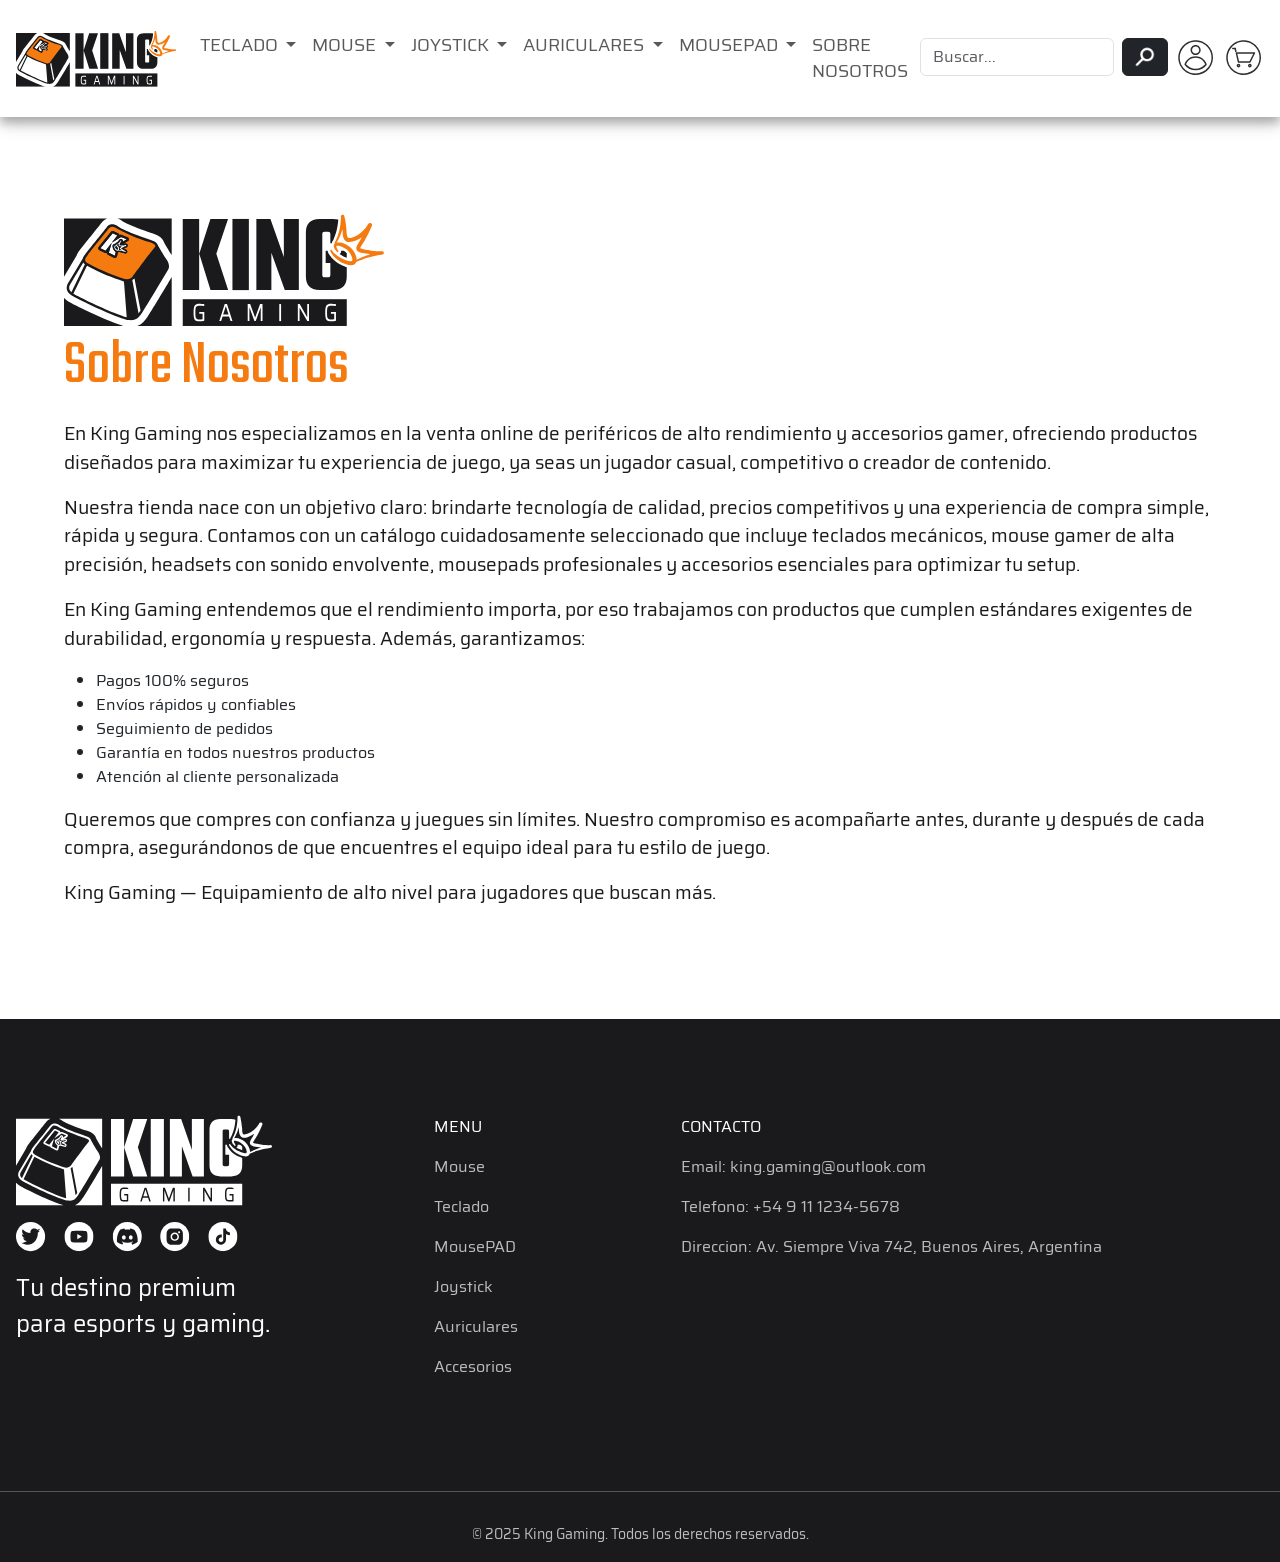
==== pages/aboutUs.html @ da4470fb "add about us page" ====
<!doctype html>
<html lang="en">
  <head>
    <meta charset="UTF-8" />
    <meta name="viewport" content="width=device-width, initial-scale=1.0" />
    <title>Login</title>
    <link rel="stylesheet" href="../css/styles.css" />
    <link
      href="../node_modules/bootstrap/dist/css/bootstrap.min.css"
      rel="stylesheet"
    />
    <link rel="stylesheet" href="../css/styles.css" />

    <!-- Favicon -->
    <link
      rel="apple-touch-icon"
      sizes="180x180"
      href="../img/favicon/apple-touch-icon.png"
    />
    <link
      rel="icon"
      type="image/png"
      sizes="32x32"
      href="../img/favicon/favicon-32x32.png"
    />
    <link
      rel="icon"
      type="image/png"
      sizes="16x16"
      href="../img/favicon/favicon-16x16.png"
    />
    <link rel="manifest" href="../img/favicon/site.webmanifest" />
  </head>
  <body>
    <header>
      <!-- Navbar bootstrap -->
      <nav class="navbar shadow navbar-expand-lg navbar-light">
        <div class="container">
          <a class="navbar-brand" href="../index.html">
            <img src="../img/logo-color.svg" width="160" height="57" alt="logo"
          /></a>
          <button
            class="navbar-toggler"
            type="button"
            data-bs-toggle="collapse"
            data-bs-target="#navbarSupportedContent"
            aria-controls="navbarSupportedContent"
            aria-expanded="false"
            aria-label="Toggle navigation"
          >
            <span class="navbar-toggler-icon"></span>
          </button>
          <div class="collapse navbar-collapse" id="navbarSupportedContent">
            <ul class="navbar-nav me-auto mb-2 mb-lg-0">
              <li class="nav-item dropdown">
                <a
                  class="nav-link dropdown-toggle"
                  href="#"
                  id="navbarDropdown"
                  role="button"
                  data-bs-toggle="dropdown"
                  aria-expanded="false"
                >
                  Teclado
                </a>
                <ul class="dropdown-menu" aria-labelledby="navbarDropdown">
                  <li><a class="dropdown-item" href="#">AJAZZ</a></li>
                  <li><a class="dropdown-item" href="#">ATACK SHARK</a></li>
                  <li><a class="dropdown-item" href="#">EPOMAKER</a></li>
                  <li><a class="dropdown-item" href="#">AULA</a></li>
                </ul>
              </li>

              <li class="nav-item dropdown">
                <a
                  class="nav-link dropdown-toggle"
                  href="#"
                  id="navbarDropdown"
                  role="button"
                  data-bs-toggle="dropdown"
                  aria-expanded="false"
                >
                  Mouse
                </a>
                <ul class="dropdown-menu" aria-labelledby="navbarDropdown">
                  <li><a class="dropdown-item" href="#">ATK</a></li>
                  <li><a class="dropdown-item" href="#">VXE</a></li>
                  <li><a class="dropdown-item" href="#">PULSAR</a></li>
                </ul>
              </li>
              <li class="nav-item dropdown">
                <a
                  class="nav-link dropdown-toggle"
                  href="#"
                  id="navbarDropdown"
                  role="button"
                  data-bs-toggle="dropdown"
                  aria-expanded="false"
                >
                  Joystick
                </a>
                <ul class="dropdown-menu" aria-labelledby="navbarDropdown">
                  <li><a class="dropdown-item" href="#">8BITDO</a></li>
                  <li><a class="dropdown-item" href="#">BROOK</a></li>
                  <li><a class="dropdown-item" href="#">EASYSMX</a></li>
                  <li><a class="dropdown-item" href="#">GA</a></li>
                </ul>
              </li>

              <li class="nav-item dropdown">
                <a
                  class="nav-link dropdown-toggle"
                  href="#"
                  id="navbarDropdown"
                  role="button"
                  data-bs-toggle="dropdown"
                  aria-expanded="false"
                >
                  Auriculares
                </a>
                <ul class="dropdown-menu" aria-labelledby="navbarDropdown">
                  <li><a class="dropdown-item" href="#">GRAVASTAR</a></li>
                  <li><a class="dropdown-item" href="#">MOONDROP</a></li>
                  <li><a class="dropdown-item" href="#">MCHOSE</a></li>
                </ul>
              </li>

              <li class="nav-item dropdown">
                <a
                  class="nav-link dropdown-toggle"
                  href="#"
                  id="navbarDropdown"
                  role="button"
                  data-bs-toggle="dropdown"
                  aria-expanded="false"
                >
                  MousePAD
                </a>
                <ul class="dropdown-menu" aria-labelledby="navbarDropdown">
                  <li><a class="dropdown-item" href="#">ATK</a></li>
                  <li><a class="dropdown-item" href="#">VXE</a></li>
                  <li><a class="dropdown-item" href="#">PULSAR</a></li>
                </ul>
              </li>

              <li class="nav-item">
                <a class="nav-link" href="../pages/aboutUs.html">
                  sobre nosotros
                </a>
              </li>
            </ul>

            <div class="navbar-nav gap-2">
              <li class="nav-item">
                <form class="d-flex">
                  <input
                    class="form-control me-2"
                    type="search"
                    placeholder="Buscar..."
                    aria-label="Search"
                  />
                  <button
                    class="btn btn-dark d-flex align-items-center justify-content-center"
                    type="submit"
                  >
                    <img
                      class="icon"
                      src="../img/searchIcon.svg"
                      alt="icon search"
                      width="20"
                      height="20"
                    />
                  </button>
                </form>
              </li>
              <li class="nav-item">
                <a class="link-icon" href="../pages/login.html">
                  <img src="../img/loginIcon.svg" alt="login icon" />
                </a>
              </li>
              <li class="nav-item">
                <a class="link-icon nav-item" href="#">
                  <img
                    src="../img/shoppingCartIcon.svg"
                    alt="shopping cart icon"
                  />
                </a>
              </li>
            </div>
          </div>
        </div>
      </nav>
    </header>
    <main>
      <section class="container about-us">
        <img src="../img/logo-color.svg" alt="" />
        <h1>Sobre Nosotros</h1>
        <p>
          En King Gaming nos especializamos en la venta online de periféricos de
          alto rendimiento y accesorios gamer, ofreciendo productos diseñados
          para maximizar tu experiencia de juego, ya seas un jugador casual,
          competitivo o creador de contenido.
        </p>

        <p>
          Nuestra tienda nace con un objetivo claro: brindarte tecnología de
          calidad, precios competitivos y una experiencia de compra simple,
          rápida y segura. Contamos con un catálogo cuidadosamente seleccionado
          que incluye teclados mecánicos, mouse gamer de alta precisión,
          headsets con sonido envolvente, mousepads profesionales y accesorios
          esenciales para optimizar tu setup.
        </p>

        <p>
          En King Gaming entendemos que el rendimiento importa, por eso
          trabajamos con productos que cumplen estándares exigentes de
          durabilidad, ergonomía y respuesta. Además, garantizamos:
        </p>

        <ul>
          <li>Pagos 100% seguros</li>
          <li>Envíos rápidos y confiables</li>
          <li>Seguimiento de pedidos</li>
          <li>Garantía en todos nuestros productos</li>
          <li>Atención al cliente personalizada</li>
        </ul>

        <p>
          Queremos que compres con confianza y juegues sin límites. Nuestro
          compromiso es acompañarte antes, durante y después de cada compra,
          asegurándonos de que encuentres el equipo ideal para tu estilo de
          juego.
        </p>

        <p>
          King Gaming — Equipamiento de alto nivel para jugadores que buscan
          más.
        </p>
      </section>
    </main>
    <footer>
      <ul class="container footer-links">
        <li class="logo-container">
          <div>
            <img src="../img/logo-white.svg" alt="logo white" />
          </div>
          <div class="social-media">
            <a href="#">
              <img src="../img/twitter.svg" alt="twitter icon" />
            </a>

            <a href="#">
              <img src="../img/youtube.svg" alt="twitter icon" />
            </a>

            <a href="#">
              <img src="../img/discord.svg" alt="twitter icon" />
            </a>

            <a href="#">
              <img src="../img/instagram.svg" alt="twitter icon" />
            </a>

            <a href="#">
              <img src="../img/tiktok.svg" alt="twitter icon" />
            </a>
          </div>
          <p>Tu destino premium para esports y gaming.</p>
        </li>

        <li>
          <p>MENU</p>
          <ul class="links">
            <li><a href="">Mouse</a></li>
            <li><a href="">Teclado</a></li>
            <li><a href="">MousePAD</a></li>
            <li><a href="">Joystick</a></li>
            <li><a href="">Auriculares</a></li>
            <li><a href="">Accesorios</a></li>
          </ul>
        </li>

        <li>
          <p>CONTACTO</p>
          <ul class="links">
            <p>Email: king.gaming@outlook.com</p>
            <p>Telefono: +54 9 11 1234-5678</p>
            <p>Direccion: Av. Siempre Viva 742, Buenos Aires, Argentina</p>
          </ul>
        </li>

        <li></li>
      </ul>
      <hr />
      <p class="copyright">
        © 2025 King Gaming. Todos los derechos reservados.
      </p>
    </footer>

    <!-- Bootstrap JS -->
    <script
      src="https://cdn.jsdelivr.net/npm/bootstrap@5.0.2/dist/js/bootstrap.bundle.min.js"
      integrity="sha384-MrcW6ZMFYlzcLA8Nl+NtUVF0sA7MsXsP1UyJoMp4YLEuNSfAP+JcXn/tWtIaxVXM"
      crossorigin="anonymous"
    ></script>
  </body>
</html>
---- css/styles.css ----
@charset "UTF-8";
@font-face {
  font-family: "Teko";
  src: url("../fonts/Teko font/Teko-Regular.woff2") format("woff2"), url("../fonts/Teko font/Teko-Regular.woff") format("woff");
  font-weight: 400;
  font-style: normal;
}
@font-face {
  font-family: "Saira";
  src: url("../fonts/Saira font/Saira-Light.woff2") format("woff2"), url("../fonts/Saira font/Saira-Light.woff") format("woff");
  font-weight: 300;
  font-style: light;
}
@font-face {
  font-family: "Saira";
  src: url("../fonts/Saira font/Saira-Regular.woff2") format("woff2"), url("../fonts/Saira font/Saira-Regular.woff") format("woff");
  font-weight: 400;
  font-style: normal;
}
@font-face {
  font-family: "Saira";
  src: url("../fonts/Saira font/Saira-Medium.woff2") format("woff2"), url("../fonts/Saira font/Saira-Medium.woff") format("woff");
  font-weight: 500;
  font-style: medium;
}
@font-face {
  font-family: "Saira";
  src: url("../fonts/Saira font/Saira-Bold.woff2") format("woff2"), url("../fonts/Saira font/Saira-Bold.woff") format("woff");
  font-weight: 700;
  font-style: bold;
}
@font-face {
  font-family: "Saira";
  src: url("../fonts/Saira font/Saira-ExtraBold.woff2") format("woff2"), url("../fonts/Saira font/Saira-ExtraBold.woff") format("woff");
  font-weight: 800;
  font-style: extra-bold;
}
* {
  margin: 0;
  padding: 0;
  box-sizing: border-box;
}

body {
  line-height: 1.6;
  color: #333;
  font-family: "Saira", Arial, sans-serif;
}

/*!
 * Bootstrap  v5.3.8 (https://getbootstrap.com/)
 * Copyright 2011-2025 The Bootstrap Authors
 * Licensed under MIT (https://github.com/twbs/bootstrap/blob/main/LICENSE)
 */
:root,
[data-bs-theme=light] {
  --bs-blue: #0d6efd;
  --bs-indigo: #6610f2;
  --bs-purple: #6f42c1;
  --bs-pink: #d63384;
  --bs-red: #dc3545;
  --bs-orange: #fd7e14;
  --bs-yellow: #ffc107;
  --bs-green: #198754;
  --bs-teal: #20c997;
  --bs-cyan: #0dcaf0;
  --bs-black: #000;
  --bs-white: #fff;
  --bs-gray: #6c757d;
  --bs-gray-dark: #343a40;
  --bs-gray-100: #f8f9fa;
  --bs-gray-200: #e9ecef;
  --bs-gray-300: #dee2e6;
  --bs-gray-400: #ced4da;
  --bs-gray-500: #adb5bd;
  --bs-gray-600: #6c757d;
  --bs-gray-700: #495057;
  --bs-gray-800: #343a40;
  --bs-gray-900: #212529;
  --bs-primary: #0d6efd;
  --bs-secondary: #6c757d;
  --bs-success: #198754;
  --bs-info: #0dcaf0;
  --bs-warning: #ffc107;
  --bs-danger: #dc3545;
  --bs-light: #f8f9fa;
  --bs-dark: #212529;
  --bs-primary-rgb: 13, 110, 253;
  --bs-secondary-rgb: 108, 117, 125;
  --bs-success-rgb: 25, 135, 84;
  --bs-info-rgb: 13, 202, 240;
  --bs-warning-rgb: 255, 193, 7;
  --bs-danger-rgb: 220, 53, 69;
  --bs-light-rgb: 248, 249, 250;
  --bs-dark-rgb: 33, 37, 41;
  --bs-primary-text-emphasis: rgb(5.2, 44, 101.2);
  --bs-secondary-text-emphasis: rgb(43.2, 46.8, 50);
  --bs-success-text-emphasis: rgb(10, 54, 33.6);
  --bs-info-text-emphasis: rgb(5.2, 80.8, 96);
  --bs-warning-text-emphasis: rgb(102, 77.2, 2.8);
  --bs-danger-text-emphasis: rgb(88, 21.2, 27.6);
  --bs-light-text-emphasis: #495057;
  --bs-dark-text-emphasis: #495057;
  --bs-primary-bg-subtle: rgb(206.6, 226, 254.6);
  --bs-secondary-bg-subtle: rgb(225.6, 227.4, 229);
  --bs-success-bg-subtle: rgb(209, 231, 220.8);
  --bs-info-bg-subtle: rgb(206.6, 244.4, 252);
  --bs-warning-bg-subtle: rgb(255, 242.6, 205.4);
  --bs-danger-bg-subtle: rgb(248, 214.6, 217.8);
  --bs-light-bg-subtle: rgb(251.5, 252, 252.5);
  --bs-dark-bg-subtle: #ced4da;
  --bs-primary-border-subtle: rgb(158.2, 197, 254.2);
  --bs-secondary-border-subtle: rgb(196.2, 199.8, 203);
  --bs-success-border-subtle: rgb(163, 207, 186.6);
  --bs-info-border-subtle: rgb(158.2, 233.8, 249);
  --bs-warning-border-subtle: rgb(255, 230.2, 155.8);
  --bs-danger-border-subtle: rgb(241, 174.2, 180.6);
  --bs-light-border-subtle: #e9ecef;
  --bs-dark-border-subtle: #adb5bd;
  --bs-white-rgb: 255, 255, 255;
  --bs-black-rgb: 0, 0, 0;
  --bs-font-sans-serif: system-ui, -apple-system, "Segoe UI", Roboto, "Helvetica Neue", "Noto Sans", "Liberation Sans", Arial, sans-serif, "Apple Color Emoji", "Segoe UI Emoji", "Segoe UI Symbol", "Noto Color Emoji";
  --bs-font-monospace: SFMono-Regular, Menlo, Monaco, Consolas, "Liberation Mono", "Courier New", monospace;
  --bs-gradient: linear-gradient(180deg, rgba(255, 255, 255, 0.15), rgba(255, 255, 255, 0));
  --bs-body-font-family: var(--bs-font-sans-serif);
  --bs-body-font-size: 1rem;
  --bs-body-font-weight: 400;
  --bs-body-line-height: 1.5;
  --bs-body-color: #212529;
  --bs-body-color-rgb: 33, 37, 41;
  --bs-body-bg: #fff;
  --bs-body-bg-rgb: 255, 255, 255;
  --bs-emphasis-color: #000;
  --bs-emphasis-color-rgb: 0, 0, 0;
  --bs-secondary-color: rgba(33, 37, 41, 0.75);
  --bs-secondary-color-rgb: 33, 37, 41;
  --bs-secondary-bg: #e9ecef;
  --bs-secondary-bg-rgb: 233, 236, 239;
  --bs-tertiary-color: rgba(33, 37, 41, 0.5);
  --bs-tertiary-color-rgb: 33, 37, 41;
  --bs-tertiary-bg: #f8f9fa;
  --bs-tertiary-bg-rgb: 248, 249, 250;
  --bs-heading-color: inherit;
  --bs-link-color: #0d6efd;
  --bs-link-color-rgb: 13, 110, 253;
  --bs-link-decoration: underline;
  --bs-link-hover-color: rgb(10.4, 88, 202.4);
  --bs-link-hover-color-rgb: 10, 88, 202;
  --bs-code-color: #d63384;
  --bs-highlight-color: #212529;
  --bs-highlight-bg: rgb(255, 242.6, 205.4);
  --bs-border-width: 1px;
  --bs-border-style: solid;
  --bs-border-color: #dee2e6;
  --bs-border-color-translucent: rgba(0, 0, 0, 0.175);
  --bs-border-radius: 0.375rem;
  --bs-border-radius-sm: 0.25rem;
  --bs-border-radius-lg: 0.5rem;
  --bs-border-radius-xl: 1rem;
  --bs-border-radius-xxl: 2rem;
  --bs-border-radius-2xl: var(--bs-border-radius-xxl);
  --bs-border-radius-pill: 50rem;
  --bs-box-shadow: 0 0.5rem 1rem rgba(0, 0, 0, 0.15);
  --bs-box-shadow-sm: 0 0.125rem 0.25rem rgba(0, 0, 0, 0.075);
  --bs-box-shadow-lg: 0 1rem 3rem rgba(0, 0, 0, 0.175);
  --bs-box-shadow-inset: inset 0 1px 2px rgba(0, 0, 0, 0.075);
  --bs-focus-ring-width: 0.25rem;
  --bs-focus-ring-opacity: 0.25;
  --bs-focus-ring-color: rgba(13, 110, 253, 0.25);
  --bs-form-valid-color: #198754;
  --bs-form-valid-border-color: #198754;
  --bs-form-invalid-color: #dc3545;
  --bs-form-invalid-border-color: #dc3545;
}

[data-bs-theme=dark] {
  color-scheme: dark;
  --bs-body-color: #dee2e6;
  --bs-body-color-rgb: 222, 226, 230;
  --bs-body-bg: #212529;
  --bs-body-bg-rgb: 33, 37, 41;
  --bs-emphasis-color: #fff;
  --bs-emphasis-color-rgb: 255, 255, 255;
  --bs-secondary-color: rgba(222, 226, 230, 0.75);
  --bs-secondary-color-rgb: 222, 226, 230;
  --bs-secondary-bg: #343a40;
  --bs-secondary-bg-rgb: 52, 58, 64;
  --bs-tertiary-color: rgba(222, 226, 230, 0.5);
  --bs-tertiary-color-rgb: 222, 226, 230;
  --bs-tertiary-bg: rgb(42.5, 47.5, 52.5);
  --bs-tertiary-bg-rgb: 43, 48, 53;
  --bs-primary-text-emphasis: rgb(109.8, 168, 253.8);
  --bs-secondary-text-emphasis: rgb(166.8, 172.2, 177);
  --bs-success-text-emphasis: rgb(117, 183, 152.4);
  --bs-info-text-emphasis: rgb(109.8, 223.2, 246);
  --bs-warning-text-emphasis: rgb(255, 217.8, 106.2);
  --bs-danger-text-emphasis: rgb(234, 133.8, 143.4);
  --bs-light-text-emphasis: #f8f9fa;
  --bs-dark-text-emphasis: #dee2e6;
  --bs-primary-bg-subtle: rgb(2.6, 22, 50.6);
  --bs-secondary-bg-subtle: rgb(21.6, 23.4, 25);
  --bs-success-bg-subtle: rgb(5, 27, 16.8);
  --bs-info-bg-subtle: rgb(2.6, 40.4, 48);
  --bs-warning-bg-subtle: rgb(51, 38.6, 1.4);
  --bs-danger-bg-subtle: rgb(44, 10.6, 13.8);
  --bs-light-bg-subtle: #343a40;
  --bs-dark-bg-subtle: #1a1d20;
  --bs-primary-border-subtle: rgb(7.8, 66, 151.8);
  --bs-secondary-border-subtle: rgb(64.8, 70.2, 75);
  --bs-success-border-subtle: rgb(15, 81, 50.4);
  --bs-info-border-subtle: rgb(7.8, 121.2, 144);
  --bs-warning-border-subtle: rgb(153, 115.8, 4.2);
  --bs-danger-border-subtle: rgb(132, 31.8, 41.4);
  --bs-light-border-subtle: #495057;
  --bs-dark-border-subtle: #343a40;
  --bs-heading-color: inherit;
  --bs-link-color: rgb(109.8, 168, 253.8);
  --bs-link-hover-color: rgb(138.84, 185.4, 254.04);
  --bs-link-color-rgb: 110, 168, 254;
  --bs-link-hover-color-rgb: 139, 185, 254;
  --bs-code-color: rgb(230.4, 132.6, 181.2);
  --bs-highlight-color: #dee2e6;
  --bs-highlight-bg: rgb(102, 77.2, 2.8);
  --bs-border-color: #495057;
  --bs-border-color-translucent: rgba(255, 255, 255, 0.15);
  --bs-form-valid-color: rgb(117, 183, 152.4);
  --bs-form-valid-border-color: rgb(117, 183, 152.4);
  --bs-form-invalid-color: rgb(234, 133.8, 143.4);
  --bs-form-invalid-border-color: rgb(234, 133.8, 143.4);
}

*,
*::before,
*::after {
  box-sizing: border-box;
}

@media (prefers-reduced-motion: no-preference) {
  :root {
    scroll-behavior: smooth;
  }
}

body {
  margin: 0;
  font-family: var(--bs-body-font-family);
  font-size: var(--bs-body-font-size);
  font-weight: var(--bs-body-font-weight);
  line-height: var(--bs-body-line-height);
  color: var(--bs-body-color);
  text-align: var(--bs-body-text-align);
  background-color: var(--bs-body-bg);
  -webkit-text-size-adjust: 100%;
  -webkit-tap-highlight-color: rgba(0, 0, 0, 0);
}

hr {
  margin: 1rem 0;
  color: inherit;
  border: 0;
  border-top: var(--bs-border-width) solid;
  opacity: 0.25;
}

h6, .h6, h5, .h5, h4, .h4, h3, .h3, h2, .h2, h1, .h1 {
  margin-top: 0;
  margin-bottom: 0.5rem;
  font-weight: 500;
  line-height: 1.2;
  color: var(--bs-heading-color);
}

h1, .h1 {
  font-size: calc(1.375rem + 1.5vw);
}
@media (min-width: 1200px) {
  h1, .h1 {
    font-size: 2.5rem;
  }
}

h2, .h2 {
  font-size: calc(1.325rem + 0.9vw);
}
@media (min-width: 1200px) {
  h2, .h2 {
    font-size: 2rem;
  }
}

h3, .h3 {
  font-size: calc(1.3rem + 0.6vw);
}
@media (min-width: 1200px) {
  h3, .h3 {
    font-size: 1.75rem;
  }
}

h4, .h4 {
  font-size: calc(1.275rem + 0.3vw);
}
@media (min-width: 1200px) {
  h4, .h4 {
    font-size: 1.5rem;
  }
}

h5, .h5 {
  font-size: 1.25rem;
}

h6, .h6 {
  font-size: 1rem;
}

p {
  margin-top: 0;
  margin-bottom: 1rem;
}

abbr[title] {
  text-decoration: underline dotted;
  cursor: help;
  text-decoration-skip-ink: none;
}

address {
  margin-bottom: 1rem;
  font-style: normal;
  line-height: inherit;
}

ol,
ul {
  padding-left: 2rem;
}

ol,
ul,
dl {
  margin-top: 0;
  margin-bottom: 1rem;
}

ol ol,
ul ul,
ol ul,
ul ol {
  margin-bottom: 0;
}

dt {
  font-weight: 700;
}

dd {
  margin-bottom: 0.5rem;
  margin-left: 0;
}

blockquote {
  margin: 0 0 1rem;
}

b,
strong {
  font-weight: bolder;
}

small, .small {
  font-size: 0.875em;
}

mark, .mark {
  padding: 0.1875em;
  color: var(--bs-highlight-color);
  background-color: var(--bs-highlight-bg);
}

sub,
sup {
  position: relative;
  font-size: 0.75em;
  line-height: 0;
  vertical-align: baseline;
}

sub {
  bottom: -0.25em;
}

sup {
  top: -0.5em;
}

a {
  color: rgba(var(--bs-link-color-rgb), var(--bs-link-opacity, 1));
  text-decoration: underline;
}
a:hover {
  --bs-link-color-rgb: var(--bs-link-hover-color-rgb);
}

a:not([href]):not([class]), a:not([href]):not([class]):hover {
  color: inherit;
  text-decoration: none;
}

pre,
code,
kbd,
samp {
  font-family: var(--bs-font-monospace);
  font-size: 1em;
}

pre {
  display: block;
  margin-top: 0;
  margin-bottom: 1rem;
  overflow: auto;
  font-size: 0.875em;
}
pre code {
  font-size: inherit;
  color: inherit;
  word-break: normal;
}

code {
  font-size: 0.875em;
  color: var(--bs-code-color);
  word-wrap: break-word;
}
a > code {
  color: inherit;
}

kbd {
  padding: 0.1875rem 0.375rem;
  font-size: 0.875em;
  color: var(--bs-body-bg);
  background-color: var(--bs-body-color);
  border-radius: 0.25rem;
}
kbd kbd {
  padding: 0;
  font-size: 1em;
}

figure {
  margin: 0 0 1rem;
}

img,
svg {
  vertical-align: middle;
}

table {
  caption-side: bottom;
  border-collapse: collapse;
}

caption {
  padding-top: 0.5rem;
  padding-bottom: 0.5rem;
  color: var(--bs-secondary-color);
  text-align: left;
}

th {
  text-align: inherit;
  text-align: -webkit-match-parent;
}

thead,
tbody,
tfoot,
tr,
td,
th {
  border-color: inherit;
  border-style: solid;
  border-width: 0;
}

label {
  display: inline-block;
}

button {
  border-radius: 0;
}

button:focus:not(:focus-visible) {
  outline: 0;
}

input,
button,
select,
optgroup,
textarea {
  margin: 0;
  font-family: inherit;
  font-size: inherit;
  line-height: inherit;
}

button,
select {
  text-transform: none;
}

[role=button] {
  cursor: pointer;
}

select {
  word-wrap: normal;
}
select:disabled {
  opacity: 1;
}

[list]:not([type=date]):not([type=datetime-local]):not([type=month]):not([type=week]):not([type=time])::-webkit-calendar-picker-indicator {
  display: none !important;
}

button,
[type=button],
[type=reset],
[type=submit] {
  -webkit-appearance: button;
}
button:not(:disabled),
[type=button]:not(:disabled),
[type=reset]:not(:disabled),
[type=submit]:not(:disabled) {
  cursor: pointer;
}

::-moz-focus-inner {
  padding: 0;
  border-style: none;
}

textarea {
  resize: vertical;
}

fieldset {
  min-width: 0;
  padding: 0;
  margin: 0;
  border: 0;
}

legend {
  float: left;
  width: 100%;
  padding: 0;
  margin-bottom: 0.5rem;
  line-height: inherit;
  font-size: calc(1.275rem + 0.3vw);
}
@media (min-width: 1200px) {
  legend {
    font-size: 1.5rem;
  }
}
legend + * {
  clear: left;
}

::-webkit-datetime-edit-fields-wrapper,
::-webkit-datetime-edit-text,
::-webkit-datetime-edit-minute,
::-webkit-datetime-edit-hour-field,
::-webkit-datetime-edit-day-field,
::-webkit-datetime-edit-month-field,
::-webkit-datetime-edit-year-field {
  padding: 0;
}

::-webkit-inner-spin-button {
  height: auto;
}

[type=search] {
  -webkit-appearance: textfield;
  outline-offset: -2px;
}
[type=search]::-webkit-search-cancel-button {
  cursor: pointer;
  filter: grayscale(1);
}

/* rtl:raw:
[type="tel"],
[type="url"],
[type="email"],
[type="number"] {
  direction: ltr;
}
*/
::-webkit-search-decoration {
  -webkit-appearance: none;
}

::-webkit-color-swatch-wrapper {
  padding: 0;
}

::file-selector-button {
  font: inherit;
  -webkit-appearance: button;
}

output {
  display: inline-block;
}

iframe {
  border: 0;
}

summary {
  display: list-item;
  cursor: pointer;
}

progress {
  vertical-align: baseline;
}

[hidden] {
  display: none !important;
}

.lead {
  font-size: 1.25rem;
  font-weight: 300;
}

.display-1 {
  font-weight: 300;
  line-height: 1.2;
  font-size: calc(1.625rem + 4.5vw);
}
@media (min-width: 1200px) {
  .display-1 {
    font-size: 5rem;
  }
}

.display-2 {
  font-weight: 300;
  line-height: 1.2;
  font-size: calc(1.575rem + 3.9vw);
}
@media (min-width: 1200px) {
  .display-2 {
    font-size: 4.5rem;
  }
}

.display-3 {
  font-weight: 300;
  line-height: 1.2;
  font-size: calc(1.525rem + 3.3vw);
}
@media (min-width: 1200px) {
  .display-3 {
    font-size: 4rem;
  }
}

.display-4 {
  font-weight: 300;
  line-height: 1.2;
  font-size: calc(1.475rem + 2.7vw);
}
@media (min-width: 1200px) {
  .display-4 {
    font-size: 3.5rem;
  }
}

.display-5 {
  font-weight: 300;
  line-height: 1.2;
  font-size: calc(1.425rem + 2.1vw);
}
@media (min-width: 1200px) {
  .display-5 {
    font-size: 3rem;
  }
}

.display-6 {
  font-weight: 300;
  line-height: 1.2;
  font-size: calc(1.375rem + 1.5vw);
}
@media (min-width: 1200px) {
  .display-6 {
    font-size: 2.5rem;
  }
}

.list-unstyled {
  padding-left: 0;
  list-style: none;
}

.list-inline {
  padding-left: 0;
  list-style: none;
}

.list-inline-item {
  display: inline-block;
}
.list-inline-item:not(:last-child) {
  margin-right: 0.5rem;
}

.initialism {
  font-size: 0.875em;
  text-transform: uppercase;
}

.blockquote {
  margin-bottom: 1rem;
  font-size: 1.25rem;
}
.blockquote > :last-child {
  margin-bottom: 0;
}

.blockquote-footer {
  margin-top: -1rem;
  margin-bottom: 1rem;
  font-size: 0.875em;
  color: #6c757d;
}
.blockquote-footer::before {
  content: "— ";
}

.img-fluid {
  max-width: 100%;
  height: auto;
}

.img-thumbnail {
  padding: 0.25rem;
  background-color: var(--bs-body-bg);
  border: var(--bs-border-width) solid var(--bs-border-color);
  border-radius: var(--bs-border-radius);
  max-width: 100%;
  height: auto;
}

.figure {
  display: inline-block;
}

.figure-img {
  margin-bottom: 0.5rem;
  line-height: 1;
}

.figure-caption {
  font-size: 0.875em;
  color: var(--bs-secondary-color);
}

.container,
.container-fluid,
.container-xxl,
.container-xl,
.container-lg,
.container-md,
.container-sm {
  --bs-gutter-x: 1.5rem;
  --bs-gutter-y: 0;
  width: 100%;
  padding-right: calc(var(--bs-gutter-x) * 0.5);
  padding-left: calc(var(--bs-gutter-x) * 0.5);
  margin-right: auto;
  margin-left: auto;
}

@media (min-width: 576px) {
  .container-sm, .container {
    max-width: 540px;
  }
}
@media (min-width: 768px) {
  .container-md, .container-sm, .container {
    max-width: 720px;
  }
}
@media (min-width: 992px) {
  .container-lg, .container-md, .container-sm, .container {
    max-width: 960px;
  }
}
@media (min-width: 1200px) {
  .container-xl, .container-lg, .container-md, .container-sm, .container {
    max-width: 1140px;
  }
}
@media (min-width: 1400px) {
  .container-xxl, .container-xl, .container-lg, .container-md, .container-sm, .container {
    max-width: 1320px;
  }
}
:root {
  --bs-breakpoint-xs: 0;
  --bs-breakpoint-sm: 576px;
  --bs-breakpoint-md: 768px;
  --bs-breakpoint-lg: 992px;
  --bs-breakpoint-xl: 1200px;
  --bs-breakpoint-xxl: 1400px;
}

.row {
  --bs-gutter-x: 1.5rem;
  --bs-gutter-y: 0;
  display: flex;
  flex-wrap: wrap;
  margin-top: calc(-1 * var(--bs-gutter-y));
  margin-right: calc(-0.5 * var(--bs-gutter-x));
  margin-left: calc(-0.5 * var(--bs-gutter-x));
}
.row > * {
  flex-shrink: 0;
  width: 100%;
  max-width: 100%;
  padding-right: calc(var(--bs-gutter-x) * 0.5);
  padding-left: calc(var(--bs-gutter-x) * 0.5);
  margin-top: var(--bs-gutter-y);
}

.col {
  flex: 1 0 0;
}

.row-cols-auto > * {
  flex: 0 0 auto;
  width: auto;
}

.row-cols-1 > * {
  flex: 0 0 auto;
  width: 100%;
}

.row-cols-2 > * {
  flex: 0 0 auto;
  width: 50%;
}

.row-cols-3 > * {
  flex: 0 0 auto;
  width: 33.33333333%;
}

.row-cols-4 > * {
  flex: 0 0 auto;
  width: 25%;
}

.row-cols-5 > * {
  flex: 0 0 auto;
  width: 20%;
}

.row-cols-6 > * {
  flex: 0 0 auto;
  width: 16.66666667%;
}

.col-auto {
  flex: 0 0 auto;
  width: auto;
}

.col-1 {
  flex: 0 0 auto;
  width: 8.33333333%;
}

.col-2 {
  flex: 0 0 auto;
  width: 16.66666667%;
}

.col-3 {
  flex: 0 0 auto;
  width: 25%;
}

.col-4 {
  flex: 0 0 auto;
  width: 33.33333333%;
}

.col-5 {
  flex: 0 0 auto;
  width: 41.66666667%;
}

.col-6 {
  flex: 0 0 auto;
  width: 50%;
}

.col-7 {
  flex: 0 0 auto;
  width: 58.33333333%;
}

.col-8 {
  flex: 0 0 auto;
  width: 66.66666667%;
}

.col-9 {
  flex: 0 0 auto;
  width: 75%;
}

.col-10 {
  flex: 0 0 auto;
  width: 83.33333333%;
}

.col-11 {
  flex: 0 0 auto;
  width: 91.66666667%;
}

.col-12 {
  flex: 0 0 auto;
  width: 100%;
}

.offset-1 {
  margin-left: 8.33333333%;
}

.offset-2 {
  margin-left: 16.66666667%;
}

.offset-3 {
  margin-left: 25%;
}

.offset-4 {
  margin-left: 33.33333333%;
}

.offset-5 {
  margin-left: 41.66666667%;
}

.offset-6 {
  margin-left: 50%;
}

.offset-7 {
  margin-left: 58.33333333%;
}

.offset-8 {
  margin-left: 66.66666667%;
}

.offset-9 {
  margin-left: 75%;
}

.offset-10 {
  margin-left: 83.33333333%;
}

.offset-11 {
  margin-left: 91.66666667%;
}

.g-0,
.gx-0 {
  --bs-gutter-x: 0;
}

.g-0,
.gy-0 {
  --bs-gutter-y: 0;
}

.g-1,
.gx-1 {
  --bs-gutter-x: 0.25rem;
}

.g-1,
.gy-1 {
  --bs-gutter-y: 0.25rem;
}

.g-2,
.gx-2 {
  --bs-gutter-x: 0.5rem;
}

.g-2,
.gy-2 {
  --bs-gutter-y: 0.5rem;
}

.g-3,
.gx-3 {
  --bs-gutter-x: 1rem;
}

.g-3,
.gy-3 {
  --bs-gutter-y: 1rem;
}

.g-4,
.gx-4 {
  --bs-gutter-x: 1.5rem;
}

.g-4,
.gy-4 {
  --bs-gutter-y: 1.5rem;
}

.g-5,
.gx-5 {
  --bs-gutter-x: 3rem;
}

.g-5,
.gy-5 {
  --bs-gutter-y: 3rem;
}

@media (min-width: 576px) {
  .col-sm {
    flex: 1 0 0;
  }
  .row-cols-sm-auto > * {
    flex: 0 0 auto;
    width: auto;
  }
  .row-cols-sm-1 > * {
    flex: 0 0 auto;
    width: 100%;
  }
  .row-cols-sm-2 > * {
    flex: 0 0 auto;
    width: 50%;
  }
  .row-cols-sm-3 > * {
    flex: 0 0 auto;
    width: 33.33333333%;
  }
  .row-cols-sm-4 > * {
    flex: 0 0 auto;
    width: 25%;
  }
  .row-cols-sm-5 > * {
    flex: 0 0 auto;
    width: 20%;
  }
  .row-cols-sm-6 > * {
    flex: 0 0 auto;
    width: 16.66666667%;
  }
  .col-sm-auto {
    flex: 0 0 auto;
    width: auto;
  }
  .col-sm-1 {
    flex: 0 0 auto;
    width: 8.33333333%;
  }
  .col-sm-2 {
    flex: 0 0 auto;
    width: 16.66666667%;
  }
  .col-sm-3 {
    flex: 0 0 auto;
    width: 25%;
  }
  .col-sm-4 {
    flex: 0 0 auto;
    width: 33.33333333%;
  }
  .col-sm-5 {
    flex: 0 0 auto;
    width: 41.66666667%;
  }
  .col-sm-6 {
    flex: 0 0 auto;
    width: 50%;
  }
  .col-sm-7 {
    flex: 0 0 auto;
    width: 58.33333333%;
  }
  .col-sm-8 {
    flex: 0 0 auto;
    width: 66.66666667%;
  }
  .col-sm-9 {
    flex: 0 0 auto;
    width: 75%;
  }
  .col-sm-10 {
    flex: 0 0 auto;
    width: 83.33333333%;
  }
  .col-sm-11 {
    flex: 0 0 auto;
    width: 91.66666667%;
  }
  .col-sm-12 {
    flex: 0 0 auto;
    width: 100%;
  }
  .offset-sm-0 {
    margin-left: 0;
  }
  .offset-sm-1 {
    margin-left: 8.33333333%;
  }
  .offset-sm-2 {
    margin-left: 16.66666667%;
  }
  .offset-sm-3 {
    margin-left: 25%;
  }
  .offset-sm-4 {
    margin-left: 33.33333333%;
  }
  .offset-sm-5 {
    margin-left: 41.66666667%;
  }
  .offset-sm-6 {
    margin-left: 50%;
  }
  .offset-sm-7 {
    margin-left: 58.33333333%;
  }
  .offset-sm-8 {
    margin-left: 66.66666667%;
  }
  .offset-sm-9 {
    margin-left: 75%;
  }
  .offset-sm-10 {
    margin-left: 83.33333333%;
  }
  .offset-sm-11 {
    margin-left: 91.66666667%;
  }
  .g-sm-0,
  .gx-sm-0 {
    --bs-gutter-x: 0;
  }
  .g-sm-0,
  .gy-sm-0 {
    --bs-gutter-y: 0;
  }
  .g-sm-1,
  .gx-sm-1 {
    --bs-gutter-x: 0.25rem;
  }
  .g-sm-1,
  .gy-sm-1 {
    --bs-gutter-y: 0.25rem;
  }
  .g-sm-2,
  .gx-sm-2 {
    --bs-gutter-x: 0.5rem;
  }
  .g-sm-2,
  .gy-sm-2 {
    --bs-gutter-y: 0.5rem;
  }
  .g-sm-3,
  .gx-sm-3 {
    --bs-gutter-x: 1rem;
  }
  .g-sm-3,
  .gy-sm-3 {
    --bs-gutter-y: 1rem;
  }
  .g-sm-4,
  .gx-sm-4 {
    --bs-gutter-x: 1.5rem;
  }
  .g-sm-4,
  .gy-sm-4 {
    --bs-gutter-y: 1.5rem;
  }
  .g-sm-5,
  .gx-sm-5 {
    --bs-gutter-x: 3rem;
  }
  .g-sm-5,
  .gy-sm-5 {
    --bs-gutter-y: 3rem;
  }
}
@media (min-width: 768px) {
  .col-md {
    flex: 1 0 0;
  }
  .row-cols-md-auto > * {
    flex: 0 0 auto;
    width: auto;
  }
  .row-cols-md-1 > * {
    flex: 0 0 auto;
    width: 100%;
  }
  .row-cols-md-2 > * {
    flex: 0 0 auto;
    width: 50%;
  }
  .row-cols-md-3 > * {
    flex: 0 0 auto;
    width: 33.33333333%;
  }
  .row-cols-md-4 > * {
    flex: 0 0 auto;
    width: 25%;
  }
  .row-cols-md-5 > * {
    flex: 0 0 auto;
    width: 20%;
  }
  .row-cols-md-6 > * {
    flex: 0 0 auto;
    width: 16.66666667%;
  }
  .col-md-auto {
    flex: 0 0 auto;
    width: auto;
  }
  .col-md-1 {
    flex: 0 0 auto;
    width: 8.33333333%;
  }
  .col-md-2 {
    flex: 0 0 auto;
    width: 16.66666667%;
  }
  .col-md-3 {
    flex: 0 0 auto;
    width: 25%;
  }
  .col-md-4 {
    flex: 0 0 auto;
    width: 33.33333333%;
  }
  .col-md-5 {
    flex: 0 0 auto;
    width: 41.66666667%;
  }
  .col-md-6 {
    flex: 0 0 auto;
    width: 50%;
  }
  .col-md-7 {
    flex: 0 0 auto;
    width: 58.33333333%;
  }
  .col-md-8 {
    flex: 0 0 auto;
    width: 66.66666667%;
  }
  .col-md-9 {
    flex: 0 0 auto;
    width: 75%;
  }
  .col-md-10 {
    flex: 0 0 auto;
    width: 83.33333333%;
  }
  .col-md-11 {
    flex: 0 0 auto;
    width: 91.66666667%;
  }
  .col-md-12 {
    flex: 0 0 auto;
    width: 100%;
  }
  .offset-md-0 {
    margin-left: 0;
  }
  .offset-md-1 {
    margin-left: 8.33333333%;
  }
  .offset-md-2 {
    margin-left: 16.66666667%;
  }
  .offset-md-3 {
    margin-left: 25%;
  }
  .offset-md-4 {
    margin-left: 33.33333333%;
  }
  .offset-md-5 {
    margin-left: 41.66666667%;
  }
  .offset-md-6 {
    margin-left: 50%;
  }
  .offset-md-7 {
    margin-left: 58.33333333%;
  }
  .offset-md-8 {
    margin-left: 66.66666667%;
  }
  .offset-md-9 {
    margin-left: 75%;
  }
  .offset-md-10 {
    margin-left: 83.33333333%;
  }
  .offset-md-11 {
    margin-left: 91.66666667%;
  }
  .g-md-0,
  .gx-md-0 {
    --bs-gutter-x: 0;
  }
  .g-md-0,
  .gy-md-0 {
    --bs-gutter-y: 0;
  }
  .g-md-1,
  .gx-md-1 {
    --bs-gutter-x: 0.25rem;
  }
  .g-md-1,
  .gy-md-1 {
    --bs-gutter-y: 0.25rem;
  }
  .g-md-2,
  .gx-md-2 {
    --bs-gutter-x: 0.5rem;
  }
  .g-md-2,
  .gy-md-2 {
    --bs-gutter-y: 0.5rem;
  }
  .g-md-3,
  .gx-md-3 {
    --bs-gutter-x: 1rem;
  }
  .g-md-3,
  .gy-md-3 {
    --bs-gutter-y: 1rem;
  }
  .g-md-4,
  .gx-md-4 {
    --bs-gutter-x: 1.5rem;
  }
  .g-md-4,
  .gy-md-4 {
    --bs-gutter-y: 1.5rem;
  }
  .g-md-5,
  .gx-md-5 {
    --bs-gutter-x: 3rem;
  }
  .g-md-5,
  .gy-md-5 {
    --bs-gutter-y: 3rem;
  }
}
@media (min-width: 992px) {
  .col-lg {
    flex: 1 0 0;
  }
  .row-cols-lg-auto > * {
    flex: 0 0 auto;
    width: auto;
  }
  .row-cols-lg-1 > * {
    flex: 0 0 auto;
    width: 100%;
  }
  .row-cols-lg-2 > * {
    flex: 0 0 auto;
    width: 50%;
  }
  .row-cols-lg-3 > * {
    flex: 0 0 auto;
    width: 33.33333333%;
  }
  .row-cols-lg-4 > * {
    flex: 0 0 auto;
    width: 25%;
  }
  .row-cols-lg-5 > * {
    flex: 0 0 auto;
    width: 20%;
  }
  .row-cols-lg-6 > * {
    flex: 0 0 auto;
    width: 16.66666667%;
  }
  .col-lg-auto {
    flex: 0 0 auto;
    width: auto;
  }
  .col-lg-1 {
    flex: 0 0 auto;
    width: 8.33333333%;
  }
  .col-lg-2 {
    flex: 0 0 auto;
    width: 16.66666667%;
  }
  .col-lg-3 {
    flex: 0 0 auto;
    width: 25%;
  }
  .col-lg-4 {
    flex: 0 0 auto;
    width: 33.33333333%;
  }
  .col-lg-5 {
    flex: 0 0 auto;
    width: 41.66666667%;
  }
  .col-lg-6 {
    flex: 0 0 auto;
    width: 50%;
  }
  .col-lg-7 {
    flex: 0 0 auto;
    width: 58.33333333%;
  }
  .col-lg-8 {
    flex: 0 0 auto;
    width: 66.66666667%;
  }
  .col-lg-9 {
    flex: 0 0 auto;
    width: 75%;
  }
  .col-lg-10 {
    flex: 0 0 auto;
    width: 83.33333333%;
  }
  .col-lg-11 {
    flex: 0 0 auto;
    width: 91.66666667%;
  }
  .col-lg-12 {
    flex: 0 0 auto;
    width: 100%;
  }
  .offset-lg-0 {
    margin-left: 0;
  }
  .offset-lg-1 {
    margin-left: 8.33333333%;
  }
  .offset-lg-2 {
    margin-left: 16.66666667%;
  }
  .offset-lg-3 {
    margin-left: 25%;
  }
  .offset-lg-4 {
    margin-left: 33.33333333%;
  }
  .offset-lg-5 {
    margin-left: 41.66666667%;
  }
  .offset-lg-6 {
    margin-left: 50%;
  }
  .offset-lg-7 {
    margin-left: 58.33333333%;
  }
  .offset-lg-8 {
    margin-left: 66.66666667%;
  }
  .offset-lg-9 {
    margin-left: 75%;
  }
  .offset-lg-10 {
    margin-left: 83.33333333%;
  }
  .offset-lg-11 {
    margin-left: 91.66666667%;
  }
  .g-lg-0,
  .gx-lg-0 {
    --bs-gutter-x: 0;
  }
  .g-lg-0,
  .gy-lg-0 {
    --bs-gutter-y: 0;
  }
  .g-lg-1,
  .gx-lg-1 {
    --bs-gutter-x: 0.25rem;
  }
  .g-lg-1,
  .gy-lg-1 {
    --bs-gutter-y: 0.25rem;
  }
  .g-lg-2,
  .gx-lg-2 {
    --bs-gutter-x: 0.5rem;
  }
  .g-lg-2,
  .gy-lg-2 {
    --bs-gutter-y: 0.5rem;
  }
  .g-lg-3,
  .gx-lg-3 {
    --bs-gutter-x: 1rem;
  }
  .g-lg-3,
  .gy-lg-3 {
    --bs-gutter-y: 1rem;
  }
  .g-lg-4,
  .gx-lg-4 {
    --bs-gutter-x: 1.5rem;
  }
  .g-lg-4,
  .gy-lg-4 {
    --bs-gutter-y: 1.5rem;
  }
  .g-lg-5,
  .gx-lg-5 {
    --bs-gutter-x: 3rem;
  }
  .g-lg-5,
  .gy-lg-5 {
    --bs-gutter-y: 3rem;
  }
}
@media (min-width: 1200px) {
  .col-xl {
    flex: 1 0 0;
  }
  .row-cols-xl-auto > * {
    flex: 0 0 auto;
    width: auto;
  }
  .row-cols-xl-1 > * {
    flex: 0 0 auto;
    width: 100%;
  }
  .row-cols-xl-2 > * {
    flex: 0 0 auto;
    width: 50%;
  }
  .row-cols-xl-3 > * {
    flex: 0 0 auto;
    width: 33.33333333%;
  }
  .row-cols-xl-4 > * {
    flex: 0 0 auto;
    width: 25%;
  }
  .row-cols-xl-5 > * {
    flex: 0 0 auto;
    width: 20%;
  }
  .row-cols-xl-6 > * {
    flex: 0 0 auto;
    width: 16.66666667%;
  }
  .col-xl-auto {
    flex: 0 0 auto;
    width: auto;
  }
  .col-xl-1 {
    flex: 0 0 auto;
    width: 8.33333333%;
  }
  .col-xl-2 {
    flex: 0 0 auto;
    width: 16.66666667%;
  }
  .col-xl-3 {
    flex: 0 0 auto;
    width: 25%;
  }
  .col-xl-4 {
    flex: 0 0 auto;
    width: 33.33333333%;
  }
  .col-xl-5 {
    flex: 0 0 auto;
    width: 41.66666667%;
  }
  .col-xl-6 {
    flex: 0 0 auto;
    width: 50%;
  }
  .col-xl-7 {
    flex: 0 0 auto;
    width: 58.33333333%;
  }
  .col-xl-8 {
    flex: 0 0 auto;
    width: 66.66666667%;
  }
  .col-xl-9 {
    flex: 0 0 auto;
    width: 75%;
  }
  .col-xl-10 {
    flex: 0 0 auto;
    width: 83.33333333%;
  }
  .col-xl-11 {
    flex: 0 0 auto;
    width: 91.66666667%;
  }
  .col-xl-12 {
    flex: 0 0 auto;
    width: 100%;
  }
  .offset-xl-0 {
    margin-left: 0;
  }
  .offset-xl-1 {
    margin-left: 8.33333333%;
  }
  .offset-xl-2 {
    margin-left: 16.66666667%;
  }
  .offset-xl-3 {
    margin-left: 25%;
  }
  .offset-xl-4 {
    margin-left: 33.33333333%;
  }
  .offset-xl-5 {
    margin-left: 41.66666667%;
  }
  .offset-xl-6 {
    margin-left: 50%;
  }
  .offset-xl-7 {
    margin-left: 58.33333333%;
  }
  .offset-xl-8 {
    margin-left: 66.66666667%;
  }
  .offset-xl-9 {
    margin-left: 75%;
  }
  .offset-xl-10 {
    margin-left: 83.33333333%;
  }
  .offset-xl-11 {
    margin-left: 91.66666667%;
  }
  .g-xl-0,
  .gx-xl-0 {
    --bs-gutter-x: 0;
  }
  .g-xl-0,
  .gy-xl-0 {
    --bs-gutter-y: 0;
  }
  .g-xl-1,
  .gx-xl-1 {
    --bs-gutter-x: 0.25rem;
  }
  .g-xl-1,
  .gy-xl-1 {
    --bs-gutter-y: 0.25rem;
  }
  .g-xl-2,
  .gx-xl-2 {
    --bs-gutter-x: 0.5rem;
  }
  .g-xl-2,
  .gy-xl-2 {
    --bs-gutter-y: 0.5rem;
  }
  .g-xl-3,
  .gx-xl-3 {
    --bs-gutter-x: 1rem;
  }
  .g-xl-3,
  .gy-xl-3 {
    --bs-gutter-y: 1rem;
  }
  .g-xl-4,
  .gx-xl-4 {
    --bs-gutter-x: 1.5rem;
  }
  .g-xl-4,
  .gy-xl-4 {
    --bs-gutter-y: 1.5rem;
  }
  .g-xl-5,
  .gx-xl-5 {
    --bs-gutter-x: 3rem;
  }
  .g-xl-5,
  .gy-xl-5 {
    --bs-gutter-y: 3rem;
  }
}
@media (min-width: 1400px) {
  .col-xxl {
    flex: 1 0 0;
  }
  .row-cols-xxl-auto > * {
    flex: 0 0 auto;
    width: auto;
  }
  .row-cols-xxl-1 > * {
    flex: 0 0 auto;
    width: 100%;
  }
  .row-cols-xxl-2 > * {
    flex: 0 0 auto;
    width: 50%;
  }
  .row-cols-xxl-3 > * {
    flex: 0 0 auto;
    width: 33.33333333%;
  }
  .row-cols-xxl-4 > * {
    flex: 0 0 auto;
    width: 25%;
  }
  .row-cols-xxl-5 > * {
    flex: 0 0 auto;
    width: 20%;
  }
  .row-cols-xxl-6 > * {
    flex: 0 0 auto;
    width: 16.66666667%;
  }
  .col-xxl-auto {
    flex: 0 0 auto;
    width: auto;
  }
  .col-xxl-1 {
    flex: 0 0 auto;
    width: 8.33333333%;
  }
  .col-xxl-2 {
    flex: 0 0 auto;
    width: 16.66666667%;
  }
  .col-xxl-3 {
    flex: 0 0 auto;
    width: 25%;
  }
  .col-xxl-4 {
    flex: 0 0 auto;
    width: 33.33333333%;
  }
  .col-xxl-5 {
    flex: 0 0 auto;
    width: 41.66666667%;
  }
  .col-xxl-6 {
    flex: 0 0 auto;
    width: 50%;
  }
  .col-xxl-7 {
    flex: 0 0 auto;
    width: 58.33333333%;
  }
  .col-xxl-8 {
    flex: 0 0 auto;
    width: 66.66666667%;
  }
  .col-xxl-9 {
    flex: 0 0 auto;
    width: 75%;
  }
  .col-xxl-10 {
    flex: 0 0 auto;
    width: 83.33333333%;
  }
  .col-xxl-11 {
    flex: 0 0 auto;
    width: 91.66666667%;
  }
  .col-xxl-12 {
    flex: 0 0 auto;
    width: 100%;
  }
  .offset-xxl-0 {
    margin-left: 0;
  }
  .offset-xxl-1 {
    margin-left: 8.33333333%;
  }
  .offset-xxl-2 {
    margin-left: 16.66666667%;
  }
  .offset-xxl-3 {
    margin-left: 25%;
  }
  .offset-xxl-4 {
    margin-left: 33.33333333%;
  }
  .offset-xxl-5 {
    margin-left: 41.66666667%;
  }
  .offset-xxl-6 {
    margin-left: 50%;
  }
  .offset-xxl-7 {
    margin-left: 58.33333333%;
  }
  .offset-xxl-8 {
    margin-left: 66.66666667%;
  }
  .offset-xxl-9 {
    margin-left: 75%;
  }
  .offset-xxl-10 {
    margin-left: 83.33333333%;
  }
  .offset-xxl-11 {
    margin-left: 91.66666667%;
  }
  .g-xxl-0,
  .gx-xxl-0 {
    --bs-gutter-x: 0;
  }
  .g-xxl-0,
  .gy-xxl-0 {
    --bs-gutter-y: 0;
  }
  .g-xxl-1,
  .gx-xxl-1 {
    --bs-gutter-x: 0.25rem;
  }
  .g-xxl-1,
  .gy-xxl-1 {
    --bs-gutter-y: 0.25rem;
  }
  .g-xxl-2,
  .gx-xxl-2 {
    --bs-gutter-x: 0.5rem;
  }
  .g-xxl-2,
  .gy-xxl-2 {
    --bs-gutter-y: 0.5rem;
  }
  .g-xxl-3,
  .gx-xxl-3 {
    --bs-gutter-x: 1rem;
  }
  .g-xxl-3,
  .gy-xxl-3 {
    --bs-gutter-y: 1rem;
  }
  .g-xxl-4,
  .gx-xxl-4 {
    --bs-gutter-x: 1.5rem;
  }
  .g-xxl-4,
  .gy-xxl-4 {
    --bs-gutter-y: 1.5rem;
  }
  .g-xxl-5,
  .gx-xxl-5 {
    --bs-gutter-x: 3rem;
  }
  .g-xxl-5,
  .gy-xxl-5 {
    --bs-gutter-y: 3rem;
  }
}
.table {
  --bs-table-color-type: initial;
  --bs-table-bg-type: initial;
  --bs-table-color-state: initial;
  --bs-table-bg-state: initial;
  --bs-table-color: var(--bs-emphasis-color);
  --bs-table-bg: var(--bs-body-bg);
  --bs-table-border-color: var(--bs-border-color);
  --bs-table-accent-bg: transparent;
  --bs-table-striped-color: var(--bs-emphasis-color);
  --bs-table-striped-bg: rgba(var(--bs-emphasis-color-rgb), 0.05);
  --bs-table-active-color: var(--bs-emphasis-color);
  --bs-table-active-bg: rgba(var(--bs-emphasis-color-rgb), 0.1);
  --bs-table-hover-color: var(--bs-emphasis-color);
  --bs-table-hover-bg: rgba(var(--bs-emphasis-color-rgb), 0.075);
  width: 100%;
  margin-bottom: 1rem;
  vertical-align: top;
  border-color: var(--bs-table-border-color);
}
.table > :not(caption) > * > * {
  padding: 0.5rem 0.5rem;
  color: var(--bs-table-color-state, var(--bs-table-color-type, var(--bs-table-color)));
  background-color: var(--bs-table-bg);
  border-bottom-width: var(--bs-border-width);
  box-shadow: inset 0 0 0 9999px var(--bs-table-bg-state, var(--bs-table-bg-type, var(--bs-table-accent-bg)));
}
.table > tbody {
  vertical-align: inherit;
}
.table > thead {
  vertical-align: bottom;
}

.table-group-divider {
  border-top: calc(var(--bs-border-width) * 2) solid currentcolor;
}

.caption-top {
  caption-side: top;
}

.table-sm > :not(caption) > * > * {
  padding: 0.25rem 0.25rem;
}

.table-bordered > :not(caption) > * {
  border-width: var(--bs-border-width) 0;
}
.table-bordered > :not(caption) > * > * {
  border-width: 0 var(--bs-border-width);
}

.table-borderless > :not(caption) > * > * {
  border-bottom-width: 0;
}
.table-borderless > :not(:first-child) {
  border-top-width: 0;
}

.table-striped > tbody > tr:nth-of-type(odd) > * {
  --bs-table-color-type: var(--bs-table-striped-color);
  --bs-table-bg-type: var(--bs-table-striped-bg);
}

.table-striped-columns > :not(caption) > tr > :nth-child(even) {
  --bs-table-color-type: var(--bs-table-striped-color);
  --bs-table-bg-type: var(--bs-table-striped-bg);
}

.table-active {
  --bs-table-color-state: var(--bs-table-active-color);
  --bs-table-bg-state: var(--bs-table-active-bg);
}

.table-hover > tbody > tr:hover > * {
  --bs-table-color-state: var(--bs-table-hover-color);
  --bs-table-bg-state: var(--bs-table-hover-bg);
}

.table-primary {
  --bs-table-color: #000;
  --bs-table-bg: rgb(206.6, 226, 254.6);
  --bs-table-border-color: rgb(165.28, 180.8, 203.68);
  --bs-table-striped-bg: rgb(196.27, 214.7, 241.87);
  --bs-table-striped-color: #000;
  --bs-table-active-bg: rgb(185.94, 203.4, 229.14);
  --bs-table-active-color: #000;
  --bs-table-hover-bg: rgb(191.105, 209.05, 235.505);
  --bs-table-hover-color: #000;
  color: var(--bs-table-color);
  border-color: var(--bs-table-border-color);
}

.table-secondary {
  --bs-table-color: #000;
  --bs-table-bg: rgb(225.6, 227.4, 229);
  --bs-table-border-color: rgb(180.48, 181.92, 183.2);
  --bs-table-striped-bg: rgb(214.32, 216.03, 217.55);
  --bs-table-striped-color: #000;
  --bs-table-active-bg: rgb(203.04, 204.66, 206.1);
  --bs-table-active-color: #000;
  --bs-table-hover-bg: rgb(208.68, 210.345, 211.825);
  --bs-table-hover-color: #000;
  color: var(--bs-table-color);
  border-color: var(--bs-table-border-color);
}

.table-success {
  --bs-table-color: #000;
  --bs-table-bg: rgb(209, 231, 220.8);
  --bs-table-border-color: rgb(167.2, 184.8, 176.64);
  --bs-table-striped-bg: rgb(198.55, 219.45, 209.76);
  --bs-table-striped-color: #000;
  --bs-table-active-bg: rgb(188.1, 207.9, 198.72);
  --bs-table-active-color: #000;
  --bs-table-hover-bg: rgb(193.325, 213.675, 204.24);
  --bs-table-hover-color: #000;
  color: var(--bs-table-color);
  border-color: var(--bs-table-border-color);
}

.table-info {
  --bs-table-color: #000;
  --bs-table-bg: rgb(206.6, 244.4, 252);
  --bs-table-border-color: rgb(165.28, 195.52, 201.6);
  --bs-table-striped-bg: rgb(196.27, 232.18, 239.4);
  --bs-table-striped-color: #000;
  --bs-table-active-bg: rgb(185.94, 219.96, 226.8);
  --bs-table-active-color: #000;
  --bs-table-hover-bg: rgb(191.105, 226.07, 233.1);
  --bs-table-hover-color: #000;
  color: var(--bs-table-color);
  border-color: var(--bs-table-border-color);
}

.table-warning {
  --bs-table-color: #000;
  --bs-table-bg: rgb(255, 242.6, 205.4);
  --bs-table-border-color: rgb(204, 194.08, 164.32);
  --bs-table-striped-bg: rgb(242.25, 230.47, 195.13);
  --bs-table-striped-color: #000;
  --bs-table-active-bg: rgb(229.5, 218.34, 184.86);
  --bs-table-active-color: #000;
  --bs-table-hover-bg: rgb(235.875, 224.405, 189.995);
  --bs-table-hover-color: #000;
  color: var(--bs-table-color);
  border-color: var(--bs-table-border-color);
}

.table-danger {
  --bs-table-color: #000;
  --bs-table-bg: rgb(248, 214.6, 217.8);
  --bs-table-border-color: rgb(198.4, 171.68, 174.24);
  --bs-table-striped-bg: rgb(235.6, 203.87, 206.91);
  --bs-table-striped-color: #000;
  --bs-table-active-bg: rgb(223.2, 193.14, 196.02);
  --bs-table-active-color: #000;
  --bs-table-hover-bg: rgb(229.4, 198.505, 201.465);
  --bs-table-hover-color: #000;
  color: var(--bs-table-color);
  border-color: var(--bs-table-border-color);
}

.table-light {
  --bs-table-color: #000;
  --bs-table-bg: #f8f9fa;
  --bs-table-border-color: rgb(198.4, 199.2, 200);
  --bs-table-striped-bg: rgb(235.6, 236.55, 237.5);
  --bs-table-striped-color: #000;
  --bs-table-active-bg: rgb(223.2, 224.1, 225);
  --bs-table-active-color: #000;
  --bs-table-hover-bg: rgb(229.4, 230.325, 231.25);
  --bs-table-hover-color: #000;
  color: var(--bs-table-color);
  border-color: var(--bs-table-border-color);
}

.table-dark {
  --bs-table-color: #fff;
  --bs-table-bg: #212529;
  --bs-table-border-color: rgb(77.4, 80.6, 83.8);
  --bs-table-striped-bg: rgb(44.1, 47.9, 51.7);
  --bs-table-striped-color: #fff;
  --bs-table-active-bg: rgb(55.2, 58.8, 62.4);
  --bs-table-active-color: #fff;
  --bs-table-hover-bg: rgb(49.65, 53.35, 57.05);
  --bs-table-hover-color: #fff;
  color: var(--bs-table-color);
  border-color: var(--bs-table-border-color);
}

.table-responsive {
  overflow-x: auto;
  -webkit-overflow-scrolling: touch;
}

@media (max-width: 575.98px) {
  .table-responsive-sm {
    overflow-x: auto;
    -webkit-overflow-scrolling: touch;
  }
}
@media (max-width: 767.98px) {
  .table-responsive-md {
    overflow-x: auto;
    -webkit-overflow-scrolling: touch;
  }
}
@media (max-width: 991.98px) {
  .table-responsive-lg {
    overflow-x: auto;
    -webkit-overflow-scrolling: touch;
  }
}
@media (max-width: 1199.98px) {
  .table-responsive-xl {
    overflow-x: auto;
    -webkit-overflow-scrolling: touch;
  }
}
@media (max-width: 1399.98px) {
  .table-responsive-xxl {
    overflow-x: auto;
    -webkit-overflow-scrolling: touch;
  }
}
.form-label {
  margin-bottom: 0.5rem;
}

.col-form-label {
  padding-top: calc(0.375rem + var(--bs-border-width));
  padding-bottom: calc(0.375rem + var(--bs-border-width));
  margin-bottom: 0;
  font-size: inherit;
  line-height: 1.5;
}

.col-form-label-lg {
  padding-top: calc(0.5rem + var(--bs-border-width));
  padding-bottom: calc(0.5rem + var(--bs-border-width));
  font-size: 1.25rem;
}

.col-form-label-sm {
  padding-top: calc(0.25rem + var(--bs-border-width));
  padding-bottom: calc(0.25rem + var(--bs-border-width));
  font-size: 0.875rem;
}

.form-text {
  margin-top: 0.25rem;
  font-size: 0.875em;
  color: var(--bs-secondary-color);
}

.form-control {
  display: block;
  width: 100%;
  padding: 0.375rem 0.75rem;
  font-size: 1rem;
  font-weight: 400;
  line-height: 1.5;
  color: var(--bs-body-color);
  appearance: none;
  background-color: var(--bs-body-bg);
  background-clip: padding-box;
  border: var(--bs-border-width) solid var(--bs-border-color);
  border-radius: var(--bs-border-radius);
  transition: border-color 0.15s ease-in-out, box-shadow 0.15s ease-in-out;
}
@media (prefers-reduced-motion: reduce) {
  .form-control {
    transition: none;
  }
}
.form-control[type=file] {
  overflow: hidden;
}
.form-control[type=file]:not(:disabled):not([readonly]) {
  cursor: pointer;
}
.form-control:focus {
  color: var(--bs-body-color);
  background-color: var(--bs-body-bg);
  border-color: rgb(134, 182.5, 254);
  outline: 0;
  box-shadow: 0 0 0 0.25rem rgba(13, 110, 253, 0.25);
}
.form-control::-webkit-date-and-time-value {
  min-width: 85px;
  height: 1.5em;
  margin: 0;
}
.form-control::-webkit-datetime-edit {
  display: block;
  padding: 0;
}
.form-control::placeholder {
  color: var(--bs-secondary-color);
  opacity: 1;
}
.form-control:disabled {
  background-color: var(--bs-secondary-bg);
  opacity: 1;
}
.form-control::file-selector-button {
  padding: 0.375rem 0.75rem;
  margin: -0.375rem -0.75rem;
  margin-inline-end: 0.75rem;
  color: var(--bs-body-color);
  background-color: var(--bs-tertiary-bg);
  pointer-events: none;
  border-color: inherit;
  border-style: solid;
  border-width: 0;
  border-inline-end-width: var(--bs-border-width);
  border-radius: 0;
  transition: color 0.15s ease-in-out, background-color 0.15s ease-in-out, border-color 0.15s ease-in-out, box-shadow 0.15s ease-in-out;
}
@media (prefers-reduced-motion: reduce) {
  .form-control::file-selector-button {
    transition: none;
  }
}
.form-control:hover:not(:disabled):not([readonly])::file-selector-button {
  background-color: var(--bs-secondary-bg);
}

.form-control-plaintext {
  display: block;
  width: 100%;
  padding: 0.375rem 0;
  margin-bottom: 0;
  line-height: 1.5;
  color: var(--bs-body-color);
  background-color: transparent;
  border: solid transparent;
  border-width: var(--bs-border-width) 0;
}
.form-control-plaintext:focus {
  outline: 0;
}
.form-control-plaintext.form-control-sm, .form-control-plaintext.form-control-lg {
  padding-right: 0;
  padding-left: 0;
}

.form-control-sm {
  min-height: calc(1.5em + 0.5rem + calc(var(--bs-border-width) * 2));
  padding: 0.25rem 0.5rem;
  font-size: 0.875rem;
  border-radius: var(--bs-border-radius-sm);
}
.form-control-sm::file-selector-button {
  padding: 0.25rem 0.5rem;
  margin: -0.25rem -0.5rem;
  margin-inline-end: 0.5rem;
}

.form-control-lg {
  min-height: calc(1.5em + 1rem + calc(var(--bs-border-width) * 2));
  padding: 0.5rem 1rem;
  font-size: 1.25rem;
  border-radius: var(--bs-border-radius-lg);
}
.form-control-lg::file-selector-button {
  padding: 0.5rem 1rem;
  margin: -0.5rem -1rem;
  margin-inline-end: 1rem;
}

textarea.form-control {
  min-height: calc(1.5em + 0.75rem + calc(var(--bs-border-width) * 2));
}
textarea.form-control-sm {
  min-height: calc(1.5em + 0.5rem + calc(var(--bs-border-width) * 2));
}
textarea.form-control-lg {
  min-height: calc(1.5em + 1rem + calc(var(--bs-border-width) * 2));
}

.form-control-color {
  width: 3rem;
  height: calc(1.5em + 0.75rem + calc(var(--bs-border-width) * 2));
  padding: 0.375rem;
}
.form-control-color:not(:disabled):not([readonly]) {
  cursor: pointer;
}
.form-control-color::-moz-color-swatch {
  border: 0 !important;
  border-radius: var(--bs-border-radius);
}
.form-control-color::-webkit-color-swatch {
  border: 0 !important;
  border-radius: var(--bs-border-radius);
}
.form-control-color.form-control-sm {
  height: calc(1.5em + 0.5rem + calc(var(--bs-border-width) * 2));
}
.form-control-color.form-control-lg {
  height: calc(1.5em + 1rem + calc(var(--bs-border-width) * 2));
}

.form-select {
  --bs-form-select-bg-img: url("data:image/svg+xml,%3csvg xmlns='http://www.w3.org/2000/svg' viewBox='0 0 16 16'%3e%3cpath fill='none' stroke='%23343a40' stroke-linecap='round' stroke-linejoin='round' stroke-width='2' d='m2 5 6 6 6-6'/%3e%3c/svg%3e");
  display: block;
  width: 100%;
  padding: 0.375rem 2.25rem 0.375rem 0.75rem;
  font-size: 1rem;
  font-weight: 400;
  line-height: 1.5;
  color: var(--bs-body-color);
  appearance: none;
  background-color: var(--bs-body-bg);
  background-image: var(--bs-form-select-bg-img), var(--bs-form-select-bg-icon, none);
  background-repeat: no-repeat;
  background-position: right 0.75rem center;
  background-size: 16px 12px;
  border: var(--bs-border-width) solid var(--bs-border-color);
  border-radius: var(--bs-border-radius);
  transition: border-color 0.15s ease-in-out, box-shadow 0.15s ease-in-out;
}
@media (prefers-reduced-motion: reduce) {
  .form-select {
    transition: none;
  }
}
.form-select:focus {
  border-color: rgb(134, 182.5, 254);
  outline: 0;
  box-shadow: 0 0 0 0.25rem rgba(13, 110, 253, 0.25);
}
.form-select[multiple], .form-select[size]:not([size="1"]) {
  padding-right: 0.75rem;
  background-image: none;
}
.form-select:disabled {
  background-color: var(--bs-secondary-bg);
}
.form-select:-moz-focusring {
  color: transparent;
  text-shadow: 0 0 0 var(--bs-body-color);
}

.form-select-sm {
  padding-top: 0.25rem;
  padding-bottom: 0.25rem;
  padding-left: 0.5rem;
  font-size: 0.875rem;
  border-radius: var(--bs-border-radius-sm);
}

.form-select-lg {
  padding-top: 0.5rem;
  padding-bottom: 0.5rem;
  padding-left: 1rem;
  font-size: 1.25rem;
  border-radius: var(--bs-border-radius-lg);
}

[data-bs-theme=dark] .form-select {
  --bs-form-select-bg-img: url("data:image/svg+xml,%3csvg xmlns='http://www.w3.org/2000/svg' viewBox='0 0 16 16'%3e%3cpath fill='none' stroke='%23dee2e6' stroke-linecap='round' stroke-linejoin='round' stroke-width='2' d='m2 5 6 6 6-6'/%3e%3c/svg%3e");
}

.form-check {
  display: block;
  min-height: 1.5rem;
  padding-left: 1.5em;
  margin-bottom: 0.125rem;
}
.form-check .form-check-input {
  float: left;
  margin-left: -1.5em;
}

.form-check-reverse {
  padding-right: 1.5em;
  padding-left: 0;
  text-align: right;
}
.form-check-reverse .form-check-input {
  float: right;
  margin-right: -1.5em;
  margin-left: 0;
}

.form-check-input {
  --bs-form-check-bg: var(--bs-body-bg);
  flex-shrink: 0;
  width: 1em;
  height: 1em;
  margin-top: 0.25em;
  vertical-align: top;
  appearance: none;
  background-color: var(--bs-form-check-bg);
  background-image: var(--bs-form-check-bg-image);
  background-repeat: no-repeat;
  background-position: center;
  background-size: contain;
  border: var(--bs-border-width) solid var(--bs-border-color);
  print-color-adjust: exact;
}
.form-check-input[type=checkbox] {
  border-radius: 0.25em;
}
.form-check-input[type=radio] {
  border-radius: 50%;
}
.form-check-input:active {
  filter: brightness(90%);
}
.form-check-input:focus {
  border-color: rgb(134, 182.5, 254);
  outline: 0;
  box-shadow: 0 0 0 0.25rem rgba(13, 110, 253, 0.25);
}
.form-check-input:checked {
  background-color: #0d6efd;
  border-color: #0d6efd;
}
.form-check-input:checked[type=checkbox] {
  --bs-form-check-bg-image: url("data:image/svg+xml,%3csvg xmlns='http://www.w3.org/2000/svg' viewBox='0 0 20 20'%3e%3cpath fill='none' stroke='%23fff' stroke-linecap='round' stroke-linejoin='round' stroke-width='3' d='m6 10 3 3 6-6'/%3e%3c/svg%3e");
}
.form-check-input:checked[type=radio] {
  --bs-form-check-bg-image: url("data:image/svg+xml,%3csvg xmlns='http://www.w3.org/2000/svg' viewBox='-4 -4 8 8'%3e%3ccircle r='2' fill='%23fff'/%3e%3c/svg%3e");
}
.form-check-input[type=checkbox]:indeterminate {
  background-color: #0d6efd;
  border-color: #0d6efd;
  --bs-form-check-bg-image: url("data:image/svg+xml,%3csvg xmlns='http://www.w3.org/2000/svg' viewBox='0 0 20 20'%3e%3cpath fill='none' stroke='%23fff' stroke-linecap='round' stroke-linejoin='round' stroke-width='3' d='M6 10h8'/%3e%3c/svg%3e");
}
.form-check-input:disabled {
  pointer-events: none;
  filter: none;
  opacity: 0.5;
}
.form-check-input[disabled] ~ .form-check-label, .form-check-input:disabled ~ .form-check-label {
  cursor: default;
  opacity: 0.5;
}

.form-switch {
  padding-left: 2.5em;
}
.form-switch .form-check-input {
  --bs-form-switch-bg: url("data:image/svg+xml,%3csvg xmlns='http://www.w3.org/2000/svg' viewBox='-4 -4 8 8'%3e%3ccircle r='3' fill='rgba%280, 0, 0, 0.25%29'/%3e%3c/svg%3e");
  width: 2em;
  margin-left: -2.5em;
  background-image: var(--bs-form-switch-bg);
  background-position: left center;
  border-radius: 2em;
  transition: background-position 0.15s ease-in-out;
}
@media (prefers-reduced-motion: reduce) {
  .form-switch .form-check-input {
    transition: none;
  }
}
.form-switch .form-check-input:focus {
  --bs-form-switch-bg: url("data:image/svg+xml,%3csvg xmlns='http://www.w3.org/2000/svg' viewBox='-4 -4 8 8'%3e%3ccircle r='3' fill='rgb%28134, 182.5, 254%29'/%3e%3c/svg%3e");
}
.form-switch .form-check-input:checked {
  background-position: right center;
  --bs-form-switch-bg: url("data:image/svg+xml,%3csvg xmlns='http://www.w3.org/2000/svg' viewBox='-4 -4 8 8'%3e%3ccircle r='3' fill='%23fff'/%3e%3c/svg%3e");
}
.form-switch.form-check-reverse {
  padding-right: 2.5em;
  padding-left: 0;
}
.form-switch.form-check-reverse .form-check-input {
  margin-right: -2.5em;
  margin-left: 0;
}

.form-check-inline {
  display: inline-block;
  margin-right: 1rem;
}

.btn-check {
  position: absolute;
  clip: rect(0, 0, 0, 0);
  pointer-events: none;
}
.btn-check[disabled] + .btn, .btn-check:disabled + .btn {
  pointer-events: none;
  filter: none;
  opacity: 0.65;
}

[data-bs-theme=dark] .form-switch .form-check-input:not(:checked):not(:focus) {
  --bs-form-switch-bg: url("data:image/svg+xml,%3csvg xmlns='http://www.w3.org/2000/svg' viewBox='-4 -4 8 8'%3e%3ccircle r='3' fill='rgba%28255, 255, 255, 0.25%29'/%3e%3c/svg%3e");
}

.form-range {
  width: 100%;
  height: 1.5rem;
  padding: 0;
  appearance: none;
  background-color: transparent;
}
.form-range:focus {
  outline: 0;
}
.form-range:focus::-webkit-slider-thumb {
  box-shadow: 0 0 0 1px #fff, 0 0 0 0.25rem rgba(13, 110, 253, 0.25);
}
.form-range:focus::-moz-range-thumb {
  box-shadow: 0 0 0 1px #fff, 0 0 0 0.25rem rgba(13, 110, 253, 0.25);
}
.form-range::-moz-focus-outer {
  border: 0;
}
.form-range::-webkit-slider-thumb {
  width: 1rem;
  height: 1rem;
  margin-top: -0.25rem;
  appearance: none;
  background-color: #0d6efd;
  border: 0;
  border-radius: 1rem;
  transition: background-color 0.15s ease-in-out, border-color 0.15s ease-in-out, box-shadow 0.15s ease-in-out;
}
@media (prefers-reduced-motion: reduce) {
  .form-range::-webkit-slider-thumb {
    transition: none;
  }
}
.form-range::-webkit-slider-thumb:active {
  background-color: rgb(182.4, 211.5, 254.4);
}
.form-range::-webkit-slider-runnable-track {
  width: 100%;
  height: 0.5rem;
  color: transparent;
  cursor: pointer;
  background-color: var(--bs-secondary-bg);
  border-color: transparent;
  border-radius: 1rem;
}
.form-range::-moz-range-thumb {
  width: 1rem;
  height: 1rem;
  appearance: none;
  background-color: #0d6efd;
  border: 0;
  border-radius: 1rem;
  transition: background-color 0.15s ease-in-out, border-color 0.15s ease-in-out, box-shadow 0.15s ease-in-out;
}
@media (prefers-reduced-motion: reduce) {
  .form-range::-moz-range-thumb {
    transition: none;
  }
}
.form-range::-moz-range-thumb:active {
  background-color: rgb(182.4, 211.5, 254.4);
}
.form-range::-moz-range-track {
  width: 100%;
  height: 0.5rem;
  color: transparent;
  cursor: pointer;
  background-color: var(--bs-secondary-bg);
  border-color: transparent;
  border-radius: 1rem;
}
.form-range:disabled {
  pointer-events: none;
}
.form-range:disabled::-webkit-slider-thumb {
  background-color: var(--bs-secondary-color);
}
.form-range:disabled::-moz-range-thumb {
  background-color: var(--bs-secondary-color);
}

.form-floating {
  position: relative;
}
.form-floating > .form-control,
.form-floating > .form-control-plaintext,
.form-floating > .form-select {
  height: calc(3.5rem + calc(var(--bs-border-width) * 2));
  min-height: calc(3.5rem + calc(var(--bs-border-width) * 2));
  line-height: 1.25;
}
.form-floating > label {
  position: absolute;
  top: 0;
  left: 0;
  z-index: 2;
  max-width: 100%;
  height: 100%;
  padding: 1rem 0.75rem;
  overflow: hidden;
  color: rgba(var(--bs-body-color-rgb), 0.65);
  text-align: start;
  text-overflow: ellipsis;
  white-space: nowrap;
  pointer-events: none;
  border: var(--bs-border-width) solid transparent;
  transform-origin: 0 0;
  transition: opacity 0.1s ease-in-out, transform 0.1s ease-in-out;
}
@media (prefers-reduced-motion: reduce) {
  .form-floating > label {
    transition: none;
  }
}
.form-floating > .form-control,
.form-floating > .form-control-plaintext {
  padding: 1rem 0.75rem;
}
.form-floating > .form-control::placeholder,
.form-floating > .form-control-plaintext::placeholder {
  color: transparent;
}
.form-floating > .form-control:focus, .form-floating > .form-control:not(:placeholder-shown),
.form-floating > .form-control-plaintext:focus,
.form-floating > .form-control-plaintext:not(:placeholder-shown) {
  padding-top: 1.625rem;
  padding-bottom: 0.625rem;
}
.form-floating > .form-control:-webkit-autofill,
.form-floating > .form-control-plaintext:-webkit-autofill {
  padding-top: 1.625rem;
  padding-bottom: 0.625rem;
}
.form-floating > .form-select {
  padding-top: 1.625rem;
  padding-bottom: 0.625rem;
  padding-left: 0.75rem;
}
.form-floating > .form-control:focus ~ label,
.form-floating > .form-control:not(:placeholder-shown) ~ label,
.form-floating > .form-control-plaintext ~ label,
.form-floating > .form-select ~ label {
  transform: scale(0.85) translateY(-0.5rem) translateX(0.15rem);
}
.form-floating > .form-control:-webkit-autofill ~ label {
  transform: scale(0.85) translateY(-0.5rem) translateX(0.15rem);
}
.form-floating > textarea:focus ~ label::after,
.form-floating > textarea:not(:placeholder-shown) ~ label::after {
  position: absolute;
  inset: 1rem 0.375rem;
  z-index: -1;
  height: 1.5em;
  content: "";
  background-color: var(--bs-body-bg);
  border-radius: var(--bs-border-radius);
}
.form-floating > textarea:disabled ~ label::after {
  background-color: var(--bs-secondary-bg);
}
.form-floating > .form-control-plaintext ~ label {
  border-width: var(--bs-border-width) 0;
}
.form-floating > :disabled ~ label,
.form-floating > .form-control:disabled ~ label {
  color: #6c757d;
}

.input-group {
  position: relative;
  display: flex;
  flex-wrap: wrap;
  align-items: stretch;
  width: 100%;
}
.input-group > .form-control,
.input-group > .form-select,
.input-group > .form-floating {
  position: relative;
  flex: 1 1 auto;
  width: 1%;
  min-width: 0;
}
.input-group > .form-control:focus,
.input-group > .form-select:focus,
.input-group > .form-floating:focus-within {
  z-index: 5;
}
.input-group .btn {
  position: relative;
  z-index: 2;
}
.input-group .btn:focus {
  z-index: 5;
}

.input-group-text {
  display: flex;
  align-items: center;
  padding: 0.375rem 0.75rem;
  font-size: 1rem;
  font-weight: 400;
  line-height: 1.5;
  color: var(--bs-body-color);
  text-align: center;
  white-space: nowrap;
  background-color: var(--bs-tertiary-bg);
  border: var(--bs-border-width) solid var(--bs-border-color);
  border-radius: var(--bs-border-radius);
}

.input-group-lg > .form-control,
.input-group-lg > .form-select,
.input-group-lg > .input-group-text,
.input-group-lg > .btn {
  padding: 0.5rem 1rem;
  font-size: 1.25rem;
  border-radius: var(--bs-border-radius-lg);
}

.input-group-sm > .form-control,
.input-group-sm > .form-select,
.input-group-sm > .input-group-text,
.input-group-sm > .btn {
  padding: 0.25rem 0.5rem;
  font-size: 0.875rem;
  border-radius: var(--bs-border-radius-sm);
}

.input-group-lg > .form-select,
.input-group-sm > .form-select {
  padding-right: 3rem;
}

.input-group:not(.has-validation) > :not(:last-child):not(.dropdown-toggle):not(.dropdown-menu):not(.form-floating),
.input-group:not(.has-validation) > .dropdown-toggle:nth-last-child(n+3),
.input-group:not(.has-validation) > .form-floating:not(:last-child) > .form-control,
.input-group:not(.has-validation) > .form-floating:not(:last-child) > .form-select {
  border-top-right-radius: 0;
  border-bottom-right-radius: 0;
}
.input-group.has-validation > :nth-last-child(n+3):not(.dropdown-toggle):not(.dropdown-menu):not(.form-floating),
.input-group.has-validation > .dropdown-toggle:nth-last-child(n+4),
.input-group.has-validation > .form-floating:nth-last-child(n+3) > .form-control,
.input-group.has-validation > .form-floating:nth-last-child(n+3) > .form-select {
  border-top-right-radius: 0;
  border-bottom-right-radius: 0;
}
.input-group > :not(:first-child):not(.dropdown-menu):not(.valid-tooltip):not(.valid-feedback):not(.invalid-tooltip):not(.invalid-feedback) {
  margin-left: calc(-1 * var(--bs-border-width));
  border-top-left-radius: 0;
  border-bottom-left-radius: 0;
}
.input-group > .form-floating:not(:first-child) > .form-control,
.input-group > .form-floating:not(:first-child) > .form-select {
  border-top-left-radius: 0;
  border-bottom-left-radius: 0;
}

.valid-feedback {
  display: none;
  width: 100%;
  margin-top: 0.25rem;
  font-size: 0.875em;
  color: var(--bs-form-valid-color);
}

.valid-tooltip {
  position: absolute;
  top: 100%;
  z-index: 5;
  display: none;
  max-width: 100%;
  padding: 0.25rem 0.5rem;
  margin-top: 0.1rem;
  font-size: 0.875rem;
  color: #fff;
  background-color: var(--bs-success);
  border-radius: var(--bs-border-radius);
}

.was-validated :valid ~ .valid-feedback,
.was-validated :valid ~ .valid-tooltip,
.is-valid ~ .valid-feedback,
.is-valid ~ .valid-tooltip {
  display: block;
}

.was-validated .form-control:valid, .form-control.is-valid {
  border-color: var(--bs-form-valid-border-color);
  padding-right: calc(1.5em + 0.75rem);
  background-image: url("data:image/svg+xml,%3csvg xmlns='http://www.w3.org/2000/svg' viewBox='0 0 8 8'%3e%3cpath fill='%23198754' d='M2.3 6.73.6 4.53c-.4-1.04.46-1.4 1.1-.8l1.1 1.4 3.4-3.8c.6-.63 1.6-.27 1.2.7l-4 4.6c-.43.5-.8.4-1.1.1'/%3e%3c/svg%3e");
  background-repeat: no-repeat;
  background-position: right calc(0.375em + 0.1875rem) center;
  background-size: calc(0.75em + 0.375rem) calc(0.75em + 0.375rem);
}
.was-validated .form-control:valid:focus, .form-control.is-valid:focus {
  border-color: var(--bs-form-valid-border-color);
  box-shadow: 0 0 0 0.25rem rgba(var(--bs-success-rgb), 0.25);
}

.was-validated textarea.form-control:valid, textarea.form-control.is-valid {
  padding-right: calc(1.5em + 0.75rem);
  background-position: top calc(0.375em + 0.1875rem) right calc(0.375em + 0.1875rem);
}

.was-validated .form-select:valid, .form-select.is-valid {
  border-color: var(--bs-form-valid-border-color);
}
.was-validated .form-select:valid:not([multiple]):not([size]), .was-validated .form-select:valid:not([multiple])[size="1"], .form-select.is-valid:not([multiple]):not([size]), .form-select.is-valid:not([multiple])[size="1"] {
  --bs-form-select-bg-icon: url("data:image/svg+xml,%3csvg xmlns='http://www.w3.org/2000/svg' viewBox='0 0 8 8'%3e%3cpath fill='%23198754' d='M2.3 6.73.6 4.53c-.4-1.04.46-1.4 1.1-.8l1.1 1.4 3.4-3.8c.6-.63 1.6-.27 1.2.7l-4 4.6c-.43.5-.8.4-1.1.1'/%3e%3c/svg%3e");
  padding-right: 4.125rem;
  background-position: right 0.75rem center, center right 2.25rem;
  background-size: 16px 12px, calc(0.75em + 0.375rem) calc(0.75em + 0.375rem);
}
.was-validated .form-select:valid:focus, .form-select.is-valid:focus {
  border-color: var(--bs-form-valid-border-color);
  box-shadow: 0 0 0 0.25rem rgba(var(--bs-success-rgb), 0.25);
}

.was-validated .form-control-color:valid, .form-control-color.is-valid {
  width: calc(3rem + calc(1.5em + 0.75rem));
}

.was-validated .form-check-input:valid, .form-check-input.is-valid {
  border-color: var(--bs-form-valid-border-color);
}
.was-validated .form-check-input:valid:checked, .form-check-input.is-valid:checked {
  background-color: var(--bs-form-valid-color);
}
.was-validated .form-check-input:valid:focus, .form-check-input.is-valid:focus {
  box-shadow: 0 0 0 0.25rem rgba(var(--bs-success-rgb), 0.25);
}
.was-validated .form-check-input:valid ~ .form-check-label, .form-check-input.is-valid ~ .form-check-label {
  color: var(--bs-form-valid-color);
}

.form-check-inline .form-check-input ~ .valid-feedback {
  margin-left: 0.5em;
}

.was-validated .input-group > .form-control:not(:focus):valid, .input-group > .form-control:not(:focus).is-valid,
.was-validated .input-group > .form-select:not(:focus):valid,
.input-group > .form-select:not(:focus).is-valid,
.was-validated .input-group > .form-floating:not(:focus-within):valid,
.input-group > .form-floating:not(:focus-within).is-valid {
  z-index: 3;
}

.invalid-feedback {
  display: none;
  width: 100%;
  margin-top: 0.25rem;
  font-size: 0.875em;
  color: var(--bs-form-invalid-color);
}

.invalid-tooltip {
  position: absolute;
  top: 100%;
  z-index: 5;
  display: none;
  max-width: 100%;
  padding: 0.25rem 0.5rem;
  margin-top: 0.1rem;
  font-size: 0.875rem;
  color: #fff;
  background-color: var(--bs-danger);
  border-radius: var(--bs-border-radius);
}

.was-validated :invalid ~ .invalid-feedback,
.was-validated :invalid ~ .invalid-tooltip,
.is-invalid ~ .invalid-feedback,
.is-invalid ~ .invalid-tooltip {
  display: block;
}

.was-validated .form-control:invalid, .form-control.is-invalid {
  border-color: var(--bs-form-invalid-border-color);
  padding-right: calc(1.5em + 0.75rem);
  background-image: url("data:image/svg+xml,%3csvg xmlns='http://www.w3.org/2000/svg' viewBox='0 0 12 12' width='12' height='12' fill='none' stroke='%23dc3545'%3e%3ccircle cx='6' cy='6' r='4.5'/%3e%3cpath stroke-linejoin='round' d='M5.8 3.6h.4L6 6.5z'/%3e%3ccircle cx='6' cy='8.2' r='.6' fill='%23dc3545' stroke='none'/%3e%3c/svg%3e");
  background-repeat: no-repeat;
  background-position: right calc(0.375em + 0.1875rem) center;
  background-size: calc(0.75em + 0.375rem) calc(0.75em + 0.375rem);
}
.was-validated .form-control:invalid:focus, .form-control.is-invalid:focus {
  border-color: var(--bs-form-invalid-border-color);
  box-shadow: 0 0 0 0.25rem rgba(var(--bs-danger-rgb), 0.25);
}

.was-validated textarea.form-control:invalid, textarea.form-control.is-invalid {
  padding-right: calc(1.5em + 0.75rem);
  background-position: top calc(0.375em + 0.1875rem) right calc(0.375em + 0.1875rem);
}

.was-validated .form-select:invalid, .form-select.is-invalid {
  border-color: var(--bs-form-invalid-border-color);
}
.was-validated .form-select:invalid:not([multiple]):not([size]), .was-validated .form-select:invalid:not([multiple])[size="1"], .form-select.is-invalid:not([multiple]):not([size]), .form-select.is-invalid:not([multiple])[size="1"] {
  --bs-form-select-bg-icon: url("data:image/svg+xml,%3csvg xmlns='http://www.w3.org/2000/svg' viewBox='0 0 12 12' width='12' height='12' fill='none' stroke='%23dc3545'%3e%3ccircle cx='6' cy='6' r='4.5'/%3e%3cpath stroke-linejoin='round' d='M5.8 3.6h.4L6 6.5z'/%3e%3ccircle cx='6' cy='8.2' r='.6' fill='%23dc3545' stroke='none'/%3e%3c/svg%3e");
  padding-right: 4.125rem;
  background-position: right 0.75rem center, center right 2.25rem;
  background-size: 16px 12px, calc(0.75em + 0.375rem) calc(0.75em + 0.375rem);
}
.was-validated .form-select:invalid:focus, .form-select.is-invalid:focus {
  border-color: var(--bs-form-invalid-border-color);
  box-shadow: 0 0 0 0.25rem rgba(var(--bs-danger-rgb), 0.25);
}

.was-validated .form-control-color:invalid, .form-control-color.is-invalid {
  width: calc(3rem + calc(1.5em + 0.75rem));
}

.was-validated .form-check-input:invalid, .form-check-input.is-invalid {
  border-color: var(--bs-form-invalid-border-color);
}
.was-validated .form-check-input:invalid:checked, .form-check-input.is-invalid:checked {
  background-color: var(--bs-form-invalid-color);
}
.was-validated .form-check-input:invalid:focus, .form-check-input.is-invalid:focus {
  box-shadow: 0 0 0 0.25rem rgba(var(--bs-danger-rgb), 0.25);
}
.was-validated .form-check-input:invalid ~ .form-check-label, .form-check-input.is-invalid ~ .form-check-label {
  color: var(--bs-form-invalid-color);
}

.form-check-inline .form-check-input ~ .invalid-feedback {
  margin-left: 0.5em;
}

.was-validated .input-group > .form-control:not(:focus):invalid, .input-group > .form-control:not(:focus).is-invalid,
.was-validated .input-group > .form-select:not(:focus):invalid,
.input-group > .form-select:not(:focus).is-invalid,
.was-validated .input-group > .form-floating:not(:focus-within):invalid,
.input-group > .form-floating:not(:focus-within).is-invalid {
  z-index: 4;
}

.btn {
  --bs-btn-padding-x: 0.75rem;
  --bs-btn-padding-y: 0.375rem;
  --bs-btn-font-family: ;
  --bs-btn-font-size: 1rem;
  --bs-btn-font-weight: 400;
  --bs-btn-line-height: 1.5;
  --bs-btn-color: var(--bs-body-color);
  --bs-btn-bg: transparent;
  --bs-btn-border-width: var(--bs-border-width);
  --bs-btn-border-color: transparent;
  --bs-btn-border-radius: var(--bs-border-radius);
  --bs-btn-hover-border-color: transparent;
  --bs-btn-box-shadow: inset 0 1px 0 rgba(255, 255, 255, 0.15), 0 1px 1px rgba(0, 0, 0, 0.075);
  --bs-btn-disabled-opacity: 0.65;
  --bs-btn-focus-box-shadow: 0 0 0 0.25rem rgba(var(--bs-btn-focus-shadow-rgb), .5);
  display: inline-block;
  padding: var(--bs-btn-padding-y) var(--bs-btn-padding-x);
  font-family: var(--bs-btn-font-family);
  font-size: var(--bs-btn-font-size);
  font-weight: var(--bs-btn-font-weight);
  line-height: var(--bs-btn-line-height);
  color: var(--bs-btn-color);
  text-align: center;
  text-decoration: none;
  vertical-align: middle;
  cursor: pointer;
  user-select: none;
  border: var(--bs-btn-border-width) solid var(--bs-btn-border-color);
  border-radius: var(--bs-btn-border-radius);
  background-color: var(--bs-btn-bg);
  transition: color 0.15s ease-in-out, background-color 0.15s ease-in-out, border-color 0.15s ease-in-out, box-shadow 0.15s ease-in-out;
}
@media (prefers-reduced-motion: reduce) {
  .btn {
    transition: none;
  }
}
.btn:hover {
  color: var(--bs-btn-hover-color);
  background-color: var(--bs-btn-hover-bg);
  border-color: var(--bs-btn-hover-border-color);
}
.btn-check + .btn:hover {
  color: var(--bs-btn-color);
  background-color: var(--bs-btn-bg);
  border-color: var(--bs-btn-border-color);
}
.btn:focus-visible {
  color: var(--bs-btn-hover-color);
  background-color: var(--bs-btn-hover-bg);
  border-color: var(--bs-btn-hover-border-color);
  outline: 0;
  box-shadow: var(--bs-btn-focus-box-shadow);
}
.btn-check:focus-visible + .btn {
  border-color: var(--bs-btn-hover-border-color);
  outline: 0;
  box-shadow: var(--bs-btn-focus-box-shadow);
}
.btn-check:checked + .btn, :not(.btn-check) + .btn:active, .btn:first-child:active, .btn.active, .btn.show {
  color: var(--bs-btn-active-color);
  background-color: var(--bs-btn-active-bg);
  border-color: var(--bs-btn-active-border-color);
}
.btn-check:checked + .btn:focus-visible, :not(.btn-check) + .btn:active:focus-visible, .btn:first-child:active:focus-visible, .btn.active:focus-visible, .btn.show:focus-visible {
  box-shadow: var(--bs-btn-focus-box-shadow);
}
.btn-check:checked:focus-visible + .btn {
  box-shadow: var(--bs-btn-focus-box-shadow);
}
.btn:disabled, .btn.disabled, fieldset:disabled .btn {
  color: var(--bs-btn-disabled-color);
  pointer-events: none;
  background-color: var(--bs-btn-disabled-bg);
  border-color: var(--bs-btn-disabled-border-color);
  opacity: var(--bs-btn-disabled-opacity);
}

.btn-primary {
  --bs-btn-color: #fff;
  --bs-btn-bg: #0d6efd;
  --bs-btn-border-color: #0d6efd;
  --bs-btn-hover-color: #fff;
  --bs-btn-hover-bg: rgb(11.05, 93.5, 215.05);
  --bs-btn-hover-border-color: rgb(10.4, 88, 202.4);
  --bs-btn-focus-shadow-rgb: 49, 132, 253;
  --bs-btn-active-color: #fff;
  --bs-btn-active-bg: rgb(10.4, 88, 202.4);
  --bs-btn-active-border-color: rgb(9.75, 82.5, 189.75);
  --bs-btn-active-shadow: inset 0 3px 5px rgba(0, 0, 0, 0.125);
  --bs-btn-disabled-color: #fff;
  --bs-btn-disabled-bg: #0d6efd;
  --bs-btn-disabled-border-color: #0d6efd;
}

.btn-secondary {
  --bs-btn-color: #fff;
  --bs-btn-bg: #6c757d;
  --bs-btn-border-color: #6c757d;
  --bs-btn-hover-color: #fff;
  --bs-btn-hover-bg: rgb(91.8, 99.45, 106.25);
  --bs-btn-hover-border-color: rgb(86.4, 93.6, 100);
  --bs-btn-focus-shadow-rgb: 130, 138, 145;
  --bs-btn-active-color: #fff;
  --bs-btn-active-bg: rgb(86.4, 93.6, 100);
  --bs-btn-active-border-color: rgb(81, 87.75, 93.75);
  --bs-btn-active-shadow: inset 0 3px 5px rgba(0, 0, 0, 0.125);
  --bs-btn-disabled-color: #fff;
  --bs-btn-disabled-bg: #6c757d;
  --bs-btn-disabled-border-color: #6c757d;
}

.btn-success {
  --bs-btn-color: #fff;
  --bs-btn-bg: #198754;
  --bs-btn-border-color: #198754;
  --bs-btn-hover-color: #fff;
  --bs-btn-hover-bg: rgb(21.25, 114.75, 71.4);
  --bs-btn-hover-border-color: rgb(20, 108, 67.2);
  --bs-btn-focus-shadow-rgb: 60, 153, 110;
  --bs-btn-active-color: #fff;
  --bs-btn-active-bg: rgb(20, 108, 67.2);
  --bs-btn-active-border-color: rgb(18.75, 101.25, 63);
  --bs-btn-active-shadow: inset 0 3px 5px rgba(0, 0, 0, 0.125);
  --bs-btn-disabled-color: #fff;
  --bs-btn-disabled-bg: #198754;
  --bs-btn-disabled-border-color: #198754;
}

.btn-info {
  --bs-btn-color: #000;
  --bs-btn-bg: #0dcaf0;
  --bs-btn-border-color: #0dcaf0;
  --bs-btn-hover-color: #000;
  --bs-btn-hover-bg: rgb(49.3, 209.95, 242.25);
  --bs-btn-hover-border-color: rgb(37.2, 207.3, 241.5);
  --bs-btn-focus-shadow-rgb: 11, 172, 204;
  --bs-btn-active-color: #000;
  --bs-btn-active-bg: rgb(61.4, 212.6, 243);
  --bs-btn-active-border-color: rgb(37.2, 207.3, 241.5);
  --bs-btn-active-shadow: inset 0 3px 5px rgba(0, 0, 0, 0.125);
  --bs-btn-disabled-color: #000;
  --bs-btn-disabled-bg: #0dcaf0;
  --bs-btn-disabled-border-color: #0dcaf0;
}

.btn-warning {
  --bs-btn-color: #000;
  --bs-btn-bg: #ffc107;
  --bs-btn-border-color: #ffc107;
  --bs-btn-hover-color: #000;
  --bs-btn-hover-bg: rgb(255, 202.3, 44.2);
  --bs-btn-hover-border-color: rgb(255, 199.2, 31.8);
  --bs-btn-focus-shadow-rgb: 217, 164, 6;
  --bs-btn-active-color: #000;
  --bs-btn-active-bg: rgb(255, 205.4, 56.6);
  --bs-btn-active-border-color: rgb(255, 199.2, 31.8);
  --bs-btn-active-shadow: inset 0 3px 5px rgba(0, 0, 0, 0.125);
  --bs-btn-disabled-color: #000;
  --bs-btn-disabled-bg: #ffc107;
  --bs-btn-disabled-border-color: #ffc107;
}

.btn-danger {
  --bs-btn-color: #fff;
  --bs-btn-bg: #dc3545;
  --bs-btn-border-color: #dc3545;
  --bs-btn-hover-color: #fff;
  --bs-btn-hover-bg: rgb(187, 45.05, 58.65);
  --bs-btn-hover-border-color: rgb(176, 42.4, 55.2);
  --bs-btn-focus-shadow-rgb: 225, 83, 97;
  --bs-btn-active-color: #fff;
  --bs-btn-active-bg: rgb(176, 42.4, 55.2);
  --bs-btn-active-border-color: rgb(165, 39.75, 51.75);
  --bs-btn-active-shadow: inset 0 3px 5px rgba(0, 0, 0, 0.125);
  --bs-btn-disabled-color: #fff;
  --bs-btn-disabled-bg: #dc3545;
  --bs-btn-disabled-border-color: #dc3545;
}

.btn-light {
  --bs-btn-color: #000;
  --bs-btn-bg: #f8f9fa;
  --bs-btn-border-color: #f8f9fa;
  --bs-btn-hover-color: #000;
  --bs-btn-hover-bg: rgb(210.8, 211.65, 212.5);
  --bs-btn-hover-border-color: rgb(198.4, 199.2, 200);
  --bs-btn-focus-shadow-rgb: 211, 212, 213;
  --bs-btn-active-color: #000;
  --bs-btn-active-bg: rgb(198.4, 199.2, 200);
  --bs-btn-active-border-color: rgb(186, 186.75, 187.5);
  --bs-btn-active-shadow: inset 0 3px 5px rgba(0, 0, 0, 0.125);
  --bs-btn-disabled-color: #000;
  --bs-btn-disabled-bg: #f8f9fa;
  --bs-btn-disabled-border-color: #f8f9fa;
}

.btn-dark {
  --bs-btn-color: #fff;
  --bs-btn-bg: #212529;
  --bs-btn-border-color: #212529;
  --bs-btn-hover-color: #fff;
  --bs-btn-hover-bg: rgb(66.3, 69.7, 73.1);
  --bs-btn-hover-border-color: rgb(55.2, 58.8, 62.4);
  --bs-btn-focus-shadow-rgb: 66, 70, 73;
  --bs-btn-active-color: #fff;
  --bs-btn-active-bg: rgb(77.4, 80.6, 83.8);
  --bs-btn-active-border-color: rgb(55.2, 58.8, 62.4);
  --bs-btn-active-shadow: inset 0 3px 5px rgba(0, 0, 0, 0.125);
  --bs-btn-disabled-color: #fff;
  --bs-btn-disabled-bg: #212529;
  --bs-btn-disabled-border-color: #212529;
}

.btn-outline-primary {
  --bs-btn-color: #0d6efd;
  --bs-btn-border-color: #0d6efd;
  --bs-btn-hover-color: #fff;
  --bs-btn-hover-bg: #0d6efd;
  --bs-btn-hover-border-color: #0d6efd;
  --bs-btn-focus-shadow-rgb: 13, 110, 253;
  --bs-btn-active-color: #fff;
  --bs-btn-active-bg: #0d6efd;
  --bs-btn-active-border-color: #0d6efd;
  --bs-btn-active-shadow: inset 0 3px 5px rgba(0, 0, 0, 0.125);
  --bs-btn-disabled-color: #0d6efd;
  --bs-btn-disabled-bg: transparent;
  --bs-btn-disabled-border-color: #0d6efd;
  --bs-gradient: none;
}

.btn-outline-secondary {
  --bs-btn-color: #6c757d;
  --bs-btn-border-color: #6c757d;
  --bs-btn-hover-color: #fff;
  --bs-btn-hover-bg: #6c757d;
  --bs-btn-hover-border-color: #6c757d;
  --bs-btn-focus-shadow-rgb: 108, 117, 125;
  --bs-btn-active-color: #fff;
  --bs-btn-active-bg: #6c757d;
  --bs-btn-active-border-color: #6c757d;
  --bs-btn-active-shadow: inset 0 3px 5px rgba(0, 0, 0, 0.125);
  --bs-btn-disabled-color: #6c757d;
  --bs-btn-disabled-bg: transparent;
  --bs-btn-disabled-border-color: #6c757d;
  --bs-gradient: none;
}

.btn-outline-success {
  --bs-btn-color: #198754;
  --bs-btn-border-color: #198754;
  --bs-btn-hover-color: #fff;
  --bs-btn-hover-bg: #198754;
  --bs-btn-hover-border-color: #198754;
  --bs-btn-focus-shadow-rgb: 25, 135, 84;
  --bs-btn-active-color: #fff;
  --bs-btn-active-bg: #198754;
  --bs-btn-active-border-color: #198754;
  --bs-btn-active-shadow: inset 0 3px 5px rgba(0, 0, 0, 0.125);
  --bs-btn-disabled-color: #198754;
  --bs-btn-disabled-bg: transparent;
  --bs-btn-disabled-border-color: #198754;
  --bs-gradient: none;
}

.btn-outline-info {
  --bs-btn-color: #0dcaf0;
  --bs-btn-border-color: #0dcaf0;
  --bs-btn-hover-color: #000;
  --bs-btn-hover-bg: #0dcaf0;
  --bs-btn-hover-border-color: #0dcaf0;
  --bs-btn-focus-shadow-rgb: 13, 202, 240;
  --bs-btn-active-color: #000;
  --bs-btn-active-bg: #0dcaf0;
  --bs-btn-active-border-color: #0dcaf0;
  --bs-btn-active-shadow: inset 0 3px 5px rgba(0, 0, 0, 0.125);
  --bs-btn-disabled-color: #0dcaf0;
  --bs-btn-disabled-bg: transparent;
  --bs-btn-disabled-border-color: #0dcaf0;
  --bs-gradient: none;
}

.btn-outline-warning {
  --bs-btn-color: #ffc107;
  --bs-btn-border-color: #ffc107;
  --bs-btn-hover-color: #000;
  --bs-btn-hover-bg: #ffc107;
  --bs-btn-hover-border-color: #ffc107;
  --bs-btn-focus-shadow-rgb: 255, 193, 7;
  --bs-btn-active-color: #000;
  --bs-btn-active-bg: #ffc107;
  --bs-btn-active-border-color: #ffc107;
  --bs-btn-active-shadow: inset 0 3px 5px rgba(0, 0, 0, 0.125);
  --bs-btn-disabled-color: #ffc107;
  --bs-btn-disabled-bg: transparent;
  --bs-btn-disabled-border-color: #ffc107;
  --bs-gradient: none;
}

.btn-outline-danger {
  --bs-btn-color: #dc3545;
  --bs-btn-border-color: #dc3545;
  --bs-btn-hover-color: #fff;
  --bs-btn-hover-bg: #dc3545;
  --bs-btn-hover-border-color: #dc3545;
  --bs-btn-focus-shadow-rgb: 220, 53, 69;
  --bs-btn-active-color: #fff;
  --bs-btn-active-bg: #dc3545;
  --bs-btn-active-border-color: #dc3545;
  --bs-btn-active-shadow: inset 0 3px 5px rgba(0, 0, 0, 0.125);
  --bs-btn-disabled-color: #dc3545;
  --bs-btn-disabled-bg: transparent;
  --bs-btn-disabled-border-color: #dc3545;
  --bs-gradient: none;
}

.btn-outline-light {
  --bs-btn-color: #f8f9fa;
  --bs-btn-border-color: #f8f9fa;
  --bs-btn-hover-color: #000;
  --bs-btn-hover-bg: #f8f9fa;
  --bs-btn-hover-border-color: #f8f9fa;
  --bs-btn-focus-shadow-rgb: 248, 249, 250;
  --bs-btn-active-color: #000;
  --bs-btn-active-bg: #f8f9fa;
  --bs-btn-active-border-color: #f8f9fa;
  --bs-btn-active-shadow: inset 0 3px 5px rgba(0, 0, 0, 0.125);
  --bs-btn-disabled-color: #f8f9fa;
  --bs-btn-disabled-bg: transparent;
  --bs-btn-disabled-border-color: #f8f9fa;
  --bs-gradient: none;
}

.btn-outline-dark {
  --bs-btn-color: #212529;
  --bs-btn-border-color: #212529;
  --bs-btn-hover-color: #fff;
  --bs-btn-hover-bg: #212529;
  --bs-btn-hover-border-color: #212529;
  --bs-btn-focus-shadow-rgb: 33, 37, 41;
  --bs-btn-active-color: #fff;
  --bs-btn-active-bg: #212529;
  --bs-btn-active-border-color: #212529;
  --bs-btn-active-shadow: inset 0 3px 5px rgba(0, 0, 0, 0.125);
  --bs-btn-disabled-color: #212529;
  --bs-btn-disabled-bg: transparent;
  --bs-btn-disabled-border-color: #212529;
  --bs-gradient: none;
}

.btn-link {
  --bs-btn-font-weight: 400;
  --bs-btn-color: var(--bs-link-color);
  --bs-btn-bg: transparent;
  --bs-btn-border-color: transparent;
  --bs-btn-hover-color: var(--bs-link-hover-color);
  --bs-btn-hover-border-color: transparent;
  --bs-btn-active-color: var(--bs-link-hover-color);
  --bs-btn-active-border-color: transparent;
  --bs-btn-disabled-color: #6c757d;
  --bs-btn-disabled-border-color: transparent;
  --bs-btn-box-shadow: 0 0 0 #000;
  --bs-btn-focus-shadow-rgb: 49, 132, 253;
  text-decoration: underline;
}
.btn-link:focus-visible {
  color: var(--bs-btn-color);
}
.btn-link:hover {
  color: var(--bs-btn-hover-color);
}

.btn-lg, .btn-group-lg > .btn {
  --bs-btn-padding-y: 0.5rem;
  --bs-btn-padding-x: 1rem;
  --bs-btn-font-size: 1.25rem;
  --bs-btn-border-radius: var(--bs-border-radius-lg);
}

.btn-sm, .btn-group-sm > .btn {
  --bs-btn-padding-y: 0.25rem;
  --bs-btn-padding-x: 0.5rem;
  --bs-btn-font-size: 0.875rem;
  --bs-btn-border-radius: var(--bs-border-radius-sm);
}

.fade {
  transition: opacity 0.15s linear;
}
@media (prefers-reduced-motion: reduce) {
  .fade {
    transition: none;
  }
}
.fade:not(.show) {
  opacity: 0;
}

.collapse:not(.show) {
  display: none;
}

.collapsing {
  height: 0;
  overflow: hidden;
  transition: height 0.35s ease;
}
@media (prefers-reduced-motion: reduce) {
  .collapsing {
    transition: none;
  }
}
.collapsing.collapse-horizontal {
  width: 0;
  height: auto;
  transition: width 0.35s ease;
}
@media (prefers-reduced-motion: reduce) {
  .collapsing.collapse-horizontal {
    transition: none;
  }
}

.dropup,
.dropend,
.dropdown,
.dropstart,
.dropup-center,
.dropdown-center {
  position: relative;
}

.dropdown-toggle {
  white-space: nowrap;
}
.dropdown-toggle::after {
  display: inline-block;
  margin-left: 0.255em;
  vertical-align: 0.255em;
  content: "";
  border-top: 0.3em solid;
  border-right: 0.3em solid transparent;
  border-bottom: 0;
  border-left: 0.3em solid transparent;
}
.dropdown-toggle:empty::after {
  margin-left: 0;
}

.dropdown-menu {
  --bs-dropdown-zindex: 1000;
  --bs-dropdown-min-width: 10rem;
  --bs-dropdown-padding-x: 0;
  --bs-dropdown-padding-y: 0.5rem;
  --bs-dropdown-spacer: 0.125rem;
  --bs-dropdown-font-size: 1rem;
  --bs-dropdown-color: var(--bs-body-color);
  --bs-dropdown-bg: var(--bs-body-bg);
  --bs-dropdown-border-color: var(--bs-border-color-translucent);
  --bs-dropdown-border-radius: var(--bs-border-radius);
  --bs-dropdown-border-width: var(--bs-border-width);
  --bs-dropdown-inner-border-radius: calc(var(--bs-border-radius) - var(--bs-border-width));
  --bs-dropdown-divider-bg: var(--bs-border-color-translucent);
  --bs-dropdown-divider-margin-y: 0.5rem;
  --bs-dropdown-box-shadow: var(--bs-box-shadow);
  --bs-dropdown-link-color: var(--bs-body-color);
  --bs-dropdown-link-hover-color: var(--bs-body-color);
  --bs-dropdown-link-hover-bg: var(--bs-tertiary-bg);
  --bs-dropdown-link-active-color: #fff;
  --bs-dropdown-link-active-bg: #0d6efd;
  --bs-dropdown-link-disabled-color: var(--bs-tertiary-color);
  --bs-dropdown-item-padding-x: 1rem;
  --bs-dropdown-item-padding-y: 0.25rem;
  --bs-dropdown-header-color: #6c757d;
  --bs-dropdown-header-padding-x: 1rem;
  --bs-dropdown-header-padding-y: 0.5rem;
  position: absolute;
  z-index: var(--bs-dropdown-zindex);
  display: none;
  min-width: var(--bs-dropdown-min-width);
  padding: var(--bs-dropdown-padding-y) var(--bs-dropdown-padding-x);
  margin: 0;
  font-size: var(--bs-dropdown-font-size);
  color: var(--bs-dropdown-color);
  text-align: left;
  list-style: none;
  background-color: var(--bs-dropdown-bg);
  background-clip: padding-box;
  border: var(--bs-dropdown-border-width) solid var(--bs-dropdown-border-color);
  border-radius: var(--bs-dropdown-border-radius);
}
.dropdown-menu[data-bs-popper] {
  top: 100%;
  left: 0;
  margin-top: var(--bs-dropdown-spacer);
}

.dropdown-menu-start {
  --bs-position: start;
}
.dropdown-menu-start[data-bs-popper] {
  right: auto;
  left: 0;
}

.dropdown-menu-end {
  --bs-position: end;
}
.dropdown-menu-end[data-bs-popper] {
  right: 0;
  left: auto;
}

@media (min-width: 576px) {
  .dropdown-menu-sm-start {
    --bs-position: start;
  }
  .dropdown-menu-sm-start[data-bs-popper] {
    right: auto;
    left: 0;
  }
  .dropdown-menu-sm-end {
    --bs-position: end;
  }
  .dropdown-menu-sm-end[data-bs-popper] {
    right: 0;
    left: auto;
  }
}
@media (min-width: 768px) {
  .dropdown-menu-md-start {
    --bs-position: start;
  }
  .dropdown-menu-md-start[data-bs-popper] {
    right: auto;
    left: 0;
  }
  .dropdown-menu-md-end {
    --bs-position: end;
  }
  .dropdown-menu-md-end[data-bs-popper] {
    right: 0;
    left: auto;
  }
}
@media (min-width: 992px) {
  .dropdown-menu-lg-start {
    --bs-position: start;
  }
  .dropdown-menu-lg-start[data-bs-popper] {
    right: auto;
    left: 0;
  }
  .dropdown-menu-lg-end {
    --bs-position: end;
  }
  .dropdown-menu-lg-end[data-bs-popper] {
    right: 0;
    left: auto;
  }
}
@media (min-width: 1200px) {
  .dropdown-menu-xl-start {
    --bs-position: start;
  }
  .dropdown-menu-xl-start[data-bs-popper] {
    right: auto;
    left: 0;
  }
  .dropdown-menu-xl-end {
    --bs-position: end;
  }
  .dropdown-menu-xl-end[data-bs-popper] {
    right: 0;
    left: auto;
  }
}
@media (min-width: 1400px) {
  .dropdown-menu-xxl-start {
    --bs-position: start;
  }
  .dropdown-menu-xxl-start[data-bs-popper] {
    right: auto;
    left: 0;
  }
  .dropdown-menu-xxl-end {
    --bs-position: end;
  }
  .dropdown-menu-xxl-end[data-bs-popper] {
    right: 0;
    left: auto;
  }
}
.dropup .dropdown-menu[data-bs-popper] {
  top: auto;
  bottom: 100%;
  margin-top: 0;
  margin-bottom: var(--bs-dropdown-spacer);
}
.dropup .dropdown-toggle::after {
  display: inline-block;
  margin-left: 0.255em;
  vertical-align: 0.255em;
  content: "";
  border-top: 0;
  border-right: 0.3em solid transparent;
  border-bottom: 0.3em solid;
  border-left: 0.3em solid transparent;
}
.dropup .dropdown-toggle:empty::after {
  margin-left: 0;
}

.dropend .dropdown-menu[data-bs-popper] {
  top: 0;
  right: auto;
  left: 100%;
  margin-top: 0;
  margin-left: var(--bs-dropdown-spacer);
}
.dropend .dropdown-toggle::after {
  display: inline-block;
  margin-left: 0.255em;
  vertical-align: 0.255em;
  content: "";
  border-top: 0.3em solid transparent;
  border-right: 0;
  border-bottom: 0.3em solid transparent;
  border-left: 0.3em solid;
}
.dropend .dropdown-toggle:empty::after {
  margin-left: 0;
}
.dropend .dropdown-toggle::after {
  vertical-align: 0;
}

.dropstart .dropdown-menu[data-bs-popper] {
  top: 0;
  right: 100%;
  left: auto;
  margin-top: 0;
  margin-right: var(--bs-dropdown-spacer);
}
.dropstart .dropdown-toggle::after {
  display: inline-block;
  margin-left: 0.255em;
  vertical-align: 0.255em;
  content: "";
}
.dropstart .dropdown-toggle::after {
  display: none;
}
.dropstart .dropdown-toggle::before {
  display: inline-block;
  margin-right: 0.255em;
  vertical-align: 0.255em;
  content: "";
  border-top: 0.3em solid transparent;
  border-right: 0.3em solid;
  border-bottom: 0.3em solid transparent;
}
.dropstart .dropdown-toggle:empty::after {
  margin-left: 0;
}
.dropstart .dropdown-toggle::before {
  vertical-align: 0;
}

.dropdown-divider {
  height: 0;
  margin: var(--bs-dropdown-divider-margin-y) 0;
  overflow: hidden;
  border-top: 1px solid var(--bs-dropdown-divider-bg);
  opacity: 1;
}

.dropdown-item {
  display: block;
  width: 100%;
  padding: var(--bs-dropdown-item-padding-y) var(--bs-dropdown-item-padding-x);
  clear: both;
  font-weight: 400;
  color: var(--bs-dropdown-link-color);
  text-align: inherit;
  text-decoration: none;
  white-space: nowrap;
  background-color: transparent;
  border: 0;
  border-radius: var(--bs-dropdown-item-border-radius, 0);
}
.dropdown-item:hover, .dropdown-item:focus {
  color: var(--bs-dropdown-link-hover-color);
  background-color: var(--bs-dropdown-link-hover-bg);
}
.dropdown-item.active, .dropdown-item:active {
  color: var(--bs-dropdown-link-active-color);
  text-decoration: none;
  background-color: var(--bs-dropdown-link-active-bg);
}
.dropdown-item.disabled, .dropdown-item:disabled {
  color: var(--bs-dropdown-link-disabled-color);
  pointer-events: none;
  background-color: transparent;
}

.dropdown-menu.show {
  display: block;
}

.dropdown-header {
  display: block;
  padding: var(--bs-dropdown-header-padding-y) var(--bs-dropdown-header-padding-x);
  margin-bottom: 0;
  font-size: 0.875rem;
  color: var(--bs-dropdown-header-color);
  white-space: nowrap;
}

.dropdown-item-text {
  display: block;
  padding: var(--bs-dropdown-item-padding-y) var(--bs-dropdown-item-padding-x);
  color: var(--bs-dropdown-link-color);
}

.dropdown-menu-dark {
  --bs-dropdown-color: #dee2e6;
  --bs-dropdown-bg: #343a40;
  --bs-dropdown-border-color: var(--bs-border-color-translucent);
  --bs-dropdown-box-shadow: ;
  --bs-dropdown-link-color: #dee2e6;
  --bs-dropdown-link-hover-color: #fff;
  --bs-dropdown-divider-bg: var(--bs-border-color-translucent);
  --bs-dropdown-link-hover-bg: rgba(255, 255, 255, 0.15);
  --bs-dropdown-link-active-color: #fff;
  --bs-dropdown-link-active-bg: #0d6efd;
  --bs-dropdown-link-disabled-color: #adb5bd;
  --bs-dropdown-header-color: #adb5bd;
}

.btn-group,
.btn-group-vertical {
  position: relative;
  display: inline-flex;
  vertical-align: middle;
}
.btn-group > .btn,
.btn-group-vertical > .btn {
  position: relative;
  flex: 1 1 auto;
}
.btn-group > .btn-check:checked + .btn,
.btn-group > .btn-check:focus + .btn,
.btn-group > .btn:hover,
.btn-group > .btn:focus,
.btn-group > .btn:active,
.btn-group > .btn.active,
.btn-group-vertical > .btn-check:checked + .btn,
.btn-group-vertical > .btn-check:focus + .btn,
.btn-group-vertical > .btn:hover,
.btn-group-vertical > .btn:focus,
.btn-group-vertical > .btn:active,
.btn-group-vertical > .btn.active {
  z-index: 1;
}

.btn-toolbar {
  display: flex;
  flex-wrap: wrap;
  justify-content: flex-start;
}
.btn-toolbar .input-group {
  width: auto;
}

.btn-group {
  border-radius: var(--bs-border-radius);
}
.btn-group > :not(.btn-check:first-child) + .btn,
.btn-group > .btn-group:not(:first-child) {
  margin-left: calc(-1 * var(--bs-border-width));
}
.btn-group > .btn:not(:last-child):not(.dropdown-toggle),
.btn-group > .btn.dropdown-toggle-split:first-child,
.btn-group > .btn-group:not(:last-child) > .btn {
  border-top-right-radius: 0;
  border-bottom-right-radius: 0;
}
.btn-group > .btn:nth-child(n+3),
.btn-group > :not(.btn-check) + .btn,
.btn-group > .btn-group:not(:first-child) > .btn {
  border-top-left-radius: 0;
  border-bottom-left-radius: 0;
}

.dropdown-toggle-split {
  padding-right: 0.5625rem;
  padding-left: 0.5625rem;
}
.dropdown-toggle-split::after, .dropup .dropdown-toggle-split::after, .dropend .dropdown-toggle-split::after {
  margin-left: 0;
}
.dropstart .dropdown-toggle-split::before {
  margin-right: 0;
}

.btn-sm + .dropdown-toggle-split, .btn-group-sm > .btn + .dropdown-toggle-split {
  padding-right: 0.375rem;
  padding-left: 0.375rem;
}

.btn-lg + .dropdown-toggle-split, .btn-group-lg > .btn + .dropdown-toggle-split {
  padding-right: 0.75rem;
  padding-left: 0.75rem;
}

.btn-group-vertical {
  flex-direction: column;
  align-items: flex-start;
  justify-content: center;
}
.btn-group-vertical > .btn,
.btn-group-vertical > .btn-group {
  width: 100%;
}
.btn-group-vertical > .btn:not(:first-child),
.btn-group-vertical > .btn-group:not(:first-child) {
  margin-top: calc(-1 * var(--bs-border-width));
}
.btn-group-vertical > .btn:not(:last-child):not(.dropdown-toggle),
.btn-group-vertical > .btn-group:not(:last-child) > .btn {
  border-bottom-right-radius: 0;
  border-bottom-left-radius: 0;
}
.btn-group-vertical > .btn:nth-child(n+3),
.btn-group-vertical > :not(.btn-check) + .btn,
.btn-group-vertical > .btn-group:not(:first-child) > .btn {
  border-top-left-radius: 0;
  border-top-right-radius: 0;
}

.nav {
  --bs-nav-link-padding-x: 1rem;
  --bs-nav-link-padding-y: 0.5rem;
  --bs-nav-link-font-weight: ;
  --bs-nav-link-color: var(--bs-link-color);
  --bs-nav-link-hover-color: var(--bs-link-hover-color);
  --bs-nav-link-disabled-color: var(--bs-secondary-color);
  display: flex;
  flex-wrap: wrap;
  padding-left: 0;
  margin-bottom: 0;
  list-style: none;
}

.nav-link {
  display: block;
  padding: var(--bs-nav-link-padding-y) var(--bs-nav-link-padding-x);
  font-size: var(--bs-nav-link-font-size);
  font-weight: var(--bs-nav-link-font-weight);
  color: var(--bs-nav-link-color);
  text-decoration: none;
  background: none;
  border: 0;
  transition: color 0.15s ease-in-out, background-color 0.15s ease-in-out, border-color 0.15s ease-in-out;
}
@media (prefers-reduced-motion: reduce) {
  .nav-link {
    transition: none;
  }
}
.nav-link:hover, .nav-link:focus {
  color: var(--bs-nav-link-hover-color);
}
.nav-link:focus-visible {
  outline: 0;
  box-shadow: 0 0 0 0.25rem rgba(13, 110, 253, 0.25);
}
.nav-link.disabled, .nav-link:disabled {
  color: var(--bs-nav-link-disabled-color);
  pointer-events: none;
  cursor: default;
}

.nav-tabs {
  --bs-nav-tabs-border-width: var(--bs-border-width);
  --bs-nav-tabs-border-color: var(--bs-border-color);
  --bs-nav-tabs-border-radius: var(--bs-border-radius);
  --bs-nav-tabs-link-hover-border-color: var(--bs-secondary-bg) var(--bs-secondary-bg) var(--bs-border-color);
  --bs-nav-tabs-link-active-color: var(--bs-emphasis-color);
  --bs-nav-tabs-link-active-bg: var(--bs-body-bg);
  --bs-nav-tabs-link-active-border-color: var(--bs-border-color) var(--bs-border-color) var(--bs-body-bg);
  border-bottom: var(--bs-nav-tabs-border-width) solid var(--bs-nav-tabs-border-color);
}
.nav-tabs .nav-link {
  margin-bottom: calc(-1 * var(--bs-nav-tabs-border-width));
  border: var(--bs-nav-tabs-border-width) solid transparent;
  border-top-left-radius: var(--bs-nav-tabs-border-radius);
  border-top-right-radius: var(--bs-nav-tabs-border-radius);
}
.nav-tabs .nav-link:hover, .nav-tabs .nav-link:focus {
  isolation: isolate;
  border-color: var(--bs-nav-tabs-link-hover-border-color);
}
.nav-tabs .nav-link.active,
.nav-tabs .nav-item.show .nav-link {
  color: var(--bs-nav-tabs-link-active-color);
  background-color: var(--bs-nav-tabs-link-active-bg);
  border-color: var(--bs-nav-tabs-link-active-border-color);
}
.nav-tabs .dropdown-menu {
  margin-top: calc(-1 * var(--bs-nav-tabs-border-width));
  border-top-left-radius: 0;
  border-top-right-radius: 0;
}

.nav-pills {
  --bs-nav-pills-border-radius: var(--bs-border-radius);
  --bs-nav-pills-link-active-color: #fff;
  --bs-nav-pills-link-active-bg: #0d6efd;
}
.nav-pills .nav-link {
  border-radius: var(--bs-nav-pills-border-radius);
}
.nav-pills .nav-link.active,
.nav-pills .show > .nav-link {
  color: var(--bs-nav-pills-link-active-color);
  background-color: var(--bs-nav-pills-link-active-bg);
}

.nav-underline {
  --bs-nav-underline-gap: 1rem;
  --bs-nav-underline-border-width: 0.125rem;
  --bs-nav-underline-link-active-color: var(--bs-emphasis-color);
  gap: var(--bs-nav-underline-gap);
}
.nav-underline .nav-link {
  padding-right: 0;
  padding-left: 0;
  border-bottom: var(--bs-nav-underline-border-width) solid transparent;
}
.nav-underline .nav-link:hover, .nav-underline .nav-link:focus {
  border-bottom-color: currentcolor;
}
.nav-underline .nav-link.active,
.nav-underline .show > .nav-link {
  font-weight: 700;
  color: var(--bs-nav-underline-link-active-color);
  border-bottom-color: currentcolor;
}

.nav-fill > .nav-link,
.nav-fill .nav-item {
  flex: 1 1 auto;
  text-align: center;
}

.nav-justified > .nav-link,
.nav-justified .nav-item {
  flex-grow: 1;
  flex-basis: 0;
  text-align: center;
}

.nav-fill .nav-item .nav-link,
.nav-justified .nav-item .nav-link {
  width: 100%;
}

.tab-content > .tab-pane {
  display: none;
}
.tab-content > .active {
  display: block;
}

.navbar {
  --bs-navbar-padding-x: 0;
  --bs-navbar-padding-y: 0.5rem;
  --bs-navbar-color: rgba(var(--bs-emphasis-color-rgb), 0.65);
  --bs-navbar-hover-color: rgba(var(--bs-emphasis-color-rgb), 0.8);
  --bs-navbar-disabled-color: rgba(var(--bs-emphasis-color-rgb), 0.3);
  --bs-navbar-active-color: rgba(var(--bs-emphasis-color-rgb), 1);
  --bs-navbar-brand-padding-y: 0.3125rem;
  --bs-navbar-brand-margin-end: 1rem;
  --bs-navbar-brand-font-size: 1.25rem;
  --bs-navbar-brand-color: rgba(var(--bs-emphasis-color-rgb), 1);
  --bs-navbar-brand-hover-color: rgba(var(--bs-emphasis-color-rgb), 1);
  --bs-navbar-nav-link-padding-x: 0.5rem;
  --bs-navbar-toggler-padding-y: 0.25rem;
  --bs-navbar-toggler-padding-x: 0.75rem;
  --bs-navbar-toggler-font-size: 1.25rem;
  --bs-navbar-toggler-icon-bg: url("data:image/svg+xml,%3csvg xmlns='http://www.w3.org/2000/svg' viewBox='0 0 30 30'%3e%3cpath stroke='rgba%2833, 37, 41, 0.75%29' stroke-linecap='round' stroke-miterlimit='10' stroke-width='2' d='M4 7h22M4 15h22M4 23h22'/%3e%3c/svg%3e");
  --bs-navbar-toggler-border-color: rgba(var(--bs-emphasis-color-rgb), 0.15);
  --bs-navbar-toggler-border-radius: var(--bs-border-radius);
  --bs-navbar-toggler-focus-width: 0.25rem;
  --bs-navbar-toggler-transition: box-shadow 0.15s ease-in-out;
  position: relative;
  display: flex;
  flex-wrap: wrap;
  align-items: center;
  justify-content: space-between;
  padding: var(--bs-navbar-padding-y) var(--bs-navbar-padding-x);
}
.navbar > .container,
.navbar > .container-fluid,
.navbar > .container-sm,
.navbar > .container-md,
.navbar > .container-lg,
.navbar > .container-xl,
.navbar > .container-xxl {
  display: flex;
  flex-wrap: inherit;
  align-items: center;
  justify-content: space-between;
}
.navbar-brand {
  padding-top: var(--bs-navbar-brand-padding-y);
  padding-bottom: var(--bs-navbar-brand-padding-y);
  margin-right: var(--bs-navbar-brand-margin-end);
  font-size: var(--bs-navbar-brand-font-size);
  color: var(--bs-navbar-brand-color);
  text-decoration: none;
  white-space: nowrap;
}
.navbar-brand:hover, .navbar-brand:focus {
  color: var(--bs-navbar-brand-hover-color);
}

.navbar-nav {
  --bs-nav-link-padding-x: 0;
  --bs-nav-link-padding-y: 0.5rem;
  --bs-nav-link-font-weight: ;
  --bs-nav-link-color: var(--bs-navbar-color);
  --bs-nav-link-hover-color: var(--bs-navbar-hover-color);
  --bs-nav-link-disabled-color: var(--bs-navbar-disabled-color);
  display: flex;
  flex-direction: column;
  padding-left: 0;
  margin-bottom: 0;
  list-style: none;
}
.navbar-nav .nav-link.active, .navbar-nav .nav-link.show {
  color: var(--bs-navbar-active-color);
}
.navbar-nav .dropdown-menu {
  position: static;
}

.navbar-text {
  padding-top: 0.5rem;
  padding-bottom: 0.5rem;
  color: var(--bs-navbar-color);
}
.navbar-text a,
.navbar-text a:hover,
.navbar-text a:focus {
  color: var(--bs-navbar-active-color);
}

.navbar-collapse {
  flex-grow: 1;
  flex-basis: 100%;
  align-items: center;
}

.navbar-toggler {
  padding: var(--bs-navbar-toggler-padding-y) var(--bs-navbar-toggler-padding-x);
  font-size: var(--bs-navbar-toggler-font-size);
  line-height: 1;
  color: var(--bs-navbar-color);
  background-color: transparent;
  border: var(--bs-border-width) solid var(--bs-navbar-toggler-border-color);
  border-radius: var(--bs-navbar-toggler-border-radius);
  transition: var(--bs-navbar-toggler-transition);
}
@media (prefers-reduced-motion: reduce) {
  .navbar-toggler {
    transition: none;
  }
}
.navbar-toggler:hover {
  text-decoration: none;
}
.navbar-toggler:focus {
  text-decoration: none;
  outline: 0;
  box-shadow: 0 0 0 var(--bs-navbar-toggler-focus-width);
}

.navbar-toggler-icon {
  display: inline-block;
  width: 1.5em;
  height: 1.5em;
  vertical-align: middle;
  background-image: var(--bs-navbar-toggler-icon-bg);
  background-repeat: no-repeat;
  background-position: center;
  background-size: 100%;
}

.navbar-nav-scroll {
  max-height: var(--bs-scroll-height, 75vh);
  overflow-y: auto;
}

@media (min-width: 576px) {
  .navbar-expand-sm {
    flex-wrap: nowrap;
    justify-content: flex-start;
  }
  .navbar-expand-sm .navbar-nav {
    flex-direction: row;
  }
  .navbar-expand-sm .navbar-nav .dropdown-menu {
    position: absolute;
  }
  .navbar-expand-sm .navbar-nav .nav-link {
    padding-right: var(--bs-navbar-nav-link-padding-x);
    padding-left: var(--bs-navbar-nav-link-padding-x);
  }
  .navbar-expand-sm .navbar-nav-scroll {
    overflow: visible;
  }
  .navbar-expand-sm .navbar-collapse {
    display: flex !important;
    flex-basis: auto;
  }
  .navbar-expand-sm .navbar-toggler {
    display: none;
  }
  .navbar-expand-sm .offcanvas {
    position: static;
    z-index: auto;
    flex-grow: 1;
    width: auto !important;
    height: auto !important;
    visibility: visible !important;
    background-color: transparent !important;
    border: 0 !important;
    transform: none !important;
    transition: none;
  }
  .navbar-expand-sm .offcanvas .offcanvas-header {
    display: none;
  }
  .navbar-expand-sm .offcanvas .offcanvas-body {
    display: flex;
    flex-grow: 0;
    padding: 0;
    overflow-y: visible;
  }
}
@media (min-width: 768px) {
  .navbar-expand-md {
    flex-wrap: nowrap;
    justify-content: flex-start;
  }
  .navbar-expand-md .navbar-nav {
    flex-direction: row;
  }
  .navbar-expand-md .navbar-nav .dropdown-menu {
    position: absolute;
  }
  .navbar-expand-md .navbar-nav .nav-link {
    padding-right: var(--bs-navbar-nav-link-padding-x);
    padding-left: var(--bs-navbar-nav-link-padding-x);
  }
  .navbar-expand-md .navbar-nav-scroll {
    overflow: visible;
  }
  .navbar-expand-md .navbar-collapse {
    display: flex !important;
    flex-basis: auto;
  }
  .navbar-expand-md .navbar-toggler {
    display: none;
  }
  .navbar-expand-md .offcanvas {
    position: static;
    z-index: auto;
    flex-grow: 1;
    width: auto !important;
    height: auto !important;
    visibility: visible !important;
    background-color: transparent !important;
    border: 0 !important;
    transform: none !important;
    transition: none;
  }
  .navbar-expand-md .offcanvas .offcanvas-header {
    display: none;
  }
  .navbar-expand-md .offcanvas .offcanvas-body {
    display: flex;
    flex-grow: 0;
    padding: 0;
    overflow-y: visible;
  }
}
@media (min-width: 992px) {
  .navbar-expand-lg {
    flex-wrap: nowrap;
    justify-content: flex-start;
  }
  .navbar-expand-lg .navbar-nav {
    flex-direction: row;
  }
  .navbar-expand-lg .navbar-nav .dropdown-menu {
    position: absolute;
  }
  .navbar-expand-lg .navbar-nav .nav-link {
    padding-right: var(--bs-navbar-nav-link-padding-x);
    padding-left: var(--bs-navbar-nav-link-padding-x);
  }
  .navbar-expand-lg .navbar-nav-scroll {
    overflow: visible;
  }
  .navbar-expand-lg .navbar-collapse {
    display: flex !important;
    flex-basis: auto;
  }
  .navbar-expand-lg .navbar-toggler {
    display: none;
  }
  .navbar-expand-lg .offcanvas {
    position: static;
    z-index: auto;
    flex-grow: 1;
    width: auto !important;
    height: auto !important;
    visibility: visible !important;
    background-color: transparent !important;
    border: 0 !important;
    transform: none !important;
    transition: none;
  }
  .navbar-expand-lg .offcanvas .offcanvas-header {
    display: none;
  }
  .navbar-expand-lg .offcanvas .offcanvas-body {
    display: flex;
    flex-grow: 0;
    padding: 0;
    overflow-y: visible;
  }
}
@media (min-width: 1200px) {
  .navbar-expand-xl {
    flex-wrap: nowrap;
    justify-content: flex-start;
  }
  .navbar-expand-xl .navbar-nav {
    flex-direction: row;
  }
  .navbar-expand-xl .navbar-nav .dropdown-menu {
    position: absolute;
  }
  .navbar-expand-xl .navbar-nav .nav-link {
    padding-right: var(--bs-navbar-nav-link-padding-x);
    padding-left: var(--bs-navbar-nav-link-padding-x);
  }
  .navbar-expand-xl .navbar-nav-scroll {
    overflow: visible;
  }
  .navbar-expand-xl .navbar-collapse {
    display: flex !important;
    flex-basis: auto;
  }
  .navbar-expand-xl .navbar-toggler {
    display: none;
  }
  .navbar-expand-xl .offcanvas {
    position: static;
    z-index: auto;
    flex-grow: 1;
    width: auto !important;
    height: auto !important;
    visibility: visible !important;
    background-color: transparent !important;
    border: 0 !important;
    transform: none !important;
    transition: none;
  }
  .navbar-expand-xl .offcanvas .offcanvas-header {
    display: none;
  }
  .navbar-expand-xl .offcanvas .offcanvas-body {
    display: flex;
    flex-grow: 0;
    padding: 0;
    overflow-y: visible;
  }
}
@media (min-width: 1400px) {
  .navbar-expand-xxl {
    flex-wrap: nowrap;
    justify-content: flex-start;
  }
  .navbar-expand-xxl .navbar-nav {
    flex-direction: row;
  }
  .navbar-expand-xxl .navbar-nav .dropdown-menu {
    position: absolute;
  }
  .navbar-expand-xxl .navbar-nav .nav-link {
    padding-right: var(--bs-navbar-nav-link-padding-x);
    padding-left: var(--bs-navbar-nav-link-padding-x);
  }
  .navbar-expand-xxl .navbar-nav-scroll {
    overflow: visible;
  }
  .navbar-expand-xxl .navbar-collapse {
    display: flex !important;
    flex-basis: auto;
  }
  .navbar-expand-xxl .navbar-toggler {
    display: none;
  }
  .navbar-expand-xxl .offcanvas {
    position: static;
    z-index: auto;
    flex-grow: 1;
    width: auto !important;
    height: auto !important;
    visibility: visible !important;
    background-color: transparent !important;
    border: 0 !important;
    transform: none !important;
    transition: none;
  }
  .navbar-expand-xxl .offcanvas .offcanvas-header {
    display: none;
  }
  .navbar-expand-xxl .offcanvas .offcanvas-body {
    display: flex;
    flex-grow: 0;
    padding: 0;
    overflow-y: visible;
  }
}
.navbar-expand {
  flex-wrap: nowrap;
  justify-content: flex-start;
}
.navbar-expand .navbar-nav {
  flex-direction: row;
}
.navbar-expand .navbar-nav .dropdown-menu {
  position: absolute;
}
.navbar-expand .navbar-nav .nav-link {
  padding-right: var(--bs-navbar-nav-link-padding-x);
  padding-left: var(--bs-navbar-nav-link-padding-x);
}
.navbar-expand .navbar-nav-scroll {
  overflow: visible;
}
.navbar-expand .navbar-collapse {
  display: flex !important;
  flex-basis: auto;
}
.navbar-expand .navbar-toggler {
  display: none;
}
.navbar-expand .offcanvas {
  position: static;
  z-index: auto;
  flex-grow: 1;
  width: auto !important;
  height: auto !important;
  visibility: visible !important;
  background-color: transparent !important;
  border: 0 !important;
  transform: none !important;
  transition: none;
}
.navbar-expand .offcanvas .offcanvas-header {
  display: none;
}
.navbar-expand .offcanvas .offcanvas-body {
  display: flex;
  flex-grow: 0;
  padding: 0;
  overflow-y: visible;
}

.navbar-dark,
.navbar[data-bs-theme=dark] {
  --bs-navbar-color: rgba(255, 255, 255, 0.55);
  --bs-navbar-hover-color: rgba(255, 255, 255, 0.75);
  --bs-navbar-disabled-color: rgba(255, 255, 255, 0.25);
  --bs-navbar-active-color: #fff;
  --bs-navbar-brand-color: #fff;
  --bs-navbar-brand-hover-color: #fff;
  --bs-navbar-toggler-border-color: rgba(255, 255, 255, 0.1);
  --bs-navbar-toggler-icon-bg: url("data:image/svg+xml,%3csvg xmlns='http://www.w3.org/2000/svg' viewBox='0 0 30 30'%3e%3cpath stroke='rgba%28255, 255, 255, 0.55%29' stroke-linecap='round' stroke-miterlimit='10' stroke-width='2' d='M4 7h22M4 15h22M4 23h22'/%3e%3c/svg%3e");
}

[data-bs-theme=dark] .navbar-toggler-icon {
  --bs-navbar-toggler-icon-bg: url("data:image/svg+xml,%3csvg xmlns='http://www.w3.org/2000/svg' viewBox='0 0 30 30'%3e%3cpath stroke='rgba%28255, 255, 255, 0.55%29' stroke-linecap='round' stroke-miterlimit='10' stroke-width='2' d='M4 7h22M4 15h22M4 23h22'/%3e%3c/svg%3e");
}

.card {
  --bs-card-spacer-y: 1rem;
  --bs-card-spacer-x: 1rem;
  --bs-card-title-spacer-y: 0.5rem;
  --bs-card-title-color: ;
  --bs-card-subtitle-color: ;
  --bs-card-border-width: var(--bs-border-width);
  --bs-card-border-color: var(--bs-border-color-translucent);
  --bs-card-border-radius: var(--bs-border-radius);
  --bs-card-box-shadow: ;
  --bs-card-inner-border-radius: calc(var(--bs-border-radius) - (var(--bs-border-width)));
  --bs-card-cap-padding-y: 0.5rem;
  --bs-card-cap-padding-x: 1rem;
  --bs-card-cap-bg: rgba(var(--bs-body-color-rgb), 0.03);
  --bs-card-cap-color: ;
  --bs-card-height: ;
  --bs-card-color: ;
  --bs-card-bg: var(--bs-body-bg);
  --bs-card-img-overlay-padding: 1rem;
  --bs-card-group-margin: 0.75rem;
  position: relative;
  display: flex;
  flex-direction: column;
  min-width: 0;
  height: var(--bs-card-height);
  color: var(--bs-body-color);
  word-wrap: break-word;
  background-color: var(--bs-card-bg);
  background-clip: border-box;
  border: var(--bs-card-border-width) solid var(--bs-card-border-color);
  border-radius: var(--bs-card-border-radius);
}
.card > hr {
  margin-right: 0;
  margin-left: 0;
}
.card > .list-group {
  border-top: inherit;
  border-bottom: inherit;
}
.card > .list-group:first-child {
  border-top-width: 0;
  border-top-left-radius: var(--bs-card-inner-border-radius);
  border-top-right-radius: var(--bs-card-inner-border-radius);
}
.card > .list-group:last-child {
  border-bottom-width: 0;
  border-bottom-right-radius: var(--bs-card-inner-border-radius);
  border-bottom-left-radius: var(--bs-card-inner-border-radius);
}
.card > .card-header + .list-group,
.card > .list-group + .card-footer {
  border-top: 0;
}

.card-body {
  flex: 1 1 auto;
  padding: var(--bs-card-spacer-y) var(--bs-card-spacer-x);
  color: var(--bs-card-color);
}

.card-title {
  margin-bottom: var(--bs-card-title-spacer-y);
  color: var(--bs-card-title-color);
}

.card-subtitle {
  margin-top: calc(-0.5 * var(--bs-card-title-spacer-y));
  margin-bottom: 0;
  color: var(--bs-card-subtitle-color);
}

.card-text:last-child {
  margin-bottom: 0;
}

.card-link + .card-link {
  margin-left: var(--bs-card-spacer-x);
}

.card-header {
  padding: var(--bs-card-cap-padding-y) var(--bs-card-cap-padding-x);
  margin-bottom: 0;
  color: var(--bs-card-cap-color);
  background-color: var(--bs-card-cap-bg);
  border-bottom: var(--bs-card-border-width) solid var(--bs-card-border-color);
}
.card-header:first-child {
  border-radius: var(--bs-card-inner-border-radius) var(--bs-card-inner-border-radius) 0 0;
}

.card-footer {
  padding: var(--bs-card-cap-padding-y) var(--bs-card-cap-padding-x);
  color: var(--bs-card-cap-color);
  background-color: var(--bs-card-cap-bg);
  border-top: var(--bs-card-border-width) solid var(--bs-card-border-color);
}
.card-footer:last-child {
  border-radius: 0 0 var(--bs-card-inner-border-radius) var(--bs-card-inner-border-radius);
}

.card-header-tabs {
  margin-right: calc(-0.5 * var(--bs-card-cap-padding-x));
  margin-bottom: calc(-1 * var(--bs-card-cap-padding-y));
  margin-left: calc(-0.5 * var(--bs-card-cap-padding-x));
  border-bottom: 0;
}
.card-header-tabs .nav-link.active {
  background-color: var(--bs-card-bg);
  border-bottom-color: var(--bs-card-bg);
}

.card-header-pills {
  margin-right: calc(-0.5 * var(--bs-card-cap-padding-x));
  margin-left: calc(-0.5 * var(--bs-card-cap-padding-x));
}

.card-img-overlay {
  position: absolute;
  top: 0;
  right: 0;
  bottom: 0;
  left: 0;
  padding: var(--bs-card-img-overlay-padding);
  border-radius: var(--bs-card-inner-border-radius);
}

.card-img,
.card-img-top,
.card-img-bottom {
  width: 100%;
}

.card-img,
.card-img-top {
  border-top-left-radius: var(--bs-card-inner-border-radius);
  border-top-right-radius: var(--bs-card-inner-border-radius);
}

.card-img,
.card-img-bottom {
  border-bottom-right-radius: var(--bs-card-inner-border-radius);
  border-bottom-left-radius: var(--bs-card-inner-border-radius);
}

.card-group > .card {
  margin-bottom: var(--bs-card-group-margin);
}
@media (min-width: 576px) {
  .card-group {
    display: flex;
    flex-flow: row wrap;
  }
  .card-group > .card {
    flex: 1 0 0;
    margin-bottom: 0;
  }
  .card-group > .card + .card {
    margin-left: 0;
    border-left: 0;
  }
  .card-group > .card:not(:last-child) {
    border-top-right-radius: 0;
    border-bottom-right-radius: 0;
  }
  .card-group > .card:not(:last-child) > .card-img-top,
  .card-group > .card:not(:last-child) > .card-header {
    border-top-right-radius: 0;
  }
  .card-group > .card:not(:last-child) > .card-img-bottom,
  .card-group > .card:not(:last-child) > .card-footer {
    border-bottom-right-radius: 0;
  }
  .card-group > .card:not(:first-child) {
    border-top-left-radius: 0;
    border-bottom-left-radius: 0;
  }
  .card-group > .card:not(:first-child) > .card-img-top,
  .card-group > .card:not(:first-child) > .card-header {
    border-top-left-radius: 0;
  }
  .card-group > .card:not(:first-child) > .card-img-bottom,
  .card-group > .card:not(:first-child) > .card-footer {
    border-bottom-left-radius: 0;
  }
}

.accordion {
  --bs-accordion-color: var(--bs-body-color);
  --bs-accordion-bg: var(--bs-body-bg);
  --bs-accordion-transition: color 0.15s ease-in-out, background-color 0.15s ease-in-out, border-color 0.15s ease-in-out, box-shadow 0.15s ease-in-out, border-radius 0.15s ease;
  --bs-accordion-border-color: var(--bs-border-color);
  --bs-accordion-border-width: var(--bs-border-width);
  --bs-accordion-border-radius: var(--bs-border-radius);
  --bs-accordion-inner-border-radius: calc(var(--bs-border-radius) - (var(--bs-border-width)));
  --bs-accordion-btn-padding-x: 1.25rem;
  --bs-accordion-btn-padding-y: 1rem;
  --bs-accordion-btn-color: var(--bs-body-color);
  --bs-accordion-btn-bg: var(--bs-accordion-bg);
  --bs-accordion-btn-icon: url("data:image/svg+xml,%3csvg xmlns='http://www.w3.org/2000/svg' viewBox='0 0 16 16' fill='none' stroke='%23212529' stroke-linecap='round' stroke-linejoin='round'%3e%3cpath d='m2 5 6 6 6-6'/%3e%3c/svg%3e");
  --bs-accordion-btn-icon-width: 1.25rem;
  --bs-accordion-btn-icon-transform: rotate(-180deg);
  --bs-accordion-btn-icon-transition: transform 0.2s ease-in-out;
  --bs-accordion-btn-active-icon: url("data:image/svg+xml,%3csvg xmlns='http://www.w3.org/2000/svg' viewBox='0 0 16 16' fill='none' stroke='rgb%285.2, 44, 101.2%29' stroke-linecap='round' stroke-linejoin='round'%3e%3cpath d='m2 5 6 6 6-6'/%3e%3c/svg%3e");
  --bs-accordion-btn-focus-box-shadow: 0 0 0 0.25rem rgba(13, 110, 253, 0.25);
  --bs-accordion-body-padding-x: 1.25rem;
  --bs-accordion-body-padding-y: 1rem;
  --bs-accordion-active-color: var(--bs-primary-text-emphasis);
  --bs-accordion-active-bg: var(--bs-primary-bg-subtle);
}

.accordion-button {
  position: relative;
  display: flex;
  align-items: center;
  width: 100%;
  padding: var(--bs-accordion-btn-padding-y) var(--bs-accordion-btn-padding-x);
  font-size: 1rem;
  color: var(--bs-accordion-btn-color);
  text-align: left;
  background-color: var(--bs-accordion-btn-bg);
  border: 0;
  border-radius: 0;
  overflow-anchor: none;
  transition: var(--bs-accordion-transition);
}
@media (prefers-reduced-motion: reduce) {
  .accordion-button {
    transition: none;
  }
}
.accordion-button:not(.collapsed) {
  color: var(--bs-accordion-active-color);
  background-color: var(--bs-accordion-active-bg);
  box-shadow: inset 0 calc(-1 * var(--bs-accordion-border-width)) 0 var(--bs-accordion-border-color);
}
.accordion-button:not(.collapsed)::after {
  background-image: var(--bs-accordion-btn-active-icon);
  transform: var(--bs-accordion-btn-icon-transform);
}
.accordion-button::after {
  flex-shrink: 0;
  width: var(--bs-accordion-btn-icon-width);
  height: var(--bs-accordion-btn-icon-width);
  margin-left: auto;
  content: "";
  background-image: var(--bs-accordion-btn-icon);
  background-repeat: no-repeat;
  background-size: var(--bs-accordion-btn-icon-width);
  transition: var(--bs-accordion-btn-icon-transition);
}
@media (prefers-reduced-motion: reduce) {
  .accordion-button::after {
    transition: none;
  }
}
.accordion-button:hover {
  z-index: 2;
}
.accordion-button:focus {
  z-index: 3;
  outline: 0;
  box-shadow: var(--bs-accordion-btn-focus-box-shadow);
}

.accordion-header {
  margin-bottom: 0;
}

.accordion-item {
  color: var(--bs-accordion-color);
  background-color: var(--bs-accordion-bg);
  border: var(--bs-accordion-border-width) solid var(--bs-accordion-border-color);
}
.accordion-item:first-of-type {
  border-top-left-radius: var(--bs-accordion-border-radius);
  border-top-right-radius: var(--bs-accordion-border-radius);
}
.accordion-item:first-of-type > .accordion-header .accordion-button {
  border-top-left-radius: var(--bs-accordion-inner-border-radius);
  border-top-right-radius: var(--bs-accordion-inner-border-radius);
}
.accordion-item:not(:first-of-type) {
  border-top: 0;
}
.accordion-item:last-of-type {
  border-bottom-right-radius: var(--bs-accordion-border-radius);
  border-bottom-left-radius: var(--bs-accordion-border-radius);
}
.accordion-item:last-of-type > .accordion-header .accordion-button.collapsed {
  border-bottom-right-radius: var(--bs-accordion-inner-border-radius);
  border-bottom-left-radius: var(--bs-accordion-inner-border-radius);
}
.accordion-item:last-of-type > .accordion-collapse {
  border-bottom-right-radius: var(--bs-accordion-border-radius);
  border-bottom-left-radius: var(--bs-accordion-border-radius);
}

.accordion-body {
  padding: var(--bs-accordion-body-padding-y) var(--bs-accordion-body-padding-x);
}

.accordion-flush > .accordion-item {
  border-right: 0;
  border-left: 0;
  border-radius: 0;
}
.accordion-flush > .accordion-item:first-child {
  border-top: 0;
}
.accordion-flush > .accordion-item:last-child {
  border-bottom: 0;
}
.accordion-flush > .accordion-item > .accordion-collapse,
.accordion-flush > .accordion-item > .accordion-header .accordion-button,
.accordion-flush > .accordion-item > .accordion-header .accordion-button.collapsed {
  border-radius: 0;
}

[data-bs-theme=dark] .accordion-button::after {
  --bs-accordion-btn-icon: url("data:image/svg+xml,%3csvg xmlns='http://www.w3.org/2000/svg' viewBox='0 0 16 16' fill='rgb%28109.8, 168, 253.8%29'%3e%3cpath fill-rule='evenodd' d='M1.646 4.646a.5.5 0 0 1 .708 0L8 10.293l5.646-5.647a.5.5 0 0 1 .708.708l-6 6a.5.5 0 0 1-.708 0l-6-6a.5.5 0 0 1 0-.708'/%3e%3c/svg%3e");
  --bs-accordion-btn-active-icon: url("data:image/svg+xml,%3csvg xmlns='http://www.w3.org/2000/svg' viewBox='0 0 16 16' fill='rgb%28109.8, 168, 253.8%29'%3e%3cpath fill-rule='evenodd' d='M1.646 4.646a.5.5 0 0 1 .708 0L8 10.293l5.646-5.647a.5.5 0 0 1 .708.708l-6 6a.5.5 0 0 1-.708 0l-6-6a.5.5 0 0 1 0-.708'/%3e%3c/svg%3e");
}

.breadcrumb {
  --bs-breadcrumb-padding-x: 0;
  --bs-breadcrumb-padding-y: 0;
  --bs-breadcrumb-margin-bottom: 1rem;
  --bs-breadcrumb-bg: ;
  --bs-breadcrumb-border-radius: ;
  --bs-breadcrumb-divider-color: var(--bs-secondary-color);
  --bs-breadcrumb-item-padding-x: 0.5rem;
  --bs-breadcrumb-item-active-color: var(--bs-secondary-color);
  display: flex;
  flex-wrap: wrap;
  padding: var(--bs-breadcrumb-padding-y) var(--bs-breadcrumb-padding-x);
  margin-bottom: var(--bs-breadcrumb-margin-bottom);
  font-size: var(--bs-breadcrumb-font-size);
  list-style: none;
  background-color: var(--bs-breadcrumb-bg);
  border-radius: var(--bs-breadcrumb-border-radius);
}

.breadcrumb-item + .breadcrumb-item {
  padding-left: var(--bs-breadcrumb-item-padding-x);
}
.breadcrumb-item + .breadcrumb-item::before {
  float: left;
  padding-right: var(--bs-breadcrumb-item-padding-x);
  color: var(--bs-breadcrumb-divider-color);
  content: var(--bs-breadcrumb-divider, "/") /* rtl: var(--bs-breadcrumb-divider, "/") */;
}
.breadcrumb-item.active {
  color: var(--bs-breadcrumb-item-active-color);
}

.pagination {
  --bs-pagination-padding-x: 0.75rem;
  --bs-pagination-padding-y: 0.375rem;
  --bs-pagination-font-size: 1rem;
  --bs-pagination-color: var(--bs-link-color);
  --bs-pagination-bg: var(--bs-body-bg);
  --bs-pagination-border-width: var(--bs-border-width);
  --bs-pagination-border-color: var(--bs-border-color);
  --bs-pagination-border-radius: var(--bs-border-radius);
  --bs-pagination-hover-color: var(--bs-link-hover-color);
  --bs-pagination-hover-bg: var(--bs-tertiary-bg);
  --bs-pagination-hover-border-color: var(--bs-border-color);
  --bs-pagination-focus-color: var(--bs-link-hover-color);
  --bs-pagination-focus-bg: var(--bs-secondary-bg);
  --bs-pagination-focus-box-shadow: 0 0 0 0.25rem rgba(13, 110, 253, 0.25);
  --bs-pagination-active-color: #fff;
  --bs-pagination-active-bg: #0d6efd;
  --bs-pagination-active-border-color: #0d6efd;
  --bs-pagination-disabled-color: var(--bs-secondary-color);
  --bs-pagination-disabled-bg: var(--bs-secondary-bg);
  --bs-pagination-disabled-border-color: var(--bs-border-color);
  display: flex;
  padding-left: 0;
  list-style: none;
}

.page-link {
  position: relative;
  display: block;
  padding: var(--bs-pagination-padding-y) var(--bs-pagination-padding-x);
  font-size: var(--bs-pagination-font-size);
  color: var(--bs-pagination-color);
  text-decoration: none;
  background-color: var(--bs-pagination-bg);
  border: var(--bs-pagination-border-width) solid var(--bs-pagination-border-color);
  transition: color 0.15s ease-in-out, background-color 0.15s ease-in-out, border-color 0.15s ease-in-out, box-shadow 0.15s ease-in-out;
}
@media (prefers-reduced-motion: reduce) {
  .page-link {
    transition: none;
  }
}
.page-link:hover {
  z-index: 2;
  color: var(--bs-pagination-hover-color);
  background-color: var(--bs-pagination-hover-bg);
  border-color: var(--bs-pagination-hover-border-color);
}
.page-link:focus {
  z-index: 3;
  color: var(--bs-pagination-focus-color);
  background-color: var(--bs-pagination-focus-bg);
  outline: 0;
  box-shadow: var(--bs-pagination-focus-box-shadow);
}
.page-link.active, .active > .page-link {
  z-index: 3;
  color: var(--bs-pagination-active-color);
  background-color: var(--bs-pagination-active-bg);
  border-color: var(--bs-pagination-active-border-color);
}
.page-link.disabled, .disabled > .page-link {
  color: var(--bs-pagination-disabled-color);
  pointer-events: none;
  background-color: var(--bs-pagination-disabled-bg);
  border-color: var(--bs-pagination-disabled-border-color);
}

.page-item:not(:first-child) .page-link {
  margin-left: calc(-1 * var(--bs-border-width));
}
.page-item:first-child .page-link {
  border-top-left-radius: var(--bs-pagination-border-radius);
  border-bottom-left-radius: var(--bs-pagination-border-radius);
}
.page-item:last-child .page-link {
  border-top-right-radius: var(--bs-pagination-border-radius);
  border-bottom-right-radius: var(--bs-pagination-border-radius);
}

.pagination-lg {
  --bs-pagination-padding-x: 1.5rem;
  --bs-pagination-padding-y: 0.75rem;
  --bs-pagination-font-size: 1.25rem;
  --bs-pagination-border-radius: var(--bs-border-radius-lg);
}

.pagination-sm {
  --bs-pagination-padding-x: 0.5rem;
  --bs-pagination-padding-y: 0.25rem;
  --bs-pagination-font-size: 0.875rem;
  --bs-pagination-border-radius: var(--bs-border-radius-sm);
}

.badge {
  --bs-badge-padding-x: 0.65em;
  --bs-badge-padding-y: 0.35em;
  --bs-badge-font-size: 0.75em;
  --bs-badge-font-weight: 700;
  --bs-badge-color: #fff;
  --bs-badge-border-radius: var(--bs-border-radius);
  display: inline-block;
  padding: var(--bs-badge-padding-y) var(--bs-badge-padding-x);
  font-size: var(--bs-badge-font-size);
  font-weight: var(--bs-badge-font-weight);
  line-height: 1;
  color: var(--bs-badge-color);
  text-align: center;
  white-space: nowrap;
  vertical-align: baseline;
  border-radius: var(--bs-badge-border-radius);
}
.badge:empty {
  display: none;
}

.btn .badge {
  position: relative;
  top: -1px;
}

.alert {
  --bs-alert-bg: transparent;
  --bs-alert-padding-x: 1rem;
  --bs-alert-padding-y: 1rem;
  --bs-alert-margin-bottom: 1rem;
  --bs-alert-color: inherit;
  --bs-alert-border-color: transparent;
  --bs-alert-border: var(--bs-border-width) solid var(--bs-alert-border-color);
  --bs-alert-border-radius: var(--bs-border-radius);
  --bs-alert-link-color: inherit;
  position: relative;
  padding: var(--bs-alert-padding-y) var(--bs-alert-padding-x);
  margin-bottom: var(--bs-alert-margin-bottom);
  color: var(--bs-alert-color);
  background-color: var(--bs-alert-bg);
  border: var(--bs-alert-border);
  border-radius: var(--bs-alert-border-radius);
}

.alert-heading {
  color: inherit;
}

.alert-link {
  font-weight: 700;
  color: var(--bs-alert-link-color);
}

.alert-dismissible {
  padding-right: 3rem;
}
.alert-dismissible .btn-close {
  position: absolute;
  top: 0;
  right: 0;
  z-index: 2;
  padding: 1.25rem 1rem;
}

.alert-primary {
  --bs-alert-color: var(--bs-primary-text-emphasis);
  --bs-alert-bg: var(--bs-primary-bg-subtle);
  --bs-alert-border-color: var(--bs-primary-border-subtle);
  --bs-alert-link-color: var(--bs-primary-text-emphasis);
}

.alert-secondary {
  --bs-alert-color: var(--bs-secondary-text-emphasis);
  --bs-alert-bg: var(--bs-secondary-bg-subtle);
  --bs-alert-border-color: var(--bs-secondary-border-subtle);
  --bs-alert-link-color: var(--bs-secondary-text-emphasis);
}

.alert-success {
  --bs-alert-color: var(--bs-success-text-emphasis);
  --bs-alert-bg: var(--bs-success-bg-subtle);
  --bs-alert-border-color: var(--bs-success-border-subtle);
  --bs-alert-link-color: var(--bs-success-text-emphasis);
}

.alert-info {
  --bs-alert-color: var(--bs-info-text-emphasis);
  --bs-alert-bg: var(--bs-info-bg-subtle);
  --bs-alert-border-color: var(--bs-info-border-subtle);
  --bs-alert-link-color: var(--bs-info-text-emphasis);
}

.alert-warning {
  --bs-alert-color: var(--bs-warning-text-emphasis);
  --bs-alert-bg: var(--bs-warning-bg-subtle);
  --bs-alert-border-color: var(--bs-warning-border-subtle);
  --bs-alert-link-color: var(--bs-warning-text-emphasis);
}

.alert-danger {
  --bs-alert-color: var(--bs-danger-text-emphasis);
  --bs-alert-bg: var(--bs-danger-bg-subtle);
  --bs-alert-border-color: var(--bs-danger-border-subtle);
  --bs-alert-link-color: var(--bs-danger-text-emphasis);
}

.alert-light {
  --bs-alert-color: var(--bs-light-text-emphasis);
  --bs-alert-bg: var(--bs-light-bg-subtle);
  --bs-alert-border-color: var(--bs-light-border-subtle);
  --bs-alert-link-color: var(--bs-light-text-emphasis);
}

.alert-dark {
  --bs-alert-color: var(--bs-dark-text-emphasis);
  --bs-alert-bg: var(--bs-dark-bg-subtle);
  --bs-alert-border-color: var(--bs-dark-border-subtle);
  --bs-alert-link-color: var(--bs-dark-text-emphasis);
}

@keyframes progress-bar-stripes {
  0% {
    background-position-x: var(--bs-progress-height);
  }
}
.progress,
.progress-stacked {
  --bs-progress-height: 1rem;
  --bs-progress-font-size: 0.75rem;
  --bs-progress-bg: var(--bs-secondary-bg);
  --bs-progress-border-radius: var(--bs-border-radius);
  --bs-progress-box-shadow: var(--bs-box-shadow-inset);
  --bs-progress-bar-color: #fff;
  --bs-progress-bar-bg: #0d6efd;
  --bs-progress-bar-transition: width 0.6s ease;
  display: flex;
  height: var(--bs-progress-height);
  overflow: hidden;
  font-size: var(--bs-progress-font-size);
  background-color: var(--bs-progress-bg);
  border-radius: var(--bs-progress-border-radius);
}

.progress-bar {
  display: flex;
  flex-direction: column;
  justify-content: center;
  overflow: hidden;
  color: var(--bs-progress-bar-color);
  text-align: center;
  white-space: nowrap;
  background-color: var(--bs-progress-bar-bg);
  transition: var(--bs-progress-bar-transition);
}
@media (prefers-reduced-motion: reduce) {
  .progress-bar {
    transition: none;
  }
}

.progress-bar-striped {
  background-image: linear-gradient(45deg, rgba(255, 255, 255, 0.15) 25%, transparent 25%, transparent 50%, rgba(255, 255, 255, 0.15) 50%, rgba(255, 255, 255, 0.15) 75%, transparent 75%, transparent);
  background-size: var(--bs-progress-height) var(--bs-progress-height);
}

.progress-stacked > .progress {
  overflow: visible;
}

.progress-stacked > .progress > .progress-bar {
  width: 100%;
}

.progress-bar-animated {
  animation: 1s linear infinite progress-bar-stripes;
}
@media (prefers-reduced-motion: reduce) {
  .progress-bar-animated {
    animation: none;
  }
}

.list-group {
  --bs-list-group-color: var(--bs-body-color);
  --bs-list-group-bg: var(--bs-body-bg);
  --bs-list-group-border-color: var(--bs-border-color);
  --bs-list-group-border-width: var(--bs-border-width);
  --bs-list-group-border-radius: var(--bs-border-radius);
  --bs-list-group-item-padding-x: 1rem;
  --bs-list-group-item-padding-y: 0.5rem;
  --bs-list-group-action-color: var(--bs-secondary-color);
  --bs-list-group-action-hover-color: var(--bs-emphasis-color);
  --bs-list-group-action-hover-bg: var(--bs-tertiary-bg);
  --bs-list-group-action-active-color: var(--bs-body-color);
  --bs-list-group-action-active-bg: var(--bs-secondary-bg);
  --bs-list-group-disabled-color: var(--bs-secondary-color);
  --bs-list-group-disabled-bg: var(--bs-body-bg);
  --bs-list-group-active-color: #fff;
  --bs-list-group-active-bg: #0d6efd;
  --bs-list-group-active-border-color: #0d6efd;
  display: flex;
  flex-direction: column;
  padding-left: 0;
  margin-bottom: 0;
  border-radius: var(--bs-list-group-border-radius);
}

.list-group-numbered {
  list-style-type: none;
  counter-reset: section;
}
.list-group-numbered > .list-group-item::before {
  content: counters(section, ".") ". ";
  counter-increment: section;
}

.list-group-item {
  position: relative;
  display: block;
  padding: var(--bs-list-group-item-padding-y) var(--bs-list-group-item-padding-x);
  color: var(--bs-list-group-color);
  text-decoration: none;
  background-color: var(--bs-list-group-bg);
  border: var(--bs-list-group-border-width) solid var(--bs-list-group-border-color);
}
.list-group-item:first-child {
  border-top-left-radius: inherit;
  border-top-right-radius: inherit;
}
.list-group-item:last-child {
  border-bottom-right-radius: inherit;
  border-bottom-left-radius: inherit;
}
.list-group-item.disabled, .list-group-item:disabled {
  color: var(--bs-list-group-disabled-color);
  pointer-events: none;
  background-color: var(--bs-list-group-disabled-bg);
}
.list-group-item.active {
  z-index: 2;
  color: var(--bs-list-group-active-color);
  background-color: var(--bs-list-group-active-bg);
  border-color: var(--bs-list-group-active-border-color);
}
.list-group-item + .list-group-item {
  border-top-width: 0;
}
.list-group-item + .list-group-item.active {
  margin-top: calc(-1 * var(--bs-list-group-border-width));
  border-top-width: var(--bs-list-group-border-width);
}

.list-group-item-action {
  width: 100%;
  color: var(--bs-list-group-action-color);
  text-align: inherit;
}
.list-group-item-action:not(.active):hover, .list-group-item-action:not(.active):focus {
  z-index: 1;
  color: var(--bs-list-group-action-hover-color);
  text-decoration: none;
  background-color: var(--bs-list-group-action-hover-bg);
}
.list-group-item-action:not(.active):active {
  color: var(--bs-list-group-action-active-color);
  background-color: var(--bs-list-group-action-active-bg);
}

.list-group-horizontal {
  flex-direction: row;
}
.list-group-horizontal > .list-group-item:first-child:not(:last-child) {
  border-bottom-left-radius: var(--bs-list-group-border-radius);
  border-top-right-radius: 0;
}
.list-group-horizontal > .list-group-item:last-child:not(:first-child) {
  border-top-right-radius: var(--bs-list-group-border-radius);
  border-bottom-left-radius: 0;
}
.list-group-horizontal > .list-group-item.active {
  margin-top: 0;
}
.list-group-horizontal > .list-group-item + .list-group-item {
  border-top-width: var(--bs-list-group-border-width);
  border-left-width: 0;
}
.list-group-horizontal > .list-group-item + .list-group-item.active {
  margin-left: calc(-1 * var(--bs-list-group-border-width));
  border-left-width: var(--bs-list-group-border-width);
}

@media (min-width: 576px) {
  .list-group-horizontal-sm {
    flex-direction: row;
  }
  .list-group-horizontal-sm > .list-group-item:first-child:not(:last-child) {
    border-bottom-left-radius: var(--bs-list-group-border-radius);
    border-top-right-radius: 0;
  }
  .list-group-horizontal-sm > .list-group-item:last-child:not(:first-child) {
    border-top-right-radius: var(--bs-list-group-border-radius);
    border-bottom-left-radius: 0;
  }
  .list-group-horizontal-sm > .list-group-item.active {
    margin-top: 0;
  }
  .list-group-horizontal-sm > .list-group-item + .list-group-item {
    border-top-width: var(--bs-list-group-border-width);
    border-left-width: 0;
  }
  .list-group-horizontal-sm > .list-group-item + .list-group-item.active {
    margin-left: calc(-1 * var(--bs-list-group-border-width));
    border-left-width: var(--bs-list-group-border-width);
  }
}
@media (min-width: 768px) {
  .list-group-horizontal-md {
    flex-direction: row;
  }
  .list-group-horizontal-md > .list-group-item:first-child:not(:last-child) {
    border-bottom-left-radius: var(--bs-list-group-border-radius);
    border-top-right-radius: 0;
  }
  .list-group-horizontal-md > .list-group-item:last-child:not(:first-child) {
    border-top-right-radius: var(--bs-list-group-border-radius);
    border-bottom-left-radius: 0;
  }
  .list-group-horizontal-md > .list-group-item.active {
    margin-top: 0;
  }
  .list-group-horizontal-md > .list-group-item + .list-group-item {
    border-top-width: var(--bs-list-group-border-width);
    border-left-width: 0;
  }
  .list-group-horizontal-md > .list-group-item + .list-group-item.active {
    margin-left: calc(-1 * var(--bs-list-group-border-width));
    border-left-width: var(--bs-list-group-border-width);
  }
}
@media (min-width: 992px) {
  .list-group-horizontal-lg {
    flex-direction: row;
  }
  .list-group-horizontal-lg > .list-group-item:first-child:not(:last-child) {
    border-bottom-left-radius: var(--bs-list-group-border-radius);
    border-top-right-radius: 0;
  }
  .list-group-horizontal-lg > .list-group-item:last-child:not(:first-child) {
    border-top-right-radius: var(--bs-list-group-border-radius);
    border-bottom-left-radius: 0;
  }
  .list-group-horizontal-lg > .list-group-item.active {
    margin-top: 0;
  }
  .list-group-horizontal-lg > .list-group-item + .list-group-item {
    border-top-width: var(--bs-list-group-border-width);
    border-left-width: 0;
  }
  .list-group-horizontal-lg > .list-group-item + .list-group-item.active {
    margin-left: calc(-1 * var(--bs-list-group-border-width));
    border-left-width: var(--bs-list-group-border-width);
  }
}
@media (min-width: 1200px) {
  .list-group-horizontal-xl {
    flex-direction: row;
  }
  .list-group-horizontal-xl > .list-group-item:first-child:not(:last-child) {
    border-bottom-left-radius: var(--bs-list-group-border-radius);
    border-top-right-radius: 0;
  }
  .list-group-horizontal-xl > .list-group-item:last-child:not(:first-child) {
    border-top-right-radius: var(--bs-list-group-border-radius);
    border-bottom-left-radius: 0;
  }
  .list-group-horizontal-xl > .list-group-item.active {
    margin-top: 0;
  }
  .list-group-horizontal-xl > .list-group-item + .list-group-item {
    border-top-width: var(--bs-list-group-border-width);
    border-left-width: 0;
  }
  .list-group-horizontal-xl > .list-group-item + .list-group-item.active {
    margin-left: calc(-1 * var(--bs-list-group-border-width));
    border-left-width: var(--bs-list-group-border-width);
  }
}
@media (min-width: 1400px) {
  .list-group-horizontal-xxl {
    flex-direction: row;
  }
  .list-group-horizontal-xxl > .list-group-item:first-child:not(:last-child) {
    border-bottom-left-radius: var(--bs-list-group-border-radius);
    border-top-right-radius: 0;
  }
  .list-group-horizontal-xxl > .list-group-item:last-child:not(:first-child) {
    border-top-right-radius: var(--bs-list-group-border-radius);
    border-bottom-left-radius: 0;
  }
  .list-group-horizontal-xxl > .list-group-item.active {
    margin-top: 0;
  }
  .list-group-horizontal-xxl > .list-group-item + .list-group-item {
    border-top-width: var(--bs-list-group-border-width);
    border-left-width: 0;
  }
  .list-group-horizontal-xxl > .list-group-item + .list-group-item.active {
    margin-left: calc(-1 * var(--bs-list-group-border-width));
    border-left-width: var(--bs-list-group-border-width);
  }
}
.list-group-flush {
  border-radius: 0;
}
.list-group-flush > .list-group-item {
  border-width: 0 0 var(--bs-list-group-border-width);
}
.list-group-flush > .list-group-item:last-child {
  border-bottom-width: 0;
}

.list-group-item-primary {
  --bs-list-group-color: var(--bs-primary-text-emphasis);
  --bs-list-group-bg: var(--bs-primary-bg-subtle);
  --bs-list-group-border-color: var(--bs-primary-border-subtle);
  --bs-list-group-action-hover-color: var(--bs-emphasis-color);
  --bs-list-group-action-hover-bg: var(--bs-primary-border-subtle);
  --bs-list-group-action-active-color: var(--bs-emphasis-color);
  --bs-list-group-action-active-bg: var(--bs-primary-border-subtle);
  --bs-list-group-active-color: var(--bs-primary-bg-subtle);
  --bs-list-group-active-bg: var(--bs-primary-text-emphasis);
  --bs-list-group-active-border-color: var(--bs-primary-text-emphasis);
}

.list-group-item-secondary {
  --bs-list-group-color: var(--bs-secondary-text-emphasis);
  --bs-list-group-bg: var(--bs-secondary-bg-subtle);
  --bs-list-group-border-color: var(--bs-secondary-border-subtle);
  --bs-list-group-action-hover-color: var(--bs-emphasis-color);
  --bs-list-group-action-hover-bg: var(--bs-secondary-border-subtle);
  --bs-list-group-action-active-color: var(--bs-emphasis-color);
  --bs-list-group-action-active-bg: var(--bs-secondary-border-subtle);
  --bs-list-group-active-color: var(--bs-secondary-bg-subtle);
  --bs-list-group-active-bg: var(--bs-secondary-text-emphasis);
  --bs-list-group-active-border-color: var(--bs-secondary-text-emphasis);
}

.list-group-item-success {
  --bs-list-group-color: var(--bs-success-text-emphasis);
  --bs-list-group-bg: var(--bs-success-bg-subtle);
  --bs-list-group-border-color: var(--bs-success-border-subtle);
  --bs-list-group-action-hover-color: var(--bs-emphasis-color);
  --bs-list-group-action-hover-bg: var(--bs-success-border-subtle);
  --bs-list-group-action-active-color: var(--bs-emphasis-color);
  --bs-list-group-action-active-bg: var(--bs-success-border-subtle);
  --bs-list-group-active-color: var(--bs-success-bg-subtle);
  --bs-list-group-active-bg: var(--bs-success-text-emphasis);
  --bs-list-group-active-border-color: var(--bs-success-text-emphasis);
}

.list-group-item-info {
  --bs-list-group-color: var(--bs-info-text-emphasis);
  --bs-list-group-bg: var(--bs-info-bg-subtle);
  --bs-list-group-border-color: var(--bs-info-border-subtle);
  --bs-list-group-action-hover-color: var(--bs-emphasis-color);
  --bs-list-group-action-hover-bg: var(--bs-info-border-subtle);
  --bs-list-group-action-active-color: var(--bs-emphasis-color);
  --bs-list-group-action-active-bg: var(--bs-info-border-subtle);
  --bs-list-group-active-color: var(--bs-info-bg-subtle);
  --bs-list-group-active-bg: var(--bs-info-text-emphasis);
  --bs-list-group-active-border-color: var(--bs-info-text-emphasis);
}

.list-group-item-warning {
  --bs-list-group-color: var(--bs-warning-text-emphasis);
  --bs-list-group-bg: var(--bs-warning-bg-subtle);
  --bs-list-group-border-color: var(--bs-warning-border-subtle);
  --bs-list-group-action-hover-color: var(--bs-emphasis-color);
  --bs-list-group-action-hover-bg: var(--bs-warning-border-subtle);
  --bs-list-group-action-active-color: var(--bs-emphasis-color);
  --bs-list-group-action-active-bg: var(--bs-warning-border-subtle);
  --bs-list-group-active-color: var(--bs-warning-bg-subtle);
  --bs-list-group-active-bg: var(--bs-warning-text-emphasis);
  --bs-list-group-active-border-color: var(--bs-warning-text-emphasis);
}

.list-group-item-danger {
  --bs-list-group-color: var(--bs-danger-text-emphasis);
  --bs-list-group-bg: var(--bs-danger-bg-subtle);
  --bs-list-group-border-color: var(--bs-danger-border-subtle);
  --bs-list-group-action-hover-color: var(--bs-emphasis-color);
  --bs-list-group-action-hover-bg: var(--bs-danger-border-subtle);
  --bs-list-group-action-active-color: var(--bs-emphasis-color);
  --bs-list-group-action-active-bg: var(--bs-danger-border-subtle);
  --bs-list-group-active-color: var(--bs-danger-bg-subtle);
  --bs-list-group-active-bg: var(--bs-danger-text-emphasis);
  --bs-list-group-active-border-color: var(--bs-danger-text-emphasis);
}

.list-group-item-light {
  --bs-list-group-color: var(--bs-light-text-emphasis);
  --bs-list-group-bg: var(--bs-light-bg-subtle);
  --bs-list-group-border-color: var(--bs-light-border-subtle);
  --bs-list-group-action-hover-color: var(--bs-emphasis-color);
  --bs-list-group-action-hover-bg: var(--bs-light-border-subtle);
  --bs-list-group-action-active-color: var(--bs-emphasis-color);
  --bs-list-group-action-active-bg: var(--bs-light-border-subtle);
  --bs-list-group-active-color: var(--bs-light-bg-subtle);
  --bs-list-group-active-bg: var(--bs-light-text-emphasis);
  --bs-list-group-active-border-color: var(--bs-light-text-emphasis);
}

.list-group-item-dark {
  --bs-list-group-color: var(--bs-dark-text-emphasis);
  --bs-list-group-bg: var(--bs-dark-bg-subtle);
  --bs-list-group-border-color: var(--bs-dark-border-subtle);
  --bs-list-group-action-hover-color: var(--bs-emphasis-color);
  --bs-list-group-action-hover-bg: var(--bs-dark-border-subtle);
  --bs-list-group-action-active-color: var(--bs-emphasis-color);
  --bs-list-group-action-active-bg: var(--bs-dark-border-subtle);
  --bs-list-group-active-color: var(--bs-dark-bg-subtle);
  --bs-list-group-active-bg: var(--bs-dark-text-emphasis);
  --bs-list-group-active-border-color: var(--bs-dark-text-emphasis);
}

.btn-close {
  --bs-btn-close-color: #000;
  --bs-btn-close-bg: url("data:image/svg+xml,%3csvg xmlns='http://www.w3.org/2000/svg' viewBox='0 0 16 16' fill='%23000'%3e%3cpath d='M.293.293a1 1 0 0 1 1.414 0L8 6.586 14.293.293a1 1 0 1 1 1.414 1.414L9.414 8l6.293 6.293a1 1 0 0 1-1.414 1.414L8 9.414l-6.293 6.293a1 1 0 0 1-1.414-1.414L6.586 8 .293 1.707a1 1 0 0 1 0-1.414'/%3e%3c/svg%3e");
  --bs-btn-close-opacity: 0.5;
  --bs-btn-close-hover-opacity: 0.75;
  --bs-btn-close-focus-shadow: 0 0 0 0.25rem rgba(13, 110, 253, 0.25);
  --bs-btn-close-focus-opacity: 1;
  --bs-btn-close-disabled-opacity: 0.25;
  box-sizing: content-box;
  width: 1em;
  height: 1em;
  padding: 0.25em 0.25em;
  color: var(--bs-btn-close-color);
  background: transparent var(--bs-btn-close-bg) center/1em auto no-repeat;
  filter: var(--bs-btn-close-filter);
  border: 0;
  border-radius: 0.375rem;
  opacity: var(--bs-btn-close-opacity);
}
.btn-close:hover {
  color: var(--bs-btn-close-color);
  text-decoration: none;
  opacity: var(--bs-btn-close-hover-opacity);
}
.btn-close:focus {
  outline: 0;
  box-shadow: var(--bs-btn-close-focus-shadow);
  opacity: var(--bs-btn-close-focus-opacity);
}
.btn-close:disabled, .btn-close.disabled {
  pointer-events: none;
  user-select: none;
  opacity: var(--bs-btn-close-disabled-opacity);
}

.btn-close-white {
  --bs-btn-close-filter: invert(1) grayscale(100%) brightness(200%);
}

:root,
[data-bs-theme=light] {
  --bs-btn-close-filter: ;
}

[data-bs-theme=dark] {
  --bs-btn-close-filter: invert(1) grayscale(100%) brightness(200%);
}

.toast {
  --bs-toast-zindex: 1090;
  --bs-toast-padding-x: 0.75rem;
  --bs-toast-padding-y: 0.5rem;
  --bs-toast-spacing: 1.5rem;
  --bs-toast-max-width: 350px;
  --bs-toast-font-size: 0.875rem;
  --bs-toast-color: ;
  --bs-toast-bg: rgba(var(--bs-body-bg-rgb), 0.85);
  --bs-toast-border-width: var(--bs-border-width);
  --bs-toast-border-color: var(--bs-border-color-translucent);
  --bs-toast-border-radius: var(--bs-border-radius);
  --bs-toast-box-shadow: var(--bs-box-shadow);
  --bs-toast-header-color: var(--bs-secondary-color);
  --bs-toast-header-bg: rgba(var(--bs-body-bg-rgb), 0.85);
  --bs-toast-header-border-color: var(--bs-border-color-translucent);
  width: var(--bs-toast-max-width);
  max-width: 100%;
  font-size: var(--bs-toast-font-size);
  color: var(--bs-toast-color);
  pointer-events: auto;
  background-color: var(--bs-toast-bg);
  background-clip: padding-box;
  border: var(--bs-toast-border-width) solid var(--bs-toast-border-color);
  box-shadow: var(--bs-toast-box-shadow);
  border-radius: var(--bs-toast-border-radius);
}
.toast.showing {
  opacity: 0;
}
.toast:not(.show) {
  display: none;
}

.toast-container {
  --bs-toast-zindex: 1090;
  position: absolute;
  z-index: var(--bs-toast-zindex);
  width: max-content;
  max-width: 100%;
  pointer-events: none;
}
.toast-container > :not(:last-child) {
  margin-bottom: var(--bs-toast-spacing);
}

.toast-header {
  display: flex;
  align-items: center;
  padding: var(--bs-toast-padding-y) var(--bs-toast-padding-x);
  color: var(--bs-toast-header-color);
  background-color: var(--bs-toast-header-bg);
  background-clip: padding-box;
  border-bottom: var(--bs-toast-border-width) solid var(--bs-toast-header-border-color);
  border-top-left-radius: calc(var(--bs-toast-border-radius) - var(--bs-toast-border-width));
  border-top-right-radius: calc(var(--bs-toast-border-radius) - var(--bs-toast-border-width));
}
.toast-header .btn-close {
  margin-right: calc(-0.5 * var(--bs-toast-padding-x));
  margin-left: var(--bs-toast-padding-x);
}

.toast-body {
  padding: var(--bs-toast-padding-x);
  word-wrap: break-word;
}

.modal {
  --bs-modal-zindex: 1055;
  --bs-modal-width: 500px;
  --bs-modal-padding: 1rem;
  --bs-modal-margin: 0.5rem;
  --bs-modal-color: var(--bs-body-color);
  --bs-modal-bg: var(--bs-body-bg);
  --bs-modal-border-color: var(--bs-border-color-translucent);
  --bs-modal-border-width: var(--bs-border-width);
  --bs-modal-border-radius: var(--bs-border-radius-lg);
  --bs-modal-box-shadow: var(--bs-box-shadow-sm);
  --bs-modal-inner-border-radius: calc(var(--bs-border-radius-lg) - (var(--bs-border-width)));
  --bs-modal-header-padding-x: 1rem;
  --bs-modal-header-padding-y: 1rem;
  --bs-modal-header-padding: 1rem 1rem;
  --bs-modal-header-border-color: var(--bs-border-color);
  --bs-modal-header-border-width: var(--bs-border-width);
  --bs-modal-title-line-height: 1.5;
  --bs-modal-footer-gap: 0.5rem;
  --bs-modal-footer-bg: ;
  --bs-modal-footer-border-color: var(--bs-border-color);
  --bs-modal-footer-border-width: var(--bs-border-width);
  position: fixed;
  top: 0;
  left: 0;
  z-index: var(--bs-modal-zindex);
  display: none;
  width: 100%;
  height: 100%;
  overflow-x: hidden;
  overflow-y: auto;
  outline: 0;
}

.modal-dialog {
  position: relative;
  width: auto;
  margin: var(--bs-modal-margin);
  pointer-events: none;
}
.modal.fade .modal-dialog {
  transform: translate(0, -50px);
  transition: transform 0.3s ease-out;
}
@media (prefers-reduced-motion: reduce) {
  .modal.fade .modal-dialog {
    transition: none;
  }
}
.modal.show .modal-dialog {
  transform: none;
}
.modal.modal-static .modal-dialog {
  transform: scale(1.02);
}

.modal-dialog-scrollable {
  height: calc(100% - var(--bs-modal-margin) * 2);
}
.modal-dialog-scrollable .modal-content {
  max-height: 100%;
  overflow: hidden;
}
.modal-dialog-scrollable .modal-body {
  overflow-y: auto;
}

.modal-dialog-centered {
  display: flex;
  align-items: center;
  min-height: calc(100% - var(--bs-modal-margin) * 2);
}

.modal-content {
  position: relative;
  display: flex;
  flex-direction: column;
  width: 100%;
  color: var(--bs-modal-color);
  pointer-events: auto;
  background-color: var(--bs-modal-bg);
  background-clip: padding-box;
  border: var(--bs-modal-border-width) solid var(--bs-modal-border-color);
  border-radius: var(--bs-modal-border-radius);
  outline: 0;
}

.modal-backdrop {
  --bs-backdrop-zindex: 1050;
  --bs-backdrop-bg: #000;
  --bs-backdrop-opacity: 0.5;
  position: fixed;
  top: 0;
  left: 0;
  z-index: var(--bs-backdrop-zindex);
  width: 100vw;
  height: 100vh;
  background-color: var(--bs-backdrop-bg);
}
.modal-backdrop.fade {
  opacity: 0;
}
.modal-backdrop.show {
  opacity: var(--bs-backdrop-opacity);
}

.modal-header {
  display: flex;
  flex-shrink: 0;
  align-items: center;
  padding: var(--bs-modal-header-padding);
  border-bottom: var(--bs-modal-header-border-width) solid var(--bs-modal-header-border-color);
  border-top-left-radius: var(--bs-modal-inner-border-radius);
  border-top-right-radius: var(--bs-modal-inner-border-radius);
}
.modal-header .btn-close {
  padding: calc(var(--bs-modal-header-padding-y) * 0.5) calc(var(--bs-modal-header-padding-x) * 0.5);
  margin-top: calc(-0.5 * var(--bs-modal-header-padding-y));
  margin-right: calc(-0.5 * var(--bs-modal-header-padding-x));
  margin-bottom: calc(-0.5 * var(--bs-modal-header-padding-y));
  margin-left: auto;
}

.modal-title {
  margin-bottom: 0;
  line-height: var(--bs-modal-title-line-height);
}

.modal-body {
  position: relative;
  flex: 1 1 auto;
  padding: var(--bs-modal-padding);
}

.modal-footer {
  display: flex;
  flex-shrink: 0;
  flex-wrap: wrap;
  align-items: center;
  justify-content: flex-end;
  padding: calc(var(--bs-modal-padding) - var(--bs-modal-footer-gap) * 0.5);
  background-color: var(--bs-modal-footer-bg);
  border-top: var(--bs-modal-footer-border-width) solid var(--bs-modal-footer-border-color);
  border-bottom-right-radius: var(--bs-modal-inner-border-radius);
  border-bottom-left-radius: var(--bs-modal-inner-border-radius);
}
.modal-footer > * {
  margin: calc(var(--bs-modal-footer-gap) * 0.5);
}

@media (min-width: 576px) {
  .modal {
    --bs-modal-margin: 1.75rem;
    --bs-modal-box-shadow: var(--bs-box-shadow);
  }
  .modal-dialog {
    max-width: var(--bs-modal-width);
    margin-right: auto;
    margin-left: auto;
  }
  .modal-sm {
    --bs-modal-width: 300px;
  }
}
@media (min-width: 992px) {
  .modal-lg,
  .modal-xl {
    --bs-modal-width: 800px;
  }
}
@media (min-width: 1200px) {
  .modal-xl {
    --bs-modal-width: 1140px;
  }
}
.modal-fullscreen {
  width: 100vw;
  max-width: none;
  height: 100%;
  margin: 0;
}
.modal-fullscreen .modal-content {
  height: 100%;
  border: 0;
  border-radius: 0;
}
.modal-fullscreen .modal-header,
.modal-fullscreen .modal-footer {
  border-radius: 0;
}
.modal-fullscreen .modal-body {
  overflow-y: auto;
}

@media (max-width: 575.98px) {
  .modal-fullscreen-sm-down {
    width: 100vw;
    max-width: none;
    height: 100%;
    margin: 0;
  }
  .modal-fullscreen-sm-down .modal-content {
    height: 100%;
    border: 0;
    border-radius: 0;
  }
  .modal-fullscreen-sm-down .modal-header,
  .modal-fullscreen-sm-down .modal-footer {
    border-radius: 0;
  }
  .modal-fullscreen-sm-down .modal-body {
    overflow-y: auto;
  }
}
@media (max-width: 767.98px) {
  .modal-fullscreen-md-down {
    width: 100vw;
    max-width: none;
    height: 100%;
    margin: 0;
  }
  .modal-fullscreen-md-down .modal-content {
    height: 100%;
    border: 0;
    border-radius: 0;
  }
  .modal-fullscreen-md-down .modal-header,
  .modal-fullscreen-md-down .modal-footer {
    border-radius: 0;
  }
  .modal-fullscreen-md-down .modal-body {
    overflow-y: auto;
  }
}
@media (max-width: 991.98px) {
  .modal-fullscreen-lg-down {
    width: 100vw;
    max-width: none;
    height: 100%;
    margin: 0;
  }
  .modal-fullscreen-lg-down .modal-content {
    height: 100%;
    border: 0;
    border-radius: 0;
  }
  .modal-fullscreen-lg-down .modal-header,
  .modal-fullscreen-lg-down .modal-footer {
    border-radius: 0;
  }
  .modal-fullscreen-lg-down .modal-body {
    overflow-y: auto;
  }
}
@media (max-width: 1199.98px) {
  .modal-fullscreen-xl-down {
    width: 100vw;
    max-width: none;
    height: 100%;
    margin: 0;
  }
  .modal-fullscreen-xl-down .modal-content {
    height: 100%;
    border: 0;
    border-radius: 0;
  }
  .modal-fullscreen-xl-down .modal-header,
  .modal-fullscreen-xl-down .modal-footer {
    border-radius: 0;
  }
  .modal-fullscreen-xl-down .modal-body {
    overflow-y: auto;
  }
}
@media (max-width: 1399.98px) {
  .modal-fullscreen-xxl-down {
    width: 100vw;
    max-width: none;
    height: 100%;
    margin: 0;
  }
  .modal-fullscreen-xxl-down .modal-content {
    height: 100%;
    border: 0;
    border-radius: 0;
  }
  .modal-fullscreen-xxl-down .modal-header,
  .modal-fullscreen-xxl-down .modal-footer {
    border-radius: 0;
  }
  .modal-fullscreen-xxl-down .modal-body {
    overflow-y: auto;
  }
}
.tooltip {
  --bs-tooltip-zindex: 1080;
  --bs-tooltip-max-width: 200px;
  --bs-tooltip-padding-x: 0.5rem;
  --bs-tooltip-padding-y: 0.25rem;
  --bs-tooltip-margin: ;
  --bs-tooltip-font-size: 0.875rem;
  --bs-tooltip-color: var(--bs-body-bg);
  --bs-tooltip-bg: var(--bs-emphasis-color);
  --bs-tooltip-border-radius: var(--bs-border-radius);
  --bs-tooltip-opacity: 0.9;
  --bs-tooltip-arrow-width: 0.8rem;
  --bs-tooltip-arrow-height: 0.4rem;
  z-index: var(--bs-tooltip-zindex);
  display: block;
  margin: var(--bs-tooltip-margin);
  font-family: var(--bs-font-sans-serif);
  font-style: normal;
  font-weight: 400;
  line-height: 1.5;
  text-align: left;
  text-align: start;
  text-decoration: none;
  text-shadow: none;
  text-transform: none;
  letter-spacing: normal;
  word-break: normal;
  white-space: normal;
  word-spacing: normal;
  line-break: auto;
  font-size: var(--bs-tooltip-font-size);
  word-wrap: break-word;
  opacity: 0;
}
.tooltip.show {
  opacity: var(--bs-tooltip-opacity);
}
.tooltip .tooltip-arrow {
  display: block;
  width: var(--bs-tooltip-arrow-width);
  height: var(--bs-tooltip-arrow-height);
}
.tooltip .tooltip-arrow::before {
  position: absolute;
  content: "";
  border-color: transparent;
  border-style: solid;
}

.bs-tooltip-top .tooltip-arrow, .bs-tooltip-auto[data-popper-placement^=top] .tooltip-arrow {
  bottom: calc(-1 * var(--bs-tooltip-arrow-height));
}
.bs-tooltip-top .tooltip-arrow::before, .bs-tooltip-auto[data-popper-placement^=top] .tooltip-arrow::before {
  top: -1px;
  border-width: var(--bs-tooltip-arrow-height) calc(var(--bs-tooltip-arrow-width) * 0.5) 0;
  border-top-color: var(--bs-tooltip-bg);
}

/* rtl:begin:ignore */
.bs-tooltip-end .tooltip-arrow, .bs-tooltip-auto[data-popper-placement^=right] .tooltip-arrow {
  left: calc(-1 * var(--bs-tooltip-arrow-height));
  width: var(--bs-tooltip-arrow-height);
  height: var(--bs-tooltip-arrow-width);
}
.bs-tooltip-end .tooltip-arrow::before, .bs-tooltip-auto[data-popper-placement^=right] .tooltip-arrow::before {
  right: -1px;
  border-width: calc(var(--bs-tooltip-arrow-width) * 0.5) var(--bs-tooltip-arrow-height) calc(var(--bs-tooltip-arrow-width) * 0.5) 0;
  border-right-color: var(--bs-tooltip-bg);
}

/* rtl:end:ignore */
.bs-tooltip-bottom .tooltip-arrow, .bs-tooltip-auto[data-popper-placement^=bottom] .tooltip-arrow {
  top: calc(-1 * var(--bs-tooltip-arrow-height));
}
.bs-tooltip-bottom .tooltip-arrow::before, .bs-tooltip-auto[data-popper-placement^=bottom] .tooltip-arrow::before {
  bottom: -1px;
  border-width: 0 calc(var(--bs-tooltip-arrow-width) * 0.5) var(--bs-tooltip-arrow-height);
  border-bottom-color: var(--bs-tooltip-bg);
}

/* rtl:begin:ignore */
.bs-tooltip-start .tooltip-arrow, .bs-tooltip-auto[data-popper-placement^=left] .tooltip-arrow {
  right: calc(-1 * var(--bs-tooltip-arrow-height));
  width: var(--bs-tooltip-arrow-height);
  height: var(--bs-tooltip-arrow-width);
}
.bs-tooltip-start .tooltip-arrow::before, .bs-tooltip-auto[data-popper-placement^=left] .tooltip-arrow::before {
  left: -1px;
  border-width: calc(var(--bs-tooltip-arrow-width) * 0.5) 0 calc(var(--bs-tooltip-arrow-width) * 0.5) var(--bs-tooltip-arrow-height);
  border-left-color: var(--bs-tooltip-bg);
}

/* rtl:end:ignore */
.tooltip-inner {
  max-width: var(--bs-tooltip-max-width);
  padding: var(--bs-tooltip-padding-y) var(--bs-tooltip-padding-x);
  color: var(--bs-tooltip-color);
  text-align: center;
  background-color: var(--bs-tooltip-bg);
  border-radius: var(--bs-tooltip-border-radius);
}

.popover {
  --bs-popover-zindex: 1070;
  --bs-popover-max-width: 276px;
  --bs-popover-font-size: 0.875rem;
  --bs-popover-bg: var(--bs-body-bg);
  --bs-popover-border-width: var(--bs-border-width);
  --bs-popover-border-color: var(--bs-border-color-translucent);
  --bs-popover-border-radius: var(--bs-border-radius-lg);
  --bs-popover-inner-border-radius: calc(var(--bs-border-radius-lg) - var(--bs-border-width));
  --bs-popover-box-shadow: var(--bs-box-shadow);
  --bs-popover-header-padding-x: 1rem;
  --bs-popover-header-padding-y: 0.5rem;
  --bs-popover-header-font-size: 1rem;
  --bs-popover-header-color: inherit;
  --bs-popover-header-bg: var(--bs-secondary-bg);
  --bs-popover-body-padding-x: 1rem;
  --bs-popover-body-padding-y: 1rem;
  --bs-popover-body-color: var(--bs-body-color);
  --bs-popover-arrow-width: 1rem;
  --bs-popover-arrow-height: 0.5rem;
  --bs-popover-arrow-border: var(--bs-popover-border-color);
  z-index: var(--bs-popover-zindex);
  display: block;
  max-width: var(--bs-popover-max-width);
  font-family: var(--bs-font-sans-serif);
  font-style: normal;
  font-weight: 400;
  line-height: 1.5;
  text-align: left;
  text-align: start;
  text-decoration: none;
  text-shadow: none;
  text-transform: none;
  letter-spacing: normal;
  word-break: normal;
  white-space: normal;
  word-spacing: normal;
  line-break: auto;
  font-size: var(--bs-popover-font-size);
  word-wrap: break-word;
  background-color: var(--bs-popover-bg);
  background-clip: padding-box;
  border: var(--bs-popover-border-width) solid var(--bs-popover-border-color);
  border-radius: var(--bs-popover-border-radius);
}
.popover .popover-arrow {
  display: block;
  width: var(--bs-popover-arrow-width);
  height: var(--bs-popover-arrow-height);
}
.popover .popover-arrow::before, .popover .popover-arrow::after {
  position: absolute;
  display: block;
  content: "";
  border-color: transparent;
  border-style: solid;
  border-width: 0;
}

.bs-popover-top > .popover-arrow, .bs-popover-auto[data-popper-placement^=top] > .popover-arrow {
  bottom: calc(-1 * (var(--bs-popover-arrow-height)) - var(--bs-popover-border-width));
}
.bs-popover-top > .popover-arrow::before, .bs-popover-auto[data-popper-placement^=top] > .popover-arrow::before, .bs-popover-top > .popover-arrow::after, .bs-popover-auto[data-popper-placement^=top] > .popover-arrow::after {
  border-width: var(--bs-popover-arrow-height) calc(var(--bs-popover-arrow-width) * 0.5) 0;
}
.bs-popover-top > .popover-arrow::before, .bs-popover-auto[data-popper-placement^=top] > .popover-arrow::before {
  bottom: 0;
  border-top-color: var(--bs-popover-arrow-border);
}
.bs-popover-top > .popover-arrow::after, .bs-popover-auto[data-popper-placement^=top] > .popover-arrow::after {
  bottom: var(--bs-popover-border-width);
  border-top-color: var(--bs-popover-bg);
}

/* rtl:begin:ignore */
.bs-popover-end > .popover-arrow, .bs-popover-auto[data-popper-placement^=right] > .popover-arrow {
  left: calc(-1 * (var(--bs-popover-arrow-height)) - var(--bs-popover-border-width));
  width: var(--bs-popover-arrow-height);
  height: var(--bs-popover-arrow-width);
}
.bs-popover-end > .popover-arrow::before, .bs-popover-auto[data-popper-placement^=right] > .popover-arrow::before, .bs-popover-end > .popover-arrow::after, .bs-popover-auto[data-popper-placement^=right] > .popover-arrow::after {
  border-width: calc(var(--bs-popover-arrow-width) * 0.5) var(--bs-popover-arrow-height) calc(var(--bs-popover-arrow-width) * 0.5) 0;
}
.bs-popover-end > .popover-arrow::before, .bs-popover-auto[data-popper-placement^=right] > .popover-arrow::before {
  left: 0;
  border-right-color: var(--bs-popover-arrow-border);
}
.bs-popover-end > .popover-arrow::after, .bs-popover-auto[data-popper-placement^=right] > .popover-arrow::after {
  left: var(--bs-popover-border-width);
  border-right-color: var(--bs-popover-bg);
}

/* rtl:end:ignore */
.bs-popover-bottom > .popover-arrow, .bs-popover-auto[data-popper-placement^=bottom] > .popover-arrow {
  top: calc(-1 * (var(--bs-popover-arrow-height)) - var(--bs-popover-border-width));
}
.bs-popover-bottom > .popover-arrow::before, .bs-popover-auto[data-popper-placement^=bottom] > .popover-arrow::before, .bs-popover-bottom > .popover-arrow::after, .bs-popover-auto[data-popper-placement^=bottom] > .popover-arrow::after {
  border-width: 0 calc(var(--bs-popover-arrow-width) * 0.5) var(--bs-popover-arrow-height);
}
.bs-popover-bottom > .popover-arrow::before, .bs-popover-auto[data-popper-placement^=bottom] > .popover-arrow::before {
  top: 0;
  border-bottom-color: var(--bs-popover-arrow-border);
}
.bs-popover-bottom > .popover-arrow::after, .bs-popover-auto[data-popper-placement^=bottom] > .popover-arrow::after {
  top: var(--bs-popover-border-width);
  border-bottom-color: var(--bs-popover-bg);
}
.bs-popover-bottom .popover-header::before, .bs-popover-auto[data-popper-placement^=bottom] .popover-header::before {
  position: absolute;
  top: 0;
  left: 50%;
  display: block;
  width: var(--bs-popover-arrow-width);
  margin-left: calc(-0.5 * var(--bs-popover-arrow-width));
  content: "";
  border-bottom: var(--bs-popover-border-width) solid var(--bs-popover-header-bg);
}

/* rtl:begin:ignore */
.bs-popover-start > .popover-arrow, .bs-popover-auto[data-popper-placement^=left] > .popover-arrow {
  right: calc(-1 * (var(--bs-popover-arrow-height)) - var(--bs-popover-border-width));
  width: var(--bs-popover-arrow-height);
  height: var(--bs-popover-arrow-width);
}
.bs-popover-start > .popover-arrow::before, .bs-popover-auto[data-popper-placement^=left] > .popover-arrow::before, .bs-popover-start > .popover-arrow::after, .bs-popover-auto[data-popper-placement^=left] > .popover-arrow::after {
  border-width: calc(var(--bs-popover-arrow-width) * 0.5) 0 calc(var(--bs-popover-arrow-width) * 0.5) var(--bs-popover-arrow-height);
}
.bs-popover-start > .popover-arrow::before, .bs-popover-auto[data-popper-placement^=left] > .popover-arrow::before {
  right: 0;
  border-left-color: var(--bs-popover-arrow-border);
}
.bs-popover-start > .popover-arrow::after, .bs-popover-auto[data-popper-placement^=left] > .popover-arrow::after {
  right: var(--bs-popover-border-width);
  border-left-color: var(--bs-popover-bg);
}

/* rtl:end:ignore */
.popover-header {
  padding: var(--bs-popover-header-padding-y) var(--bs-popover-header-padding-x);
  margin-bottom: 0;
  font-size: var(--bs-popover-header-font-size);
  color: var(--bs-popover-header-color);
  background-color: var(--bs-popover-header-bg);
  border-bottom: var(--bs-popover-border-width) solid var(--bs-popover-border-color);
  border-top-left-radius: var(--bs-popover-inner-border-radius);
  border-top-right-radius: var(--bs-popover-inner-border-radius);
}
.popover-header:empty {
  display: none;
}

.popover-body {
  padding: var(--bs-popover-body-padding-y) var(--bs-popover-body-padding-x);
  color: var(--bs-popover-body-color);
}

.carousel {
  position: relative;
}

.carousel.pointer-event {
  touch-action: pan-y;
}

.carousel-inner {
  position: relative;
  width: 100%;
  overflow: hidden;
}
.carousel-inner::after {
  display: block;
  clear: both;
  content: "";
}

.carousel-item {
  position: relative;
  display: none;
  float: left;
  width: 100%;
  margin-right: -100%;
  backface-visibility: hidden;
  transition: transform 0.6s ease-in-out;
}
@media (prefers-reduced-motion: reduce) {
  .carousel-item {
    transition: none;
  }
}

.carousel-item.active,
.carousel-item-next,
.carousel-item-prev {
  display: block;
}

.carousel-item-next:not(.carousel-item-start),
.active.carousel-item-end {
  transform: translateX(100%);
}

.carousel-item-prev:not(.carousel-item-end),
.active.carousel-item-start {
  transform: translateX(-100%);
}

.carousel-fade .carousel-item {
  opacity: 0;
  transition-property: opacity;
  transform: none;
}
.carousel-fade .carousel-item.active,
.carousel-fade .carousel-item-next.carousel-item-start,
.carousel-fade .carousel-item-prev.carousel-item-end {
  z-index: 1;
  opacity: 1;
}
.carousel-fade .active.carousel-item-start,
.carousel-fade .active.carousel-item-end {
  z-index: 0;
  opacity: 0;
  transition: opacity 0s 0.6s;
}
@media (prefers-reduced-motion: reduce) {
  .carousel-fade .active.carousel-item-start,
  .carousel-fade .active.carousel-item-end {
    transition: none;
  }
}

.carousel-control-prev,
.carousel-control-next {
  position: absolute;
  top: 0;
  bottom: 0;
  z-index: 1;
  display: flex;
  align-items: center;
  justify-content: center;
  width: 15%;
  padding: 0;
  color: #fff;
  text-align: center;
  background: none;
  filter: var(--bs-carousel-control-icon-filter);
  border: 0;
  opacity: 0.5;
  transition: opacity 0.15s ease;
}
@media (prefers-reduced-motion: reduce) {
  .carousel-control-prev,
  .carousel-control-next {
    transition: none;
  }
}
.carousel-control-prev:hover, .carousel-control-prev:focus,
.carousel-control-next:hover,
.carousel-control-next:focus {
  color: #fff;
  text-decoration: none;
  outline: 0;
  opacity: 0.9;
}

.carousel-control-prev {
  left: 0;
}

.carousel-control-next {
  right: 0;
}

.carousel-control-prev-icon,
.carousel-control-next-icon {
  display: inline-block;
  width: 2rem;
  height: 2rem;
  background-repeat: no-repeat;
  background-position: 50%;
  background-size: 100% 100%;
}

.carousel-control-prev-icon {
  background-image: url("data:image/svg+xml,%3csvg xmlns='http://www.w3.org/2000/svg' viewBox='0 0 16 16' fill='%23fff'%3e%3cpath d='M11.354 1.646a.5.5 0 0 1 0 .708L5.707 8l5.647 5.646a.5.5 0 0 1-.708.708l-6-6a.5.5 0 0 1 0-.708l6-6a.5.5 0 0 1 .708 0'/%3e%3c/svg%3e") /*rtl:url("data:image/svg+xml,%3csvg xmlns='http://www.w3.org/2000/svg' viewBox='0 0 16 16' fill='%23fff'%3e%3cpath d='M4.646 1.646a.5.5 0 0 1 .708 0l6 6a.5.5 0 0 1 0 .708l-6 6a.5.5 0 0 1-.708-.708L10.293 8 4.646 2.354a.5.5 0 0 1 0-.708'/%3e%3c/svg%3e")*/;
}

.carousel-control-next-icon {
  background-image: url("data:image/svg+xml,%3csvg xmlns='http://www.w3.org/2000/svg' viewBox='0 0 16 16' fill='%23fff'%3e%3cpath d='M4.646 1.646a.5.5 0 0 1 .708 0l6 6a.5.5 0 0 1 0 .708l-6 6a.5.5 0 0 1-.708-.708L10.293 8 4.646 2.354a.5.5 0 0 1 0-.708'/%3e%3c/svg%3e") /*rtl:url("data:image/svg+xml,%3csvg xmlns='http://www.w3.org/2000/svg' viewBox='0 0 16 16' fill='%23fff'%3e%3cpath d='M11.354 1.646a.5.5 0 0 1 0 .708L5.707 8l5.647 5.646a.5.5 0 0 1-.708.708l-6-6a.5.5 0 0 1 0-.708l6-6a.5.5 0 0 1 .708 0'/%3e%3c/svg%3e")*/;
}

.carousel-indicators {
  position: absolute;
  right: 0;
  bottom: 0;
  left: 0;
  z-index: 2;
  display: flex;
  justify-content: center;
  padding: 0;
  margin-right: 15%;
  margin-bottom: 1rem;
  margin-left: 15%;
}
.carousel-indicators [data-bs-target] {
  box-sizing: content-box;
  flex: 0 1 auto;
  width: 30px;
  height: 3px;
  padding: 0;
  margin-right: 3px;
  margin-left: 3px;
  text-indent: -999px;
  cursor: pointer;
  background-color: var(--bs-carousel-indicator-active-bg);
  background-clip: padding-box;
  border: 0;
  border-top: 10px solid transparent;
  border-bottom: 10px solid transparent;
  opacity: 0.5;
  transition: opacity 0.6s ease;
}
@media (prefers-reduced-motion: reduce) {
  .carousel-indicators [data-bs-target] {
    transition: none;
  }
}
.carousel-indicators .active {
  opacity: 1;
}

.carousel-caption {
  position: absolute;
  right: 15%;
  bottom: 1.25rem;
  left: 15%;
  padding-top: 1.25rem;
  padding-bottom: 1.25rem;
  color: var(--bs-carousel-caption-color);
  text-align: center;
}

.carousel-dark {
  --bs-carousel-indicator-active-bg: #000;
  --bs-carousel-caption-color: #000;
  --bs-carousel-control-icon-filter: invert(1) grayscale(100);
}

:root,
[data-bs-theme=light] {
  --bs-carousel-indicator-active-bg: #fff;
  --bs-carousel-caption-color: #fff;
  --bs-carousel-control-icon-filter: ;
}

[data-bs-theme=dark] {
  --bs-carousel-indicator-active-bg: #000;
  --bs-carousel-caption-color: #000;
  --bs-carousel-control-icon-filter: invert(1) grayscale(100);
}

.spinner-grow,
.spinner-border {
  display: inline-block;
  flex-shrink: 0;
  width: var(--bs-spinner-width);
  height: var(--bs-spinner-height);
  vertical-align: var(--bs-spinner-vertical-align);
  border-radius: 50%;
  animation: var(--bs-spinner-animation-speed) linear infinite var(--bs-spinner-animation-name);
}

@keyframes spinner-border {
  to {
    transform: rotate(360deg) /* rtl:ignore */;
  }
}
.spinner-border {
  --bs-spinner-width: 2rem;
  --bs-spinner-height: 2rem;
  --bs-spinner-vertical-align: -0.125em;
  --bs-spinner-border-width: 0.25em;
  --bs-spinner-animation-speed: 0.75s;
  --bs-spinner-animation-name: spinner-border;
  border: var(--bs-spinner-border-width) solid currentcolor;
  border-right-color: transparent;
}

.spinner-border-sm {
  --bs-spinner-width: 1rem;
  --bs-spinner-height: 1rem;
  --bs-spinner-border-width: 0.2em;
}

@keyframes spinner-grow {
  0% {
    transform: scale(0);
  }
  50% {
    opacity: 1;
    transform: none;
  }
}
.spinner-grow {
  --bs-spinner-width: 2rem;
  --bs-spinner-height: 2rem;
  --bs-spinner-vertical-align: -0.125em;
  --bs-spinner-animation-speed: 0.75s;
  --bs-spinner-animation-name: spinner-grow;
  background-color: currentcolor;
  opacity: 0;
}

.spinner-grow-sm {
  --bs-spinner-width: 1rem;
  --bs-spinner-height: 1rem;
}

@media (prefers-reduced-motion: reduce) {
  .spinner-border,
  .spinner-grow {
    --bs-spinner-animation-speed: 1.5s;
  }
}
.offcanvas, .offcanvas-xxl, .offcanvas-xl, .offcanvas-lg, .offcanvas-md, .offcanvas-sm {
  --bs-offcanvas-zindex: 1045;
  --bs-offcanvas-width: 400px;
  --bs-offcanvas-height: 30vh;
  --bs-offcanvas-padding-x: 1rem;
  --bs-offcanvas-padding-y: 1rem;
  --bs-offcanvas-color: var(--bs-body-color);
  --bs-offcanvas-bg: var(--bs-body-bg);
  --bs-offcanvas-border-width: var(--bs-border-width);
  --bs-offcanvas-border-color: var(--bs-border-color-translucent);
  --bs-offcanvas-box-shadow: var(--bs-box-shadow-sm);
  --bs-offcanvas-transition: transform 0.3s ease-in-out;
  --bs-offcanvas-title-line-height: 1.5;
}

@media (max-width: 575.98px) {
  .offcanvas-sm {
    position: fixed;
    bottom: 0;
    z-index: var(--bs-offcanvas-zindex);
    display: flex;
    flex-direction: column;
    max-width: 100%;
    color: var(--bs-offcanvas-color);
    visibility: hidden;
    background-color: var(--bs-offcanvas-bg);
    background-clip: padding-box;
    outline: 0;
    transition: var(--bs-offcanvas-transition);
  }
}
@media (max-width: 575.98px) and (prefers-reduced-motion: reduce) {
  .offcanvas-sm {
    transition: none;
  }
}
@media (max-width: 575.98px) {
  .offcanvas-sm.offcanvas-start {
    top: 0;
    left: 0;
    width: var(--bs-offcanvas-width);
    border-right: var(--bs-offcanvas-border-width) solid var(--bs-offcanvas-border-color);
    transform: translateX(-100%);
  }
  .offcanvas-sm.offcanvas-end {
    top: 0;
    right: 0;
    width: var(--bs-offcanvas-width);
    border-left: var(--bs-offcanvas-border-width) solid var(--bs-offcanvas-border-color);
    transform: translateX(100%);
  }
  .offcanvas-sm.offcanvas-top {
    top: 0;
    right: 0;
    left: 0;
    height: var(--bs-offcanvas-height);
    max-height: 100%;
    border-bottom: var(--bs-offcanvas-border-width) solid var(--bs-offcanvas-border-color);
    transform: translateY(-100%);
  }
  .offcanvas-sm.offcanvas-bottom {
    right: 0;
    left: 0;
    height: var(--bs-offcanvas-height);
    max-height: 100%;
    border-top: var(--bs-offcanvas-border-width) solid var(--bs-offcanvas-border-color);
    transform: translateY(100%);
  }
  .offcanvas-sm.showing, .offcanvas-sm.show:not(.hiding) {
    transform: none;
  }
  .offcanvas-sm.showing, .offcanvas-sm.hiding, .offcanvas-sm.show {
    visibility: visible;
  }
}
@media (min-width: 576px) {
  .offcanvas-sm {
    --bs-offcanvas-height: auto;
    --bs-offcanvas-border-width: 0;
    background-color: transparent !important;
  }
  .offcanvas-sm .offcanvas-header {
    display: none;
  }
  .offcanvas-sm .offcanvas-body {
    display: flex;
    flex-grow: 0;
    padding: 0;
    overflow-y: visible;
    background-color: transparent !important;
  }
}

@media (max-width: 767.98px) {
  .offcanvas-md {
    position: fixed;
    bottom: 0;
    z-index: var(--bs-offcanvas-zindex);
    display: flex;
    flex-direction: column;
    max-width: 100%;
    color: var(--bs-offcanvas-color);
    visibility: hidden;
    background-color: var(--bs-offcanvas-bg);
    background-clip: padding-box;
    outline: 0;
    transition: var(--bs-offcanvas-transition);
  }
}
@media (max-width: 767.98px) and (prefers-reduced-motion: reduce) {
  .offcanvas-md {
    transition: none;
  }
}
@media (max-width: 767.98px) {
  .offcanvas-md.offcanvas-start {
    top: 0;
    left: 0;
    width: var(--bs-offcanvas-width);
    border-right: var(--bs-offcanvas-border-width) solid var(--bs-offcanvas-border-color);
    transform: translateX(-100%);
  }
  .offcanvas-md.offcanvas-end {
    top: 0;
    right: 0;
    width: var(--bs-offcanvas-width);
    border-left: var(--bs-offcanvas-border-width) solid var(--bs-offcanvas-border-color);
    transform: translateX(100%);
  }
  .offcanvas-md.offcanvas-top {
    top: 0;
    right: 0;
    left: 0;
    height: var(--bs-offcanvas-height);
    max-height: 100%;
    border-bottom: var(--bs-offcanvas-border-width) solid var(--bs-offcanvas-border-color);
    transform: translateY(-100%);
  }
  .offcanvas-md.offcanvas-bottom {
    right: 0;
    left: 0;
    height: var(--bs-offcanvas-height);
    max-height: 100%;
    border-top: var(--bs-offcanvas-border-width) solid var(--bs-offcanvas-border-color);
    transform: translateY(100%);
  }
  .offcanvas-md.showing, .offcanvas-md.show:not(.hiding) {
    transform: none;
  }
  .offcanvas-md.showing, .offcanvas-md.hiding, .offcanvas-md.show {
    visibility: visible;
  }
}
@media (min-width: 768px) {
  .offcanvas-md {
    --bs-offcanvas-height: auto;
    --bs-offcanvas-border-width: 0;
    background-color: transparent !important;
  }
  .offcanvas-md .offcanvas-header {
    display: none;
  }
  .offcanvas-md .offcanvas-body {
    display: flex;
    flex-grow: 0;
    padding: 0;
    overflow-y: visible;
    background-color: transparent !important;
  }
}

@media (max-width: 991.98px) {
  .offcanvas-lg {
    position: fixed;
    bottom: 0;
    z-index: var(--bs-offcanvas-zindex);
    display: flex;
    flex-direction: column;
    max-width: 100%;
    color: var(--bs-offcanvas-color);
    visibility: hidden;
    background-color: var(--bs-offcanvas-bg);
    background-clip: padding-box;
    outline: 0;
    transition: var(--bs-offcanvas-transition);
  }
}
@media (max-width: 991.98px) and (prefers-reduced-motion: reduce) {
  .offcanvas-lg {
    transition: none;
  }
}
@media (max-width: 991.98px) {
  .offcanvas-lg.offcanvas-start {
    top: 0;
    left: 0;
    width: var(--bs-offcanvas-width);
    border-right: var(--bs-offcanvas-border-width) solid var(--bs-offcanvas-border-color);
    transform: translateX(-100%);
  }
  .offcanvas-lg.offcanvas-end {
    top: 0;
    right: 0;
    width: var(--bs-offcanvas-width);
    border-left: var(--bs-offcanvas-border-width) solid var(--bs-offcanvas-border-color);
    transform: translateX(100%);
  }
  .offcanvas-lg.offcanvas-top {
    top: 0;
    right: 0;
    left: 0;
    height: var(--bs-offcanvas-height);
    max-height: 100%;
    border-bottom: var(--bs-offcanvas-border-width) solid var(--bs-offcanvas-border-color);
    transform: translateY(-100%);
  }
  .offcanvas-lg.offcanvas-bottom {
    right: 0;
    left: 0;
    height: var(--bs-offcanvas-height);
    max-height: 100%;
    border-top: var(--bs-offcanvas-border-width) solid var(--bs-offcanvas-border-color);
    transform: translateY(100%);
  }
  .offcanvas-lg.showing, .offcanvas-lg.show:not(.hiding) {
    transform: none;
  }
  .offcanvas-lg.showing, .offcanvas-lg.hiding, .offcanvas-lg.show {
    visibility: visible;
  }
}
@media (min-width: 992px) {
  .offcanvas-lg {
    --bs-offcanvas-height: auto;
    --bs-offcanvas-border-width: 0;
    background-color: transparent !important;
  }
  .offcanvas-lg .offcanvas-header {
    display: none;
  }
  .offcanvas-lg .offcanvas-body {
    display: flex;
    flex-grow: 0;
    padding: 0;
    overflow-y: visible;
    background-color: transparent !important;
  }
}

@media (max-width: 1199.98px) {
  .offcanvas-xl {
    position: fixed;
    bottom: 0;
    z-index: var(--bs-offcanvas-zindex);
    display: flex;
    flex-direction: column;
    max-width: 100%;
    color: var(--bs-offcanvas-color);
    visibility: hidden;
    background-color: var(--bs-offcanvas-bg);
    background-clip: padding-box;
    outline: 0;
    transition: var(--bs-offcanvas-transition);
  }
}
@media (max-width: 1199.98px) and (prefers-reduced-motion: reduce) {
  .offcanvas-xl {
    transition: none;
  }
}
@media (max-width: 1199.98px) {
  .offcanvas-xl.offcanvas-start {
    top: 0;
    left: 0;
    width: var(--bs-offcanvas-width);
    border-right: var(--bs-offcanvas-border-width) solid var(--bs-offcanvas-border-color);
    transform: translateX(-100%);
  }
  .offcanvas-xl.offcanvas-end {
    top: 0;
    right: 0;
    width: var(--bs-offcanvas-width);
    border-left: var(--bs-offcanvas-border-width) solid var(--bs-offcanvas-border-color);
    transform: translateX(100%);
  }
  .offcanvas-xl.offcanvas-top {
    top: 0;
    right: 0;
    left: 0;
    height: var(--bs-offcanvas-height);
    max-height: 100%;
    border-bottom: var(--bs-offcanvas-border-width) solid var(--bs-offcanvas-border-color);
    transform: translateY(-100%);
  }
  .offcanvas-xl.offcanvas-bottom {
    right: 0;
    left: 0;
    height: var(--bs-offcanvas-height);
    max-height: 100%;
    border-top: var(--bs-offcanvas-border-width) solid var(--bs-offcanvas-border-color);
    transform: translateY(100%);
  }
  .offcanvas-xl.showing, .offcanvas-xl.show:not(.hiding) {
    transform: none;
  }
  .offcanvas-xl.showing, .offcanvas-xl.hiding, .offcanvas-xl.show {
    visibility: visible;
  }
}
@media (min-width: 1200px) {
  .offcanvas-xl {
    --bs-offcanvas-height: auto;
    --bs-offcanvas-border-width: 0;
    background-color: transparent !important;
  }
  .offcanvas-xl .offcanvas-header {
    display: none;
  }
  .offcanvas-xl .offcanvas-body {
    display: flex;
    flex-grow: 0;
    padding: 0;
    overflow-y: visible;
    background-color: transparent !important;
  }
}

@media (max-width: 1399.98px) {
  .offcanvas-xxl {
    position: fixed;
    bottom: 0;
    z-index: var(--bs-offcanvas-zindex);
    display: flex;
    flex-direction: column;
    max-width: 100%;
    color: var(--bs-offcanvas-color);
    visibility: hidden;
    background-color: var(--bs-offcanvas-bg);
    background-clip: padding-box;
    outline: 0;
    transition: var(--bs-offcanvas-transition);
  }
}
@media (max-width: 1399.98px) and (prefers-reduced-motion: reduce) {
  .offcanvas-xxl {
    transition: none;
  }
}
@media (max-width: 1399.98px) {
  .offcanvas-xxl.offcanvas-start {
    top: 0;
    left: 0;
    width: var(--bs-offcanvas-width);
    border-right: var(--bs-offcanvas-border-width) solid var(--bs-offcanvas-border-color);
    transform: translateX(-100%);
  }
  .offcanvas-xxl.offcanvas-end {
    top: 0;
    right: 0;
    width: var(--bs-offcanvas-width);
    border-left: var(--bs-offcanvas-border-width) solid var(--bs-offcanvas-border-color);
    transform: translateX(100%);
  }
  .offcanvas-xxl.offcanvas-top {
    top: 0;
    right: 0;
    left: 0;
    height: var(--bs-offcanvas-height);
    max-height: 100%;
    border-bottom: var(--bs-offcanvas-border-width) solid var(--bs-offcanvas-border-color);
    transform: translateY(-100%);
  }
  .offcanvas-xxl.offcanvas-bottom {
    right: 0;
    left: 0;
    height: var(--bs-offcanvas-height);
    max-height: 100%;
    border-top: var(--bs-offcanvas-border-width) solid var(--bs-offcanvas-border-color);
    transform: translateY(100%);
  }
  .offcanvas-xxl.showing, .offcanvas-xxl.show:not(.hiding) {
    transform: none;
  }
  .offcanvas-xxl.showing, .offcanvas-xxl.hiding, .offcanvas-xxl.show {
    visibility: visible;
  }
}
@media (min-width: 1400px) {
  .offcanvas-xxl {
    --bs-offcanvas-height: auto;
    --bs-offcanvas-border-width: 0;
    background-color: transparent !important;
  }
  .offcanvas-xxl .offcanvas-header {
    display: none;
  }
  .offcanvas-xxl .offcanvas-body {
    display: flex;
    flex-grow: 0;
    padding: 0;
    overflow-y: visible;
    background-color: transparent !important;
  }
}

.offcanvas {
  position: fixed;
  bottom: 0;
  z-index: var(--bs-offcanvas-zindex);
  display: flex;
  flex-direction: column;
  max-width: 100%;
  color: var(--bs-offcanvas-color);
  visibility: hidden;
  background-color: var(--bs-offcanvas-bg);
  background-clip: padding-box;
  outline: 0;
  transition: var(--bs-offcanvas-transition);
}
@media (prefers-reduced-motion: reduce) {
  .offcanvas {
    transition: none;
  }
}
.offcanvas.offcanvas-start {
  top: 0;
  left: 0;
  width: var(--bs-offcanvas-width);
  border-right: var(--bs-offcanvas-border-width) solid var(--bs-offcanvas-border-color);
  transform: translateX(-100%);
}
.offcanvas.offcanvas-end {
  top: 0;
  right: 0;
  width: var(--bs-offcanvas-width);
  border-left: var(--bs-offcanvas-border-width) solid var(--bs-offcanvas-border-color);
  transform: translateX(100%);
}
.offcanvas.offcanvas-top {
  top: 0;
  right: 0;
  left: 0;
  height: var(--bs-offcanvas-height);
  max-height: 100%;
  border-bottom: var(--bs-offcanvas-border-width) solid var(--bs-offcanvas-border-color);
  transform: translateY(-100%);
}
.offcanvas.offcanvas-bottom {
  right: 0;
  left: 0;
  height: var(--bs-offcanvas-height);
  max-height: 100%;
  border-top: var(--bs-offcanvas-border-width) solid var(--bs-offcanvas-border-color);
  transform: translateY(100%);
}
.offcanvas.showing, .offcanvas.show:not(.hiding) {
  transform: none;
}
.offcanvas.showing, .offcanvas.hiding, .offcanvas.show {
  visibility: visible;
}

.offcanvas-backdrop {
  position: fixed;
  top: 0;
  left: 0;
  z-index: 1040;
  width: 100vw;
  height: 100vh;
  background-color: #000;
}
.offcanvas-backdrop.fade {
  opacity: 0;
}
.offcanvas-backdrop.show {
  opacity: 0.5;
}

.offcanvas-header {
  display: flex;
  align-items: center;
  padding: var(--bs-offcanvas-padding-y) var(--bs-offcanvas-padding-x);
}
.offcanvas-header .btn-close {
  padding: calc(var(--bs-offcanvas-padding-y) * 0.5) calc(var(--bs-offcanvas-padding-x) * 0.5);
  margin-top: calc(-0.5 * var(--bs-offcanvas-padding-y));
  margin-right: calc(-0.5 * var(--bs-offcanvas-padding-x));
  margin-bottom: calc(-0.5 * var(--bs-offcanvas-padding-y));
  margin-left: auto;
}

.offcanvas-title {
  margin-bottom: 0;
  line-height: var(--bs-offcanvas-title-line-height);
}

.offcanvas-body {
  flex-grow: 1;
  padding: var(--bs-offcanvas-padding-y) var(--bs-offcanvas-padding-x);
  overflow-y: auto;
}

.placeholder {
  display: inline-block;
  min-height: 1em;
  vertical-align: middle;
  cursor: wait;
  background-color: currentcolor;
  opacity: 0.5;
}
.placeholder.btn::before {
  display: inline-block;
  content: "";
}

.placeholder-xs {
  min-height: 0.6em;
}

.placeholder-sm {
  min-height: 0.8em;
}

.placeholder-lg {
  min-height: 1.2em;
}

.placeholder-glow .placeholder {
  animation: placeholder-glow 2s ease-in-out infinite;
}

@keyframes placeholder-glow {
  50% {
    opacity: 0.2;
  }
}
.placeholder-wave {
  mask-image: linear-gradient(130deg, #000 55%, rgba(0, 0, 0, 0.8) 75%, #000 95%);
  mask-size: 200% 100%;
  animation: placeholder-wave 2s linear infinite;
}

@keyframes placeholder-wave {
  100% {
    mask-position: -200% 0%;
  }
}
.clearfix::after {
  display: block;
  clear: both;
  content: "";
}

.text-bg-primary {
  color: #fff !important;
  background-color: RGBA(var(--bs-primary-rgb), var(--bs-bg-opacity, 1)) !important;
}

.text-bg-secondary {
  color: #fff !important;
  background-color: RGBA(var(--bs-secondary-rgb), var(--bs-bg-opacity, 1)) !important;
}

.text-bg-success {
  color: #fff !important;
  background-color: RGBA(var(--bs-success-rgb), var(--bs-bg-opacity, 1)) !important;
}

.text-bg-info {
  color: #000 !important;
  background-color: RGBA(var(--bs-info-rgb), var(--bs-bg-opacity, 1)) !important;
}

.text-bg-warning {
  color: #000 !important;
  background-color: RGBA(var(--bs-warning-rgb), var(--bs-bg-opacity, 1)) !important;
}

.text-bg-danger {
  color: #fff !important;
  background-color: RGBA(var(--bs-danger-rgb), var(--bs-bg-opacity, 1)) !important;
}

.text-bg-light {
  color: #000 !important;
  background-color: RGBA(var(--bs-light-rgb), var(--bs-bg-opacity, 1)) !important;
}

.text-bg-dark {
  color: #fff !important;
  background-color: RGBA(var(--bs-dark-rgb), var(--bs-bg-opacity, 1)) !important;
}

.link-primary {
  color: RGBA(var(--bs-primary-rgb), var(--bs-link-opacity, 1)) !important;
  text-decoration-color: RGBA(var(--bs-primary-rgb), var(--bs-link-underline-opacity, 1)) !important;
}
.link-primary:hover, .link-primary:focus {
  color: RGBA(10, 88, 202, var(--bs-link-opacity, 1)) !important;
  text-decoration-color: RGBA(10, 88, 202, var(--bs-link-underline-opacity, 1)) !important;
}

.link-secondary {
  color: RGBA(var(--bs-secondary-rgb), var(--bs-link-opacity, 1)) !important;
  text-decoration-color: RGBA(var(--bs-secondary-rgb), var(--bs-link-underline-opacity, 1)) !important;
}
.link-secondary:hover, .link-secondary:focus {
  color: RGBA(86, 94, 100, var(--bs-link-opacity, 1)) !important;
  text-decoration-color: RGBA(86, 94, 100, var(--bs-link-underline-opacity, 1)) !important;
}

.link-success {
  color: RGBA(var(--bs-success-rgb), var(--bs-link-opacity, 1)) !important;
  text-decoration-color: RGBA(var(--bs-success-rgb), var(--bs-link-underline-opacity, 1)) !important;
}
.link-success:hover, .link-success:focus {
  color: RGBA(20, 108, 67, var(--bs-link-opacity, 1)) !important;
  text-decoration-color: RGBA(20, 108, 67, var(--bs-link-underline-opacity, 1)) !important;
}

.link-info {
  color: RGBA(var(--bs-info-rgb), var(--bs-link-opacity, 1)) !important;
  text-decoration-color: RGBA(var(--bs-info-rgb), var(--bs-link-underline-opacity, 1)) !important;
}
.link-info:hover, .link-info:focus {
  color: RGBA(61, 213, 243, var(--bs-link-opacity, 1)) !important;
  text-decoration-color: RGBA(61, 213, 243, var(--bs-link-underline-opacity, 1)) !important;
}

.link-warning {
  color: RGBA(var(--bs-warning-rgb), var(--bs-link-opacity, 1)) !important;
  text-decoration-color: RGBA(var(--bs-warning-rgb), var(--bs-link-underline-opacity, 1)) !important;
}
.link-warning:hover, .link-warning:focus {
  color: RGBA(255, 205, 57, var(--bs-link-opacity, 1)) !important;
  text-decoration-color: RGBA(255, 205, 57, var(--bs-link-underline-opacity, 1)) !important;
}

.link-danger {
  color: RGBA(var(--bs-danger-rgb), var(--bs-link-opacity, 1)) !important;
  text-decoration-color: RGBA(var(--bs-danger-rgb), var(--bs-link-underline-opacity, 1)) !important;
}
.link-danger:hover, .link-danger:focus {
  color: RGBA(176, 42, 55, var(--bs-link-opacity, 1)) !important;
  text-decoration-color: RGBA(176, 42, 55, var(--bs-link-underline-opacity, 1)) !important;
}

.link-light {
  color: RGBA(var(--bs-light-rgb), var(--bs-link-opacity, 1)) !important;
  text-decoration-color: RGBA(var(--bs-light-rgb), var(--bs-link-underline-opacity, 1)) !important;
}
.link-light:hover, .link-light:focus {
  color: RGBA(249, 250, 251, var(--bs-link-opacity, 1)) !important;
  text-decoration-color: RGBA(249, 250, 251, var(--bs-link-underline-opacity, 1)) !important;
}

.link-dark {
  color: RGBA(var(--bs-dark-rgb), var(--bs-link-opacity, 1)) !important;
  text-decoration-color: RGBA(var(--bs-dark-rgb), var(--bs-link-underline-opacity, 1)) !important;
}
.link-dark:hover, .link-dark:focus {
  color: RGBA(26, 30, 33, var(--bs-link-opacity, 1)) !important;
  text-decoration-color: RGBA(26, 30, 33, var(--bs-link-underline-opacity, 1)) !important;
}

.link-body-emphasis {
  color: RGBA(var(--bs-emphasis-color-rgb), var(--bs-link-opacity, 1)) !important;
  text-decoration-color: RGBA(var(--bs-emphasis-color-rgb), var(--bs-link-underline-opacity, 1)) !important;
}
.link-body-emphasis:hover, .link-body-emphasis:focus {
  color: RGBA(var(--bs-emphasis-color-rgb), var(--bs-link-opacity, 0.75)) !important;
  text-decoration-color: RGBA(var(--bs-emphasis-color-rgb), var(--bs-link-underline-opacity, 0.75)) !important;
}

.focus-ring:focus {
  outline: 0;
  box-shadow: var(--bs-focus-ring-x, 0) var(--bs-focus-ring-y, 0) var(--bs-focus-ring-blur, 0) var(--bs-focus-ring-width) var(--bs-focus-ring-color);
}

.icon-link {
  display: inline-flex;
  gap: 0.375rem;
  align-items: center;
  text-decoration-color: rgba(var(--bs-link-color-rgb), var(--bs-link-opacity, 0.5));
  text-underline-offset: 0.25em;
  backface-visibility: hidden;
}
.icon-link > .bi {
  flex-shrink: 0;
  width: 1em;
  height: 1em;
  fill: currentcolor;
  transition: 0.2s ease-in-out transform;
}
@media (prefers-reduced-motion: reduce) {
  .icon-link > .bi {
    transition: none;
  }
}

.icon-link-hover:hover > .bi, .icon-link-hover:focus-visible > .bi {
  transform: var(--bs-icon-link-transform, translate3d(0.25em, 0, 0));
}

.ratio {
  position: relative;
  width: 100%;
}
.ratio::before {
  display: block;
  padding-top: var(--bs-aspect-ratio);
  content: "";
}
.ratio > * {
  position: absolute;
  top: 0;
  left: 0;
  width: 100%;
  height: 100%;
}

.ratio-1x1 {
  --bs-aspect-ratio: 100%;
}

.ratio-4x3 {
  --bs-aspect-ratio: 75%;
}

.ratio-16x9 {
  --bs-aspect-ratio: 56.25%;
}

.ratio-21x9 {
  --bs-aspect-ratio: 42.8571428571%;
}

.fixed-top {
  position: fixed;
  top: 0;
  right: 0;
  left: 0;
  z-index: 1030;
}

.fixed-bottom {
  position: fixed;
  right: 0;
  bottom: 0;
  left: 0;
  z-index: 1030;
}

.sticky-top {
  position: sticky;
  top: 0;
  z-index: 1020;
}

.sticky-bottom {
  position: sticky;
  bottom: 0;
  z-index: 1020;
}

@media (min-width: 576px) {
  .sticky-sm-top {
    position: sticky;
    top: 0;
    z-index: 1020;
  }
  .sticky-sm-bottom {
    position: sticky;
    bottom: 0;
    z-index: 1020;
  }
}
@media (min-width: 768px) {
  .sticky-md-top {
    position: sticky;
    top: 0;
    z-index: 1020;
  }
  .sticky-md-bottom {
    position: sticky;
    bottom: 0;
    z-index: 1020;
  }
}
@media (min-width: 992px) {
  .sticky-lg-top {
    position: sticky;
    top: 0;
    z-index: 1020;
  }
  .sticky-lg-bottom {
    position: sticky;
    bottom: 0;
    z-index: 1020;
  }
}
@media (min-width: 1200px) {
  .sticky-xl-top {
    position: sticky;
    top: 0;
    z-index: 1020;
  }
  .sticky-xl-bottom {
    position: sticky;
    bottom: 0;
    z-index: 1020;
  }
}
@media (min-width: 1400px) {
  .sticky-xxl-top {
    position: sticky;
    top: 0;
    z-index: 1020;
  }
  .sticky-xxl-bottom {
    position: sticky;
    bottom: 0;
    z-index: 1020;
  }
}
.hstack {
  display: flex;
  flex-direction: row;
  align-items: center;
  align-self: stretch;
}

.vstack {
  display: flex;
  flex: 1 1 auto;
  flex-direction: column;
  align-self: stretch;
}

.visually-hidden,
.visually-hidden-focusable:not(:focus):not(:focus-within) {
  width: 1px !important;
  height: 1px !important;
  padding: 0 !important;
  margin: -1px !important;
  overflow: hidden !important;
  clip: rect(0, 0, 0, 0) !important;
  white-space: nowrap !important;
  border: 0 !important;
}
.visually-hidden:not(caption),
.visually-hidden-focusable:not(:focus):not(:focus-within):not(caption) {
  position: absolute !important;
}
.visually-hidden *,
.visually-hidden-focusable:not(:focus):not(:focus-within) * {
  overflow: hidden !important;
}

.stretched-link::after {
  position: absolute;
  top: 0;
  right: 0;
  bottom: 0;
  left: 0;
  z-index: 1;
  content: "";
}

.text-truncate {
  overflow: hidden;
  text-overflow: ellipsis;
  white-space: nowrap;
}

.vr {
  display: inline-block;
  align-self: stretch;
  width: var(--bs-border-width);
  min-height: 1em;
  background-color: currentcolor;
  opacity: 0.25;
}

.align-baseline {
  vertical-align: baseline !important;
}

.align-top {
  vertical-align: top !important;
}

.align-middle {
  vertical-align: middle !important;
}

.align-bottom {
  vertical-align: bottom !important;
}

.align-text-bottom {
  vertical-align: text-bottom !important;
}

.align-text-top {
  vertical-align: text-top !important;
}

.float-start {
  float: left !important;
}

.float-end {
  float: right !important;
}

.float-none {
  float: none !important;
}

.object-fit-contain {
  object-fit: contain !important;
}

.object-fit-cover {
  object-fit: cover !important;
}

.object-fit-fill {
  object-fit: fill !important;
}

.object-fit-scale {
  object-fit: scale-down !important;
}

.object-fit-none {
  object-fit: none !important;
}

.opacity-0 {
  opacity: 0 !important;
}

.opacity-25 {
  opacity: 0.25 !important;
}

.opacity-50 {
  opacity: 0.5 !important;
}

.opacity-75 {
  opacity: 0.75 !important;
}

.opacity-100 {
  opacity: 1 !important;
}

.overflow-auto {
  overflow: auto !important;
}

.overflow-hidden {
  overflow: hidden !important;
}

.overflow-visible {
  overflow: visible !important;
}

.overflow-scroll {
  overflow: scroll !important;
}

.overflow-x-auto {
  overflow-x: auto !important;
}

.overflow-x-hidden {
  overflow-x: hidden !important;
}

.overflow-x-visible {
  overflow-x: visible !important;
}

.overflow-x-scroll {
  overflow-x: scroll !important;
}

.overflow-y-auto {
  overflow-y: auto !important;
}

.overflow-y-hidden {
  overflow-y: hidden !important;
}

.overflow-y-visible {
  overflow-y: visible !important;
}

.overflow-y-scroll {
  overflow-y: scroll !important;
}

.d-inline {
  display: inline !important;
}

.d-inline-block {
  display: inline-block !important;
}

.d-block {
  display: block !important;
}

.d-grid {
  display: grid !important;
}

.d-inline-grid {
  display: inline-grid !important;
}

.d-table {
  display: table !important;
}

.d-table-row {
  display: table-row !important;
}

.d-table-cell {
  display: table-cell !important;
}

.d-flex {
  display: flex !important;
}

.d-inline-flex {
  display: inline-flex !important;
}

.d-none {
  display: none !important;
}

.shadow {
  box-shadow: var(--bs-box-shadow) !important;
}

.shadow-sm {
  box-shadow: var(--bs-box-shadow-sm) !important;
}

.shadow-lg {
  box-shadow: var(--bs-box-shadow-lg) !important;
}

.shadow-none {
  box-shadow: none !important;
}

.focus-ring-primary {
  --bs-focus-ring-color: rgba(var(--bs-primary-rgb), var(--bs-focus-ring-opacity));
}

.focus-ring-secondary {
  --bs-focus-ring-color: rgba(var(--bs-secondary-rgb), var(--bs-focus-ring-opacity));
}

.focus-ring-success {
  --bs-focus-ring-color: rgba(var(--bs-success-rgb), var(--bs-focus-ring-opacity));
}

.focus-ring-info {
  --bs-focus-ring-color: rgba(var(--bs-info-rgb), var(--bs-focus-ring-opacity));
}

.focus-ring-warning {
  --bs-focus-ring-color: rgba(var(--bs-warning-rgb), var(--bs-focus-ring-opacity));
}

.focus-ring-danger {
  --bs-focus-ring-color: rgba(var(--bs-danger-rgb), var(--bs-focus-ring-opacity));
}

.focus-ring-light {
  --bs-focus-ring-color: rgba(var(--bs-light-rgb), var(--bs-focus-ring-opacity));
}

.focus-ring-dark {
  --bs-focus-ring-color: rgba(var(--bs-dark-rgb), var(--bs-focus-ring-opacity));
}

.position-static {
  position: static !important;
}

.position-relative {
  position: relative !important;
}

.position-absolute {
  position: absolute !important;
}

.position-fixed {
  position: fixed !important;
}

.position-sticky {
  position: sticky !important;
}

.top-0 {
  top: 0 !important;
}

.top-50 {
  top: 50% !important;
}

.top-100 {
  top: 100% !important;
}

.bottom-0 {
  bottom: 0 !important;
}

.bottom-50 {
  bottom: 50% !important;
}

.bottom-100 {
  bottom: 100% !important;
}

.start-0 {
  left: 0 !important;
}

.start-50 {
  left: 50% !important;
}

.start-100 {
  left: 100% !important;
}

.end-0 {
  right: 0 !important;
}

.end-50 {
  right: 50% !important;
}

.end-100 {
  right: 100% !important;
}

.translate-middle {
  transform: translate(-50%, -50%) !important;
}

.translate-middle-x {
  transform: translateX(-50%) !important;
}

.translate-middle-y {
  transform: translateY(-50%) !important;
}

.border {
  border: var(--bs-border-width) var(--bs-border-style) var(--bs-border-color) !important;
}

.border-0 {
  border: 0 !important;
}

.border-top {
  border-top: var(--bs-border-width) var(--bs-border-style) var(--bs-border-color) !important;
}

.border-top-0 {
  border-top: 0 !important;
}

.border-end {
  border-right: var(--bs-border-width) var(--bs-border-style) var(--bs-border-color) !important;
}

.border-end-0 {
  border-right: 0 !important;
}

.border-bottom {
  border-bottom: var(--bs-border-width) var(--bs-border-style) var(--bs-border-color) !important;
}

.border-bottom-0 {
  border-bottom: 0 !important;
}

.border-start {
  border-left: var(--bs-border-width) var(--bs-border-style) var(--bs-border-color) !important;
}

.border-start-0 {
  border-left: 0 !important;
}

.border-primary {
  --bs-border-opacity: 1;
  border-color: rgba(var(--bs-primary-rgb), var(--bs-border-opacity)) !important;
}

.border-secondary {
  --bs-border-opacity: 1;
  border-color: rgba(var(--bs-secondary-rgb), var(--bs-border-opacity)) !important;
}

.border-success {
  --bs-border-opacity: 1;
  border-color: rgba(var(--bs-success-rgb), var(--bs-border-opacity)) !important;
}

.border-info {
  --bs-border-opacity: 1;
  border-color: rgba(var(--bs-info-rgb), var(--bs-border-opacity)) !important;
}

.border-warning {
  --bs-border-opacity: 1;
  border-color: rgba(var(--bs-warning-rgb), var(--bs-border-opacity)) !important;
}

.border-danger {
  --bs-border-opacity: 1;
  border-color: rgba(var(--bs-danger-rgb), var(--bs-border-opacity)) !important;
}

.border-light {
  --bs-border-opacity: 1;
  border-color: rgba(var(--bs-light-rgb), var(--bs-border-opacity)) !important;
}

.border-dark {
  --bs-border-opacity: 1;
  border-color: rgba(var(--bs-dark-rgb), var(--bs-border-opacity)) !important;
}

.border-black {
  --bs-border-opacity: 1;
  border-color: rgba(var(--bs-black-rgb), var(--bs-border-opacity)) !important;
}

.border-white {
  --bs-border-opacity: 1;
  border-color: rgba(var(--bs-white-rgb), var(--bs-border-opacity)) !important;
}

.border-primary-subtle {
  border-color: var(--bs-primary-border-subtle) !important;
}

.border-secondary-subtle {
  border-color: var(--bs-secondary-border-subtle) !important;
}

.border-success-subtle {
  border-color: var(--bs-success-border-subtle) !important;
}

.border-info-subtle {
  border-color: var(--bs-info-border-subtle) !important;
}

.border-warning-subtle {
  border-color: var(--bs-warning-border-subtle) !important;
}

.border-danger-subtle {
  border-color: var(--bs-danger-border-subtle) !important;
}

.border-light-subtle {
  border-color: var(--bs-light-border-subtle) !important;
}

.border-dark-subtle {
  border-color: var(--bs-dark-border-subtle) !important;
}

.border-1 {
  border-width: 1px !important;
}

.border-2 {
  border-width: 2px !important;
}

.border-3 {
  border-width: 3px !important;
}

.border-4 {
  border-width: 4px !important;
}

.border-5 {
  border-width: 5px !important;
}

.border-opacity-10 {
  --bs-border-opacity: 0.1;
}

.border-opacity-25 {
  --bs-border-opacity: 0.25;
}

.border-opacity-50 {
  --bs-border-opacity: 0.5;
}

.border-opacity-75 {
  --bs-border-opacity: 0.75;
}

.border-opacity-100 {
  --bs-border-opacity: 1;
}

.w-25 {
  width: 25% !important;
}

.w-50 {
  width: 50% !important;
}

.w-75 {
  width: 75% !important;
}

.w-100 {
  width: 100% !important;
}

.w-auto {
  width: auto !important;
}

.mw-100 {
  max-width: 100% !important;
}

.vw-100 {
  width: 100vw !important;
}

.min-vw-100 {
  min-width: 100vw !important;
}

.h-25 {
  height: 25% !important;
}

.h-50 {
  height: 50% !important;
}

.h-75 {
  height: 75% !important;
}

.h-100 {
  height: 100% !important;
}

.h-auto {
  height: auto !important;
}

.mh-100 {
  max-height: 100% !important;
}

.vh-100 {
  height: 100vh !important;
}

.min-vh-100 {
  min-height: 100vh !important;
}

.flex-fill {
  flex: 1 1 auto !important;
}

.flex-row {
  flex-direction: row !important;
}

.flex-column {
  flex-direction: column !important;
}

.flex-row-reverse {
  flex-direction: row-reverse !important;
}

.flex-column-reverse {
  flex-direction: column-reverse !important;
}

.flex-grow-0 {
  flex-grow: 0 !important;
}

.flex-grow-1 {
  flex-grow: 1 !important;
}

.flex-shrink-0 {
  flex-shrink: 0 !important;
}

.flex-shrink-1 {
  flex-shrink: 1 !important;
}

.flex-wrap {
  flex-wrap: wrap !important;
}

.flex-nowrap {
  flex-wrap: nowrap !important;
}

.flex-wrap-reverse {
  flex-wrap: wrap-reverse !important;
}

.justify-content-start {
  justify-content: flex-start !important;
}

.justify-content-end {
  justify-content: flex-end !important;
}

.justify-content-center {
  justify-content: center !important;
}

.justify-content-between {
  justify-content: space-between !important;
}

.justify-content-around {
  justify-content: space-around !important;
}

.justify-content-evenly {
  justify-content: space-evenly !important;
}

.align-items-start {
  align-items: flex-start !important;
}

.align-items-end {
  align-items: flex-end !important;
}

.align-items-center {
  align-items: center !important;
}

.align-items-baseline {
  align-items: baseline !important;
}

.align-items-stretch {
  align-items: stretch !important;
}

.align-content-start {
  align-content: flex-start !important;
}

.align-content-end {
  align-content: flex-end !important;
}

.align-content-center {
  align-content: center !important;
}

.align-content-between {
  align-content: space-between !important;
}

.align-content-around {
  align-content: space-around !important;
}

.align-content-stretch {
  align-content: stretch !important;
}

.align-self-auto {
  align-self: auto !important;
}

.align-self-start {
  align-self: flex-start !important;
}

.align-self-end {
  align-self: flex-end !important;
}

.align-self-center {
  align-self: center !important;
}

.align-self-baseline {
  align-self: baseline !important;
}

.align-self-stretch {
  align-self: stretch !important;
}

.order-first {
  order: -1 !important;
}

.order-0 {
  order: 0 !important;
}

.order-1 {
  order: 1 !important;
}

.order-2 {
  order: 2 !important;
}

.order-3 {
  order: 3 !important;
}

.order-4 {
  order: 4 !important;
}

.order-5 {
  order: 5 !important;
}

.order-last {
  order: 6 !important;
}

.m-0 {
  margin: 0 !important;
}

.m-1 {
  margin: 0.25rem !important;
}

.m-2 {
  margin: 0.5rem !important;
}

.m-3 {
  margin: 1rem !important;
}

.m-4 {
  margin: 1.5rem !important;
}

.m-5 {
  margin: 3rem !important;
}

.m-auto {
  margin: auto !important;
}

.mx-0 {
  margin-right: 0 !important;
  margin-left: 0 !important;
}

.mx-1 {
  margin-right: 0.25rem !important;
  margin-left: 0.25rem !important;
}

.mx-2 {
  margin-right: 0.5rem !important;
  margin-left: 0.5rem !important;
}

.mx-3 {
  margin-right: 1rem !important;
  margin-left: 1rem !important;
}

.mx-4 {
  margin-right: 1.5rem !important;
  margin-left: 1.5rem !important;
}

.mx-5 {
  margin-right: 3rem !important;
  margin-left: 3rem !important;
}

.mx-auto {
  margin-right: auto !important;
  margin-left: auto !important;
}

.my-0 {
  margin-top: 0 !important;
  margin-bottom: 0 !important;
}

.my-1 {
  margin-top: 0.25rem !important;
  margin-bottom: 0.25rem !important;
}

.my-2 {
  margin-top: 0.5rem !important;
  margin-bottom: 0.5rem !important;
}

.my-3 {
  margin-top: 1rem !important;
  margin-bottom: 1rem !important;
}

.my-4 {
  margin-top: 1.5rem !important;
  margin-bottom: 1.5rem !important;
}

.my-5 {
  margin-top: 3rem !important;
  margin-bottom: 3rem !important;
}

.my-auto {
  margin-top: auto !important;
  margin-bottom: auto !important;
}

.mt-0 {
  margin-top: 0 !important;
}

.mt-1 {
  margin-top: 0.25rem !important;
}

.mt-2 {
  margin-top: 0.5rem !important;
}

.mt-3 {
  margin-top: 1rem !important;
}

.mt-4 {
  margin-top: 1.5rem !important;
}

.mt-5 {
  margin-top: 3rem !important;
}

.mt-auto {
  margin-top: auto !important;
}

.me-0 {
  margin-right: 0 !important;
}

.me-1 {
  margin-right: 0.25rem !important;
}

.me-2 {
  margin-right: 0.5rem !important;
}

.me-3 {
  margin-right: 1rem !important;
}

.me-4 {
  margin-right: 1.5rem !important;
}

.me-5 {
  margin-right: 3rem !important;
}

.me-auto {
  margin-right: auto !important;
}

.mb-0 {
  margin-bottom: 0 !important;
}

.mb-1 {
  margin-bottom: 0.25rem !important;
}

.mb-2 {
  margin-bottom: 0.5rem !important;
}

.mb-3 {
  margin-bottom: 1rem !important;
}

.mb-4 {
  margin-bottom: 1.5rem !important;
}

.mb-5 {
  margin-bottom: 3rem !important;
}

.mb-auto {
  margin-bottom: auto !important;
}

.ms-0 {
  margin-left: 0 !important;
}

.ms-1 {
  margin-left: 0.25rem !important;
}

.ms-2 {
  margin-left: 0.5rem !important;
}

.ms-3 {
  margin-left: 1rem !important;
}

.ms-4 {
  margin-left: 1.5rem !important;
}

.ms-5 {
  margin-left: 3rem !important;
}

.ms-auto {
  margin-left: auto !important;
}

.p-0 {
  padding: 0 !important;
}

.p-1 {
  padding: 0.25rem !important;
}

.p-2 {
  padding: 0.5rem !important;
}

.p-3 {
  padding: 1rem !important;
}

.p-4 {
  padding: 1.5rem !important;
}

.p-5 {
  padding: 3rem !important;
}

.px-0 {
  padding-right: 0 !important;
  padding-left: 0 !important;
}

.px-1 {
  padding-right: 0.25rem !important;
  padding-left: 0.25rem !important;
}

.px-2 {
  padding-right: 0.5rem !important;
  padding-left: 0.5rem !important;
}

.px-3 {
  padding-right: 1rem !important;
  padding-left: 1rem !important;
}

.px-4 {
  padding-right: 1.5rem !important;
  padding-left: 1.5rem !important;
}

.px-5 {
  padding-right: 3rem !important;
  padding-left: 3rem !important;
}

.py-0 {
  padding-top: 0 !important;
  padding-bottom: 0 !important;
}

.py-1 {
  padding-top: 0.25rem !important;
  padding-bottom: 0.25rem !important;
}

.py-2 {
  padding-top: 0.5rem !important;
  padding-bottom: 0.5rem !important;
}

.py-3 {
  padding-top: 1rem !important;
  padding-bottom: 1rem !important;
}

.py-4 {
  padding-top: 1.5rem !important;
  padding-bottom: 1.5rem !important;
}

.py-5 {
  padding-top: 3rem !important;
  padding-bottom: 3rem !important;
}

.pt-0 {
  padding-top: 0 !important;
}

.pt-1 {
  padding-top: 0.25rem !important;
}

.pt-2 {
  padding-top: 0.5rem !important;
}

.pt-3 {
  padding-top: 1rem !important;
}

.pt-4 {
  padding-top: 1.5rem !important;
}

.pt-5 {
  padding-top: 3rem !important;
}

.pe-0 {
  padding-right: 0 !important;
}

.pe-1 {
  padding-right: 0.25rem !important;
}

.pe-2 {
  padding-right: 0.5rem !important;
}

.pe-3 {
  padding-right: 1rem !important;
}

.pe-4 {
  padding-right: 1.5rem !important;
}

.pe-5 {
  padding-right: 3rem !important;
}

.pb-0 {
  padding-bottom: 0 !important;
}

.pb-1 {
  padding-bottom: 0.25rem !important;
}

.pb-2 {
  padding-bottom: 0.5rem !important;
}

.pb-3 {
  padding-bottom: 1rem !important;
}

.pb-4 {
  padding-bottom: 1.5rem !important;
}

.pb-5 {
  padding-bottom: 3rem !important;
}

.ps-0 {
  padding-left: 0 !important;
}

.ps-1 {
  padding-left: 0.25rem !important;
}

.ps-2 {
  padding-left: 0.5rem !important;
}

.ps-3 {
  padding-left: 1rem !important;
}

.ps-4 {
  padding-left: 1.5rem !important;
}

.ps-5 {
  padding-left: 3rem !important;
}

.gap-0 {
  gap: 0 !important;
}

.gap-1 {
  gap: 0.25rem !important;
}

.gap-2 {
  gap: 0.5rem !important;
}

.gap-3 {
  gap: 1rem !important;
}

.gap-4 {
  gap: 1.5rem !important;
}

.gap-5 {
  gap: 3rem !important;
}

.row-gap-0 {
  row-gap: 0 !important;
}

.row-gap-1 {
  row-gap: 0.25rem !important;
}

.row-gap-2 {
  row-gap: 0.5rem !important;
}

.row-gap-3 {
  row-gap: 1rem !important;
}

.row-gap-4 {
  row-gap: 1.5rem !important;
}

.row-gap-5 {
  row-gap: 3rem !important;
}

.column-gap-0 {
  column-gap: 0 !important;
}

.column-gap-1 {
  column-gap: 0.25rem !important;
}

.column-gap-2 {
  column-gap: 0.5rem !important;
}

.column-gap-3 {
  column-gap: 1rem !important;
}

.column-gap-4 {
  column-gap: 1.5rem !important;
}

.column-gap-5 {
  column-gap: 3rem !important;
}

.font-monospace {
  font-family: var(--bs-font-monospace) !important;
}

.fs-1 {
  font-size: calc(1.375rem + 1.5vw) !important;
}

.fs-2 {
  font-size: calc(1.325rem + 0.9vw) !important;
}

.fs-3 {
  font-size: calc(1.3rem + 0.6vw) !important;
}

.fs-4 {
  font-size: calc(1.275rem + 0.3vw) !important;
}

.fs-5 {
  font-size: 1.25rem !important;
}

.fs-6 {
  font-size: 1rem !important;
}

.fst-italic {
  font-style: italic !important;
}

.fst-normal {
  font-style: normal !important;
}

.fw-lighter {
  font-weight: lighter !important;
}

.fw-light {
  font-weight: 300 !important;
}

.fw-normal {
  font-weight: 400 !important;
}

.fw-medium {
  font-weight: 500 !important;
}

.fw-semibold {
  font-weight: 600 !important;
}

.fw-bold {
  font-weight: 700 !important;
}

.fw-bolder {
  font-weight: bolder !important;
}

.lh-1 {
  line-height: 1 !important;
}

.lh-sm {
  line-height: 1.25 !important;
}

.lh-base {
  line-height: 1.5 !important;
}

.lh-lg {
  line-height: 2 !important;
}

.text-start {
  text-align: left !important;
}

.text-end {
  text-align: right !important;
}

.text-center {
  text-align: center !important;
}

.text-decoration-none {
  text-decoration: none !important;
}

.text-decoration-underline {
  text-decoration: underline !important;
}

.text-decoration-line-through {
  text-decoration: line-through !important;
}

.text-lowercase {
  text-transform: lowercase !important;
}

.text-uppercase {
  text-transform: uppercase !important;
}

.text-capitalize {
  text-transform: capitalize !important;
}

.text-wrap {
  white-space: normal !important;
}

.text-nowrap {
  white-space: nowrap !important;
}

/* rtl:begin:remove */
.text-break {
  word-wrap: break-word !important;
  word-break: break-word !important;
}

/* rtl:end:remove */
.text-primary {
  --bs-text-opacity: 1;
  color: rgba(var(--bs-primary-rgb), var(--bs-text-opacity)) !important;
}

.text-secondary {
  --bs-text-opacity: 1;
  color: rgba(var(--bs-secondary-rgb), var(--bs-text-opacity)) !important;
}

.text-success {
  --bs-text-opacity: 1;
  color: rgba(var(--bs-success-rgb), var(--bs-text-opacity)) !important;
}

.text-info {
  --bs-text-opacity: 1;
  color: rgba(var(--bs-info-rgb), var(--bs-text-opacity)) !important;
}

.text-warning {
  --bs-text-opacity: 1;
  color: rgba(var(--bs-warning-rgb), var(--bs-text-opacity)) !important;
}

.text-danger {
  --bs-text-opacity: 1;
  color: rgba(var(--bs-danger-rgb), var(--bs-text-opacity)) !important;
}

.text-light {
  --bs-text-opacity: 1;
  color: rgba(var(--bs-light-rgb), var(--bs-text-opacity)) !important;
}

.text-dark {
  --bs-text-opacity: 1;
  color: rgba(var(--bs-dark-rgb), var(--bs-text-opacity)) !important;
}

.text-black {
  --bs-text-opacity: 1;
  color: rgba(var(--bs-black-rgb), var(--bs-text-opacity)) !important;
}

.text-white {
  --bs-text-opacity: 1;
  color: rgba(var(--bs-white-rgb), var(--bs-text-opacity)) !important;
}

.text-body {
  --bs-text-opacity: 1;
  color: rgba(var(--bs-body-color-rgb), var(--bs-text-opacity)) !important;
}

.text-muted {
  --bs-text-opacity: 1;
  color: var(--bs-secondary-color) !important;
}

.text-black-50 {
  --bs-text-opacity: 1;
  color: rgba(0, 0, 0, 0.5) !important;
}

.text-white-50 {
  --bs-text-opacity: 1;
  color: rgba(255, 255, 255, 0.5) !important;
}

.text-body-secondary {
  --bs-text-opacity: 1;
  color: var(--bs-secondary-color) !important;
}

.text-body-tertiary {
  --bs-text-opacity: 1;
  color: var(--bs-tertiary-color) !important;
}

.text-body-emphasis {
  --bs-text-opacity: 1;
  color: var(--bs-emphasis-color) !important;
}

.text-reset {
  --bs-text-opacity: 1;
  color: inherit !important;
}

.text-opacity-25 {
  --bs-text-opacity: 0.25;
}

.text-opacity-50 {
  --bs-text-opacity: 0.5;
}

.text-opacity-75 {
  --bs-text-opacity: 0.75;
}

.text-opacity-100 {
  --bs-text-opacity: 1;
}

.text-primary-emphasis {
  color: var(--bs-primary-text-emphasis) !important;
}

.text-secondary-emphasis {
  color: var(--bs-secondary-text-emphasis) !important;
}

.text-success-emphasis {
  color: var(--bs-success-text-emphasis) !important;
}

.text-info-emphasis {
  color: var(--bs-info-text-emphasis) !important;
}

.text-warning-emphasis {
  color: var(--bs-warning-text-emphasis) !important;
}

.text-danger-emphasis {
  color: var(--bs-danger-text-emphasis) !important;
}

.text-light-emphasis {
  color: var(--bs-light-text-emphasis) !important;
}

.text-dark-emphasis {
  color: var(--bs-dark-text-emphasis) !important;
}

.link-opacity-10 {
  --bs-link-opacity: 0.1;
}

.link-opacity-10-hover:hover {
  --bs-link-opacity: 0.1;
}

.link-opacity-25 {
  --bs-link-opacity: 0.25;
}

.link-opacity-25-hover:hover {
  --bs-link-opacity: 0.25;
}

.link-opacity-50 {
  --bs-link-opacity: 0.5;
}

.link-opacity-50-hover:hover {
  --bs-link-opacity: 0.5;
}

.link-opacity-75 {
  --bs-link-opacity: 0.75;
}

.link-opacity-75-hover:hover {
  --bs-link-opacity: 0.75;
}

.link-opacity-100 {
  --bs-link-opacity: 1;
}

.link-opacity-100-hover:hover {
  --bs-link-opacity: 1;
}

.link-offset-1 {
  text-underline-offset: 0.125em !important;
}

.link-offset-1-hover:hover {
  text-underline-offset: 0.125em !important;
}

.link-offset-2 {
  text-underline-offset: 0.25em !important;
}

.link-offset-2-hover:hover {
  text-underline-offset: 0.25em !important;
}

.link-offset-3 {
  text-underline-offset: 0.375em !important;
}

.link-offset-3-hover:hover {
  text-underline-offset: 0.375em !important;
}

.link-underline-primary {
  --bs-link-underline-opacity: 1;
  text-decoration-color: rgba(var(--bs-primary-rgb), var(--bs-link-underline-opacity)) !important;
}

.link-underline-secondary {
  --bs-link-underline-opacity: 1;
  text-decoration-color: rgba(var(--bs-secondary-rgb), var(--bs-link-underline-opacity)) !important;
}

.link-underline-success {
  --bs-link-underline-opacity: 1;
  text-decoration-color: rgba(var(--bs-success-rgb), var(--bs-link-underline-opacity)) !important;
}

.link-underline-info {
  --bs-link-underline-opacity: 1;
  text-decoration-color: rgba(var(--bs-info-rgb), var(--bs-link-underline-opacity)) !important;
}

.link-underline-warning {
  --bs-link-underline-opacity: 1;
  text-decoration-color: rgba(var(--bs-warning-rgb), var(--bs-link-underline-opacity)) !important;
}

.link-underline-danger {
  --bs-link-underline-opacity: 1;
  text-decoration-color: rgba(var(--bs-danger-rgb), var(--bs-link-underline-opacity)) !important;
}

.link-underline-light {
  --bs-link-underline-opacity: 1;
  text-decoration-color: rgba(var(--bs-light-rgb), var(--bs-link-underline-opacity)) !important;
}

.link-underline-dark {
  --bs-link-underline-opacity: 1;
  text-decoration-color: rgba(var(--bs-dark-rgb), var(--bs-link-underline-opacity)) !important;
}

.link-underline {
  --bs-link-underline-opacity: 1;
  text-decoration-color: rgba(var(--bs-link-color-rgb), var(--bs-link-underline-opacity, 1)) !important;
}

.link-underline-opacity-0 {
  --bs-link-underline-opacity: 0;
}

.link-underline-opacity-0-hover:hover {
  --bs-link-underline-opacity: 0;
}

.link-underline-opacity-10 {
  --bs-link-underline-opacity: 0.1;
}

.link-underline-opacity-10-hover:hover {
  --bs-link-underline-opacity: 0.1;
}

.link-underline-opacity-25 {
  --bs-link-underline-opacity: 0.25;
}

.link-underline-opacity-25-hover:hover {
  --bs-link-underline-opacity: 0.25;
}

.link-underline-opacity-50 {
  --bs-link-underline-opacity: 0.5;
}

.link-underline-opacity-50-hover:hover {
  --bs-link-underline-opacity: 0.5;
}

.link-underline-opacity-75 {
  --bs-link-underline-opacity: 0.75;
}

.link-underline-opacity-75-hover:hover {
  --bs-link-underline-opacity: 0.75;
}

.link-underline-opacity-100 {
  --bs-link-underline-opacity: 1;
}

.link-underline-opacity-100-hover:hover {
  --bs-link-underline-opacity: 1;
}

.bg-primary {
  --bs-bg-opacity: 1;
  background-color: rgba(var(--bs-primary-rgb), var(--bs-bg-opacity)) !important;
}

.bg-secondary {
  --bs-bg-opacity: 1;
  background-color: rgba(var(--bs-secondary-rgb), var(--bs-bg-opacity)) !important;
}

.bg-success {
  --bs-bg-opacity: 1;
  background-color: rgba(var(--bs-success-rgb), var(--bs-bg-opacity)) !important;
}

.bg-info {
  --bs-bg-opacity: 1;
  background-color: rgba(var(--bs-info-rgb), var(--bs-bg-opacity)) !important;
}

.bg-warning {
  --bs-bg-opacity: 1;
  background-color: rgba(var(--bs-warning-rgb), var(--bs-bg-opacity)) !important;
}

.bg-danger {
  --bs-bg-opacity: 1;
  background-color: rgba(var(--bs-danger-rgb), var(--bs-bg-opacity)) !important;
}

.bg-light {
  --bs-bg-opacity: 1;
  background-color: rgba(var(--bs-light-rgb), var(--bs-bg-opacity)) !important;
}

.bg-dark {
  --bs-bg-opacity: 1;
  background-color: rgba(var(--bs-dark-rgb), var(--bs-bg-opacity)) !important;
}

.bg-black {
  --bs-bg-opacity: 1;
  background-color: rgba(var(--bs-black-rgb), var(--bs-bg-opacity)) !important;
}

.bg-white {
  --bs-bg-opacity: 1;
  background-color: rgba(var(--bs-white-rgb), var(--bs-bg-opacity)) !important;
}

.bg-body {
  --bs-bg-opacity: 1;
  background-color: rgba(var(--bs-body-bg-rgb), var(--bs-bg-opacity)) !important;
}

.bg-transparent {
  --bs-bg-opacity: 1;
  background-color: transparent !important;
}

.bg-body-secondary {
  --bs-bg-opacity: 1;
  background-color: rgba(var(--bs-secondary-bg-rgb), var(--bs-bg-opacity)) !important;
}

.bg-body-tertiary {
  --bs-bg-opacity: 1;
  background-color: rgba(var(--bs-tertiary-bg-rgb), var(--bs-bg-opacity)) !important;
}

.bg-opacity-10 {
  --bs-bg-opacity: 0.1;
}

.bg-opacity-25 {
  --bs-bg-opacity: 0.25;
}

.bg-opacity-50 {
  --bs-bg-opacity: 0.5;
}

.bg-opacity-75 {
  --bs-bg-opacity: 0.75;
}

.bg-opacity-100 {
  --bs-bg-opacity: 1;
}

.bg-primary-subtle {
  background-color: var(--bs-primary-bg-subtle) !important;
}

.bg-secondary-subtle {
  background-color: var(--bs-secondary-bg-subtle) !important;
}

.bg-success-subtle {
  background-color: var(--bs-success-bg-subtle) !important;
}

.bg-info-subtle {
  background-color: var(--bs-info-bg-subtle) !important;
}

.bg-warning-subtle {
  background-color: var(--bs-warning-bg-subtle) !important;
}

.bg-danger-subtle {
  background-color: var(--bs-danger-bg-subtle) !important;
}

.bg-light-subtle {
  background-color: var(--bs-light-bg-subtle) !important;
}

.bg-dark-subtle {
  background-color: var(--bs-dark-bg-subtle) !important;
}

.bg-gradient {
  background-image: var(--bs-gradient) !important;
}

.user-select-all {
  user-select: all !important;
}

.user-select-auto {
  user-select: auto !important;
}

.user-select-none {
  user-select: none !important;
}

.pe-none {
  pointer-events: none !important;
}

.pe-auto {
  pointer-events: auto !important;
}

.rounded {
  border-radius: var(--bs-border-radius) !important;
}

.rounded-0 {
  border-radius: 0 !important;
}

.rounded-1 {
  border-radius: var(--bs-border-radius-sm) !important;
}

.rounded-2 {
  border-radius: var(--bs-border-radius) !important;
}

.rounded-3 {
  border-radius: var(--bs-border-radius-lg) !important;
}

.rounded-4 {
  border-radius: var(--bs-border-radius-xl) !important;
}

.rounded-5 {
  border-radius: var(--bs-border-radius-xxl) !important;
}

.rounded-circle {
  border-radius: 50% !important;
}

.rounded-pill {
  border-radius: var(--bs-border-radius-pill) !important;
}

.rounded-top {
  border-top-left-radius: var(--bs-border-radius) !important;
  border-top-right-radius: var(--bs-border-radius) !important;
}

.rounded-top-0 {
  border-top-left-radius: 0 !important;
  border-top-right-radius: 0 !important;
}

.rounded-top-1 {
  border-top-left-radius: var(--bs-border-radius-sm) !important;
  border-top-right-radius: var(--bs-border-radius-sm) !important;
}

.rounded-top-2 {
  border-top-left-radius: var(--bs-border-radius) !important;
  border-top-right-radius: var(--bs-border-radius) !important;
}

.rounded-top-3 {
  border-top-left-radius: var(--bs-border-radius-lg) !important;
  border-top-right-radius: var(--bs-border-radius-lg) !important;
}

.rounded-top-4 {
  border-top-left-radius: var(--bs-border-radius-xl) !important;
  border-top-right-radius: var(--bs-border-radius-xl) !important;
}

.rounded-top-5 {
  border-top-left-radius: var(--bs-border-radius-xxl) !important;
  border-top-right-radius: var(--bs-border-radius-xxl) !important;
}

.rounded-top-circle {
  border-top-left-radius: 50% !important;
  border-top-right-radius: 50% !important;
}

.rounded-top-pill {
  border-top-left-radius: var(--bs-border-radius-pill) !important;
  border-top-right-radius: var(--bs-border-radius-pill) !important;
}

.rounded-end {
  border-top-right-radius: var(--bs-border-radius) !important;
  border-bottom-right-radius: var(--bs-border-radius) !important;
}

.rounded-end-0 {
  border-top-right-radius: 0 !important;
  border-bottom-right-radius: 0 !important;
}

.rounded-end-1 {
  border-top-right-radius: var(--bs-border-radius-sm) !important;
  border-bottom-right-radius: var(--bs-border-radius-sm) !important;
}

.rounded-end-2 {
  border-top-right-radius: var(--bs-border-radius) !important;
  border-bottom-right-radius: var(--bs-border-radius) !important;
}

.rounded-end-3 {
  border-top-right-radius: var(--bs-border-radius-lg) !important;
  border-bottom-right-radius: var(--bs-border-radius-lg) !important;
}

.rounded-end-4 {
  border-top-right-radius: var(--bs-border-radius-xl) !important;
  border-bottom-right-radius: var(--bs-border-radius-xl) !important;
}

.rounded-end-5 {
  border-top-right-radius: var(--bs-border-radius-xxl) !important;
  border-bottom-right-radius: var(--bs-border-radius-xxl) !important;
}

.rounded-end-circle {
  border-top-right-radius: 50% !important;
  border-bottom-right-radius: 50% !important;
}

.rounded-end-pill {
  border-top-right-radius: var(--bs-border-radius-pill) !important;
  border-bottom-right-radius: var(--bs-border-radius-pill) !important;
}

.rounded-bottom {
  border-bottom-right-radius: var(--bs-border-radius) !important;
  border-bottom-left-radius: var(--bs-border-radius) !important;
}

.rounded-bottom-0 {
  border-bottom-right-radius: 0 !important;
  border-bottom-left-radius: 0 !important;
}

.rounded-bottom-1 {
  border-bottom-right-radius: var(--bs-border-radius-sm) !important;
  border-bottom-left-radius: var(--bs-border-radius-sm) !important;
}

.rounded-bottom-2 {
  border-bottom-right-radius: var(--bs-border-radius) !important;
  border-bottom-left-radius: var(--bs-border-radius) !important;
}

.rounded-bottom-3 {
  border-bottom-right-radius: var(--bs-border-radius-lg) !important;
  border-bottom-left-radius: var(--bs-border-radius-lg) !important;
}

.rounded-bottom-4 {
  border-bottom-right-radius: var(--bs-border-radius-xl) !important;
  border-bottom-left-radius: var(--bs-border-radius-xl) !important;
}

.rounded-bottom-5 {
  border-bottom-right-radius: var(--bs-border-radius-xxl) !important;
  border-bottom-left-radius: var(--bs-border-radius-xxl) !important;
}

.rounded-bottom-circle {
  border-bottom-right-radius: 50% !important;
  border-bottom-left-radius: 50% !important;
}

.rounded-bottom-pill {
  border-bottom-right-radius: var(--bs-border-radius-pill) !important;
  border-bottom-left-radius: var(--bs-border-radius-pill) !important;
}

.rounded-start {
  border-bottom-left-radius: var(--bs-border-radius) !important;
  border-top-left-radius: var(--bs-border-radius) !important;
}

.rounded-start-0 {
  border-bottom-left-radius: 0 !important;
  border-top-left-radius: 0 !important;
}

.rounded-start-1 {
  border-bottom-left-radius: var(--bs-border-radius-sm) !important;
  border-top-left-radius: var(--bs-border-radius-sm) !important;
}

.rounded-start-2 {
  border-bottom-left-radius: var(--bs-border-radius) !important;
  border-top-left-radius: var(--bs-border-radius) !important;
}

.rounded-start-3 {
  border-bottom-left-radius: var(--bs-border-radius-lg) !important;
  border-top-left-radius: var(--bs-border-radius-lg) !important;
}

.rounded-start-4 {
  border-bottom-left-radius: var(--bs-border-radius-xl) !important;
  border-top-left-radius: var(--bs-border-radius-xl) !important;
}

.rounded-start-5 {
  border-bottom-left-radius: var(--bs-border-radius-xxl) !important;
  border-top-left-radius: var(--bs-border-radius-xxl) !important;
}

.rounded-start-circle {
  border-bottom-left-radius: 50% !important;
  border-top-left-radius: 50% !important;
}

.rounded-start-pill {
  border-bottom-left-radius: var(--bs-border-radius-pill) !important;
  border-top-left-radius: var(--bs-border-radius-pill) !important;
}

.visible {
  visibility: visible !important;
}

.invisible {
  visibility: hidden !important;
}

.z-n1 {
  z-index: -1 !important;
}

.z-0 {
  z-index: 0 !important;
}

.z-1 {
  z-index: 1 !important;
}

.z-2 {
  z-index: 2 !important;
}

.z-3 {
  z-index: 3 !important;
}

@media (min-width: 576px) {
  .float-sm-start {
    float: left !important;
  }
  .float-sm-end {
    float: right !important;
  }
  .float-sm-none {
    float: none !important;
  }
  .object-fit-sm-contain {
    object-fit: contain !important;
  }
  .object-fit-sm-cover {
    object-fit: cover !important;
  }
  .object-fit-sm-fill {
    object-fit: fill !important;
  }
  .object-fit-sm-scale {
    object-fit: scale-down !important;
  }
  .object-fit-sm-none {
    object-fit: none !important;
  }
  .d-sm-inline {
    display: inline !important;
  }
  .d-sm-inline-block {
    display: inline-block !important;
  }
  .d-sm-block {
    display: block !important;
  }
  .d-sm-grid {
    display: grid !important;
  }
  .d-sm-inline-grid {
    display: inline-grid !important;
  }
  .d-sm-table {
    display: table !important;
  }
  .d-sm-table-row {
    display: table-row !important;
  }
  .d-sm-table-cell {
    display: table-cell !important;
  }
  .d-sm-flex {
    display: flex !important;
  }
  .d-sm-inline-flex {
    display: inline-flex !important;
  }
  .d-sm-none {
    display: none !important;
  }
  .flex-sm-fill {
    flex: 1 1 auto !important;
  }
  .flex-sm-row {
    flex-direction: row !important;
  }
  .flex-sm-column {
    flex-direction: column !important;
  }
  .flex-sm-row-reverse {
    flex-direction: row-reverse !important;
  }
  .flex-sm-column-reverse {
    flex-direction: column-reverse !important;
  }
  .flex-sm-grow-0 {
    flex-grow: 0 !important;
  }
  .flex-sm-grow-1 {
    flex-grow: 1 !important;
  }
  .flex-sm-shrink-0 {
    flex-shrink: 0 !important;
  }
  .flex-sm-shrink-1 {
    flex-shrink: 1 !important;
  }
  .flex-sm-wrap {
    flex-wrap: wrap !important;
  }
  .flex-sm-nowrap {
    flex-wrap: nowrap !important;
  }
  .flex-sm-wrap-reverse {
    flex-wrap: wrap-reverse !important;
  }
  .justify-content-sm-start {
    justify-content: flex-start !important;
  }
  .justify-content-sm-end {
    justify-content: flex-end !important;
  }
  .justify-content-sm-center {
    justify-content: center !important;
  }
  .justify-content-sm-between {
    justify-content: space-between !important;
  }
  .justify-content-sm-around {
    justify-content: space-around !important;
  }
  .justify-content-sm-evenly {
    justify-content: space-evenly !important;
  }
  .align-items-sm-start {
    align-items: flex-start !important;
  }
  .align-items-sm-end {
    align-items: flex-end !important;
  }
  .align-items-sm-center {
    align-items: center !important;
  }
  .align-items-sm-baseline {
    align-items: baseline !important;
  }
  .align-items-sm-stretch {
    align-items: stretch !important;
  }
  .align-content-sm-start {
    align-content: flex-start !important;
  }
  .align-content-sm-end {
    align-content: flex-end !important;
  }
  .align-content-sm-center {
    align-content: center !important;
  }
  .align-content-sm-between {
    align-content: space-between !important;
  }
  .align-content-sm-around {
    align-content: space-around !important;
  }
  .align-content-sm-stretch {
    align-content: stretch !important;
  }
  .align-self-sm-auto {
    align-self: auto !important;
  }
  .align-self-sm-start {
    align-self: flex-start !important;
  }
  .align-self-sm-end {
    align-self: flex-end !important;
  }
  .align-self-sm-center {
    align-self: center !important;
  }
  .align-self-sm-baseline {
    align-self: baseline !important;
  }
  .align-self-sm-stretch {
    align-self: stretch !important;
  }
  .order-sm-first {
    order: -1 !important;
  }
  .order-sm-0 {
    order: 0 !important;
  }
  .order-sm-1 {
    order: 1 !important;
  }
  .order-sm-2 {
    order: 2 !important;
  }
  .order-sm-3 {
    order: 3 !important;
  }
  .order-sm-4 {
    order: 4 !important;
  }
  .order-sm-5 {
    order: 5 !important;
  }
  .order-sm-last {
    order: 6 !important;
  }
  .m-sm-0 {
    margin: 0 !important;
  }
  .m-sm-1 {
    margin: 0.25rem !important;
  }
  .m-sm-2 {
    margin: 0.5rem !important;
  }
  .m-sm-3 {
    margin: 1rem !important;
  }
  .m-sm-4 {
    margin: 1.5rem !important;
  }
  .m-sm-5 {
    margin: 3rem !important;
  }
  .m-sm-auto {
    margin: auto !important;
  }
  .mx-sm-0 {
    margin-right: 0 !important;
    margin-left: 0 !important;
  }
  .mx-sm-1 {
    margin-right: 0.25rem !important;
    margin-left: 0.25rem !important;
  }
  .mx-sm-2 {
    margin-right: 0.5rem !important;
    margin-left: 0.5rem !important;
  }
  .mx-sm-3 {
    margin-right: 1rem !important;
    margin-left: 1rem !important;
  }
  .mx-sm-4 {
    margin-right: 1.5rem !important;
    margin-left: 1.5rem !important;
  }
  .mx-sm-5 {
    margin-right: 3rem !important;
    margin-left: 3rem !important;
  }
  .mx-sm-auto {
    margin-right: auto !important;
    margin-left: auto !important;
  }
  .my-sm-0 {
    margin-top: 0 !important;
    margin-bottom: 0 !important;
  }
  .my-sm-1 {
    margin-top: 0.25rem !important;
    margin-bottom: 0.25rem !important;
  }
  .my-sm-2 {
    margin-top: 0.5rem !important;
    margin-bottom: 0.5rem !important;
  }
  .my-sm-3 {
    margin-top: 1rem !important;
    margin-bottom: 1rem !important;
  }
  .my-sm-4 {
    margin-top: 1.5rem !important;
    margin-bottom: 1.5rem !important;
  }
  .my-sm-5 {
    margin-top: 3rem !important;
    margin-bottom: 3rem !important;
  }
  .my-sm-auto {
    margin-top: auto !important;
    margin-bottom: auto !important;
  }
  .mt-sm-0 {
    margin-top: 0 !important;
  }
  .mt-sm-1 {
    margin-top: 0.25rem !important;
  }
  .mt-sm-2 {
    margin-top: 0.5rem !important;
  }
  .mt-sm-3 {
    margin-top: 1rem !important;
  }
  .mt-sm-4 {
    margin-top: 1.5rem !important;
  }
  .mt-sm-5 {
    margin-top: 3rem !important;
  }
  .mt-sm-auto {
    margin-top: auto !important;
  }
  .me-sm-0 {
    margin-right: 0 !important;
  }
  .me-sm-1 {
    margin-right: 0.25rem !important;
  }
  .me-sm-2 {
    margin-right: 0.5rem !important;
  }
  .me-sm-3 {
    margin-right: 1rem !important;
  }
  .me-sm-4 {
    margin-right: 1.5rem !important;
  }
  .me-sm-5 {
    margin-right: 3rem !important;
  }
  .me-sm-auto {
    margin-right: auto !important;
  }
  .mb-sm-0 {
    margin-bottom: 0 !important;
  }
  .mb-sm-1 {
    margin-bottom: 0.25rem !important;
  }
  .mb-sm-2 {
    margin-bottom: 0.5rem !important;
  }
  .mb-sm-3 {
    margin-bottom: 1rem !important;
  }
  .mb-sm-4 {
    margin-bottom: 1.5rem !important;
  }
  .mb-sm-5 {
    margin-bottom: 3rem !important;
  }
  .mb-sm-auto {
    margin-bottom: auto !important;
  }
  .ms-sm-0 {
    margin-left: 0 !important;
  }
  .ms-sm-1 {
    margin-left: 0.25rem !important;
  }
  .ms-sm-2 {
    margin-left: 0.5rem !important;
  }
  .ms-sm-3 {
    margin-left: 1rem !important;
  }
  .ms-sm-4 {
    margin-left: 1.5rem !important;
  }
  .ms-sm-5 {
    margin-left: 3rem !important;
  }
  .ms-sm-auto {
    margin-left: auto !important;
  }
  .p-sm-0 {
    padding: 0 !important;
  }
  .p-sm-1 {
    padding: 0.25rem !important;
  }
  .p-sm-2 {
    padding: 0.5rem !important;
  }
  .p-sm-3 {
    padding: 1rem !important;
  }
  .p-sm-4 {
    padding: 1.5rem !important;
  }
  .p-sm-5 {
    padding: 3rem !important;
  }
  .px-sm-0 {
    padding-right: 0 !important;
    padding-left: 0 !important;
  }
  .px-sm-1 {
    padding-right: 0.25rem !important;
    padding-left: 0.25rem !important;
  }
  .px-sm-2 {
    padding-right: 0.5rem !important;
    padding-left: 0.5rem !important;
  }
  .px-sm-3 {
    padding-right: 1rem !important;
    padding-left: 1rem !important;
  }
  .px-sm-4 {
    padding-right: 1.5rem !important;
    padding-left: 1.5rem !important;
  }
  .px-sm-5 {
    padding-right: 3rem !important;
    padding-left: 3rem !important;
  }
  .py-sm-0 {
    padding-top: 0 !important;
    padding-bottom: 0 !important;
  }
  .py-sm-1 {
    padding-top: 0.25rem !important;
    padding-bottom: 0.25rem !important;
  }
  .py-sm-2 {
    padding-top: 0.5rem !important;
    padding-bottom: 0.5rem !important;
  }
  .py-sm-3 {
    padding-top: 1rem !important;
    padding-bottom: 1rem !important;
  }
  .py-sm-4 {
    padding-top: 1.5rem !important;
    padding-bottom: 1.5rem !important;
  }
  .py-sm-5 {
    padding-top: 3rem !important;
    padding-bottom: 3rem !important;
  }
  .pt-sm-0 {
    padding-top: 0 !important;
  }
  .pt-sm-1 {
    padding-top: 0.25rem !important;
  }
  .pt-sm-2 {
    padding-top: 0.5rem !important;
  }
  .pt-sm-3 {
    padding-top: 1rem !important;
  }
  .pt-sm-4 {
    padding-top: 1.5rem !important;
  }
  .pt-sm-5 {
    padding-top: 3rem !important;
  }
  .pe-sm-0 {
    padding-right: 0 !important;
  }
  .pe-sm-1 {
    padding-right: 0.25rem !important;
  }
  .pe-sm-2 {
    padding-right: 0.5rem !important;
  }
  .pe-sm-3 {
    padding-right: 1rem !important;
  }
  .pe-sm-4 {
    padding-right: 1.5rem !important;
  }
  .pe-sm-5 {
    padding-right: 3rem !important;
  }
  .pb-sm-0 {
    padding-bottom: 0 !important;
  }
  .pb-sm-1 {
    padding-bottom: 0.25rem !important;
  }
  .pb-sm-2 {
    padding-bottom: 0.5rem !important;
  }
  .pb-sm-3 {
    padding-bottom: 1rem !important;
  }
  .pb-sm-4 {
    padding-bottom: 1.5rem !important;
  }
  .pb-sm-5 {
    padding-bottom: 3rem !important;
  }
  .ps-sm-0 {
    padding-left: 0 !important;
  }
  .ps-sm-1 {
    padding-left: 0.25rem !important;
  }
  .ps-sm-2 {
    padding-left: 0.5rem !important;
  }
  .ps-sm-3 {
    padding-left: 1rem !important;
  }
  .ps-sm-4 {
    padding-left: 1.5rem !important;
  }
  .ps-sm-5 {
    padding-left: 3rem !important;
  }
  .gap-sm-0 {
    gap: 0 !important;
  }
  .gap-sm-1 {
    gap: 0.25rem !important;
  }
  .gap-sm-2 {
    gap: 0.5rem !important;
  }
  .gap-sm-3 {
    gap: 1rem !important;
  }
  .gap-sm-4 {
    gap: 1.5rem !important;
  }
  .gap-sm-5 {
    gap: 3rem !important;
  }
  .row-gap-sm-0 {
    row-gap: 0 !important;
  }
  .row-gap-sm-1 {
    row-gap: 0.25rem !important;
  }
  .row-gap-sm-2 {
    row-gap: 0.5rem !important;
  }
  .row-gap-sm-3 {
    row-gap: 1rem !important;
  }
  .row-gap-sm-4 {
    row-gap: 1.5rem !important;
  }
  .row-gap-sm-5 {
    row-gap: 3rem !important;
  }
  .column-gap-sm-0 {
    column-gap: 0 !important;
  }
  .column-gap-sm-1 {
    column-gap: 0.25rem !important;
  }
  .column-gap-sm-2 {
    column-gap: 0.5rem !important;
  }
  .column-gap-sm-3 {
    column-gap: 1rem !important;
  }
  .column-gap-sm-4 {
    column-gap: 1.5rem !important;
  }
  .column-gap-sm-5 {
    column-gap: 3rem !important;
  }
  .text-sm-start {
    text-align: left !important;
  }
  .text-sm-end {
    text-align: right !important;
  }
  .text-sm-center {
    text-align: center !important;
  }
}
@media (min-width: 768px) {
  .float-md-start {
    float: left !important;
  }
  .float-md-end {
    float: right !important;
  }
  .float-md-none {
    float: none !important;
  }
  .object-fit-md-contain {
    object-fit: contain !important;
  }
  .object-fit-md-cover {
    object-fit: cover !important;
  }
  .object-fit-md-fill {
    object-fit: fill !important;
  }
  .object-fit-md-scale {
    object-fit: scale-down !important;
  }
  .object-fit-md-none {
    object-fit: none !important;
  }
  .d-md-inline {
    display: inline !important;
  }
  .d-md-inline-block {
    display: inline-block !important;
  }
  .d-md-block {
    display: block !important;
  }
  .d-md-grid {
    display: grid !important;
  }
  .d-md-inline-grid {
    display: inline-grid !important;
  }
  .d-md-table {
    display: table !important;
  }
  .d-md-table-row {
    display: table-row !important;
  }
  .d-md-table-cell {
    display: table-cell !important;
  }
  .d-md-flex {
    display: flex !important;
  }
  .d-md-inline-flex {
    display: inline-flex !important;
  }
  .d-md-none {
    display: none !important;
  }
  .flex-md-fill {
    flex: 1 1 auto !important;
  }
  .flex-md-row {
    flex-direction: row !important;
  }
  .flex-md-column {
    flex-direction: column !important;
  }
  .flex-md-row-reverse {
    flex-direction: row-reverse !important;
  }
  .flex-md-column-reverse {
    flex-direction: column-reverse !important;
  }
  .flex-md-grow-0 {
    flex-grow: 0 !important;
  }
  .flex-md-grow-1 {
    flex-grow: 1 !important;
  }
  .flex-md-shrink-0 {
    flex-shrink: 0 !important;
  }
  .flex-md-shrink-1 {
    flex-shrink: 1 !important;
  }
  .flex-md-wrap {
    flex-wrap: wrap !important;
  }
  .flex-md-nowrap {
    flex-wrap: nowrap !important;
  }
  .flex-md-wrap-reverse {
    flex-wrap: wrap-reverse !important;
  }
  .justify-content-md-start {
    justify-content: flex-start !important;
  }
  .justify-content-md-end {
    justify-content: flex-end !important;
  }
  .justify-content-md-center {
    justify-content: center !important;
  }
  .justify-content-md-between {
    justify-content: space-between !important;
  }
  .justify-content-md-around {
    justify-content: space-around !important;
  }
  .justify-content-md-evenly {
    justify-content: space-evenly !important;
  }
  .align-items-md-start {
    align-items: flex-start !important;
  }
  .align-items-md-end {
    align-items: flex-end !important;
  }
  .align-items-md-center {
    align-items: center !important;
  }
  .align-items-md-baseline {
    align-items: baseline !important;
  }
  .align-items-md-stretch {
    align-items: stretch !important;
  }
  .align-content-md-start {
    align-content: flex-start !important;
  }
  .align-content-md-end {
    align-content: flex-end !important;
  }
  .align-content-md-center {
    align-content: center !important;
  }
  .align-content-md-between {
    align-content: space-between !important;
  }
  .align-content-md-around {
    align-content: space-around !important;
  }
  .align-content-md-stretch {
    align-content: stretch !important;
  }
  .align-self-md-auto {
    align-self: auto !important;
  }
  .align-self-md-start {
    align-self: flex-start !important;
  }
  .align-self-md-end {
    align-self: flex-end !important;
  }
  .align-self-md-center {
    align-self: center !important;
  }
  .align-self-md-baseline {
    align-self: baseline !important;
  }
  .align-self-md-stretch {
    align-self: stretch !important;
  }
  .order-md-first {
    order: -1 !important;
  }
  .order-md-0 {
    order: 0 !important;
  }
  .order-md-1 {
    order: 1 !important;
  }
  .order-md-2 {
    order: 2 !important;
  }
  .order-md-3 {
    order: 3 !important;
  }
  .order-md-4 {
    order: 4 !important;
  }
  .order-md-5 {
    order: 5 !important;
  }
  .order-md-last {
    order: 6 !important;
  }
  .m-md-0 {
    margin: 0 !important;
  }
  .m-md-1 {
    margin: 0.25rem !important;
  }
  .m-md-2 {
    margin: 0.5rem !important;
  }
  .m-md-3 {
    margin: 1rem !important;
  }
  .m-md-4 {
    margin: 1.5rem !important;
  }
  .m-md-5 {
    margin: 3rem !important;
  }
  .m-md-auto {
    margin: auto !important;
  }
  .mx-md-0 {
    margin-right: 0 !important;
    margin-left: 0 !important;
  }
  .mx-md-1 {
    margin-right: 0.25rem !important;
    margin-left: 0.25rem !important;
  }
  .mx-md-2 {
    margin-right: 0.5rem !important;
    margin-left: 0.5rem !important;
  }
  .mx-md-3 {
    margin-right: 1rem !important;
    margin-left: 1rem !important;
  }
  .mx-md-4 {
    margin-right: 1.5rem !important;
    margin-left: 1.5rem !important;
  }
  .mx-md-5 {
    margin-right: 3rem !important;
    margin-left: 3rem !important;
  }
  .mx-md-auto {
    margin-right: auto !important;
    margin-left: auto !important;
  }
  .my-md-0 {
    margin-top: 0 !important;
    margin-bottom: 0 !important;
  }
  .my-md-1 {
    margin-top: 0.25rem !important;
    margin-bottom: 0.25rem !important;
  }
  .my-md-2 {
    margin-top: 0.5rem !important;
    margin-bottom: 0.5rem !important;
  }
  .my-md-3 {
    margin-top: 1rem !important;
    margin-bottom: 1rem !important;
  }
  .my-md-4 {
    margin-top: 1.5rem !important;
    margin-bottom: 1.5rem !important;
  }
  .my-md-5 {
    margin-top: 3rem !important;
    margin-bottom: 3rem !important;
  }
  .my-md-auto {
    margin-top: auto !important;
    margin-bottom: auto !important;
  }
  .mt-md-0 {
    margin-top: 0 !important;
  }
  .mt-md-1 {
    margin-top: 0.25rem !important;
  }
  .mt-md-2 {
    margin-top: 0.5rem !important;
  }
  .mt-md-3 {
    margin-top: 1rem !important;
  }
  .mt-md-4 {
    margin-top: 1.5rem !important;
  }
  .mt-md-5 {
    margin-top: 3rem !important;
  }
  .mt-md-auto {
    margin-top: auto !important;
  }
  .me-md-0 {
    margin-right: 0 !important;
  }
  .me-md-1 {
    margin-right: 0.25rem !important;
  }
  .me-md-2 {
    margin-right: 0.5rem !important;
  }
  .me-md-3 {
    margin-right: 1rem !important;
  }
  .me-md-4 {
    margin-right: 1.5rem !important;
  }
  .me-md-5 {
    margin-right: 3rem !important;
  }
  .me-md-auto {
    margin-right: auto !important;
  }
  .mb-md-0 {
    margin-bottom: 0 !important;
  }
  .mb-md-1 {
    margin-bottom: 0.25rem !important;
  }
  .mb-md-2 {
    margin-bottom: 0.5rem !important;
  }
  .mb-md-3 {
    margin-bottom: 1rem !important;
  }
  .mb-md-4 {
    margin-bottom: 1.5rem !important;
  }
  .mb-md-5 {
    margin-bottom: 3rem !important;
  }
  .mb-md-auto {
    margin-bottom: auto !important;
  }
  .ms-md-0 {
    margin-left: 0 !important;
  }
  .ms-md-1 {
    margin-left: 0.25rem !important;
  }
  .ms-md-2 {
    margin-left: 0.5rem !important;
  }
  .ms-md-3 {
    margin-left: 1rem !important;
  }
  .ms-md-4 {
    margin-left: 1.5rem !important;
  }
  .ms-md-5 {
    margin-left: 3rem !important;
  }
  .ms-md-auto {
    margin-left: auto !important;
  }
  .p-md-0 {
    padding: 0 !important;
  }
  .p-md-1 {
    padding: 0.25rem !important;
  }
  .p-md-2 {
    padding: 0.5rem !important;
  }
  .p-md-3 {
    padding: 1rem !important;
  }
  .p-md-4 {
    padding: 1.5rem !important;
  }
  .p-md-5 {
    padding: 3rem !important;
  }
  .px-md-0 {
    padding-right: 0 !important;
    padding-left: 0 !important;
  }
  .px-md-1 {
    padding-right: 0.25rem !important;
    padding-left: 0.25rem !important;
  }
  .px-md-2 {
    padding-right: 0.5rem !important;
    padding-left: 0.5rem !important;
  }
  .px-md-3 {
    padding-right: 1rem !important;
    padding-left: 1rem !important;
  }
  .px-md-4 {
    padding-right: 1.5rem !important;
    padding-left: 1.5rem !important;
  }
  .px-md-5 {
    padding-right: 3rem !important;
    padding-left: 3rem !important;
  }
  .py-md-0 {
    padding-top: 0 !important;
    padding-bottom: 0 !important;
  }
  .py-md-1 {
    padding-top: 0.25rem !important;
    padding-bottom: 0.25rem !important;
  }
  .py-md-2 {
    padding-top: 0.5rem !important;
    padding-bottom: 0.5rem !important;
  }
  .py-md-3 {
    padding-top: 1rem !important;
    padding-bottom: 1rem !important;
  }
  .py-md-4 {
    padding-top: 1.5rem !important;
    padding-bottom: 1.5rem !important;
  }
  .py-md-5 {
    padding-top: 3rem !important;
    padding-bottom: 3rem !important;
  }
  .pt-md-0 {
    padding-top: 0 !important;
  }
  .pt-md-1 {
    padding-top: 0.25rem !important;
  }
  .pt-md-2 {
    padding-top: 0.5rem !important;
  }
  .pt-md-3 {
    padding-top: 1rem !important;
  }
  .pt-md-4 {
    padding-top: 1.5rem !important;
  }
  .pt-md-5 {
    padding-top: 3rem !important;
  }
  .pe-md-0 {
    padding-right: 0 !important;
  }
  .pe-md-1 {
    padding-right: 0.25rem !important;
  }
  .pe-md-2 {
    padding-right: 0.5rem !important;
  }
  .pe-md-3 {
    padding-right: 1rem !important;
  }
  .pe-md-4 {
    padding-right: 1.5rem !important;
  }
  .pe-md-5 {
    padding-right: 3rem !important;
  }
  .pb-md-0 {
    padding-bottom: 0 !important;
  }
  .pb-md-1 {
    padding-bottom: 0.25rem !important;
  }
  .pb-md-2 {
    padding-bottom: 0.5rem !important;
  }
  .pb-md-3 {
    padding-bottom: 1rem !important;
  }
  .pb-md-4 {
    padding-bottom: 1.5rem !important;
  }
  .pb-md-5 {
    padding-bottom: 3rem !important;
  }
  .ps-md-0 {
    padding-left: 0 !important;
  }
  .ps-md-1 {
    padding-left: 0.25rem !important;
  }
  .ps-md-2 {
    padding-left: 0.5rem !important;
  }
  .ps-md-3 {
    padding-left: 1rem !important;
  }
  .ps-md-4 {
    padding-left: 1.5rem !important;
  }
  .ps-md-5 {
    padding-left: 3rem !important;
  }
  .gap-md-0 {
    gap: 0 !important;
  }
  .gap-md-1 {
    gap: 0.25rem !important;
  }
  .gap-md-2 {
    gap: 0.5rem !important;
  }
  .gap-md-3 {
    gap: 1rem !important;
  }
  .gap-md-4 {
    gap: 1.5rem !important;
  }
  .gap-md-5 {
    gap: 3rem !important;
  }
  .row-gap-md-0 {
    row-gap: 0 !important;
  }
  .row-gap-md-1 {
    row-gap: 0.25rem !important;
  }
  .row-gap-md-2 {
    row-gap: 0.5rem !important;
  }
  .row-gap-md-3 {
    row-gap: 1rem !important;
  }
  .row-gap-md-4 {
    row-gap: 1.5rem !important;
  }
  .row-gap-md-5 {
    row-gap: 3rem !important;
  }
  .column-gap-md-0 {
    column-gap: 0 !important;
  }
  .column-gap-md-1 {
    column-gap: 0.25rem !important;
  }
  .column-gap-md-2 {
    column-gap: 0.5rem !important;
  }
  .column-gap-md-3 {
    column-gap: 1rem !important;
  }
  .column-gap-md-4 {
    column-gap: 1.5rem !important;
  }
  .column-gap-md-5 {
    column-gap: 3rem !important;
  }
  .text-md-start {
    text-align: left !important;
  }
  .text-md-end {
    text-align: right !important;
  }
  .text-md-center {
    text-align: center !important;
  }
}
@media (min-width: 992px) {
  .float-lg-start {
    float: left !important;
  }
  .float-lg-end {
    float: right !important;
  }
  .float-lg-none {
    float: none !important;
  }
  .object-fit-lg-contain {
    object-fit: contain !important;
  }
  .object-fit-lg-cover {
    object-fit: cover !important;
  }
  .object-fit-lg-fill {
    object-fit: fill !important;
  }
  .object-fit-lg-scale {
    object-fit: scale-down !important;
  }
  .object-fit-lg-none {
    object-fit: none !important;
  }
  .d-lg-inline {
    display: inline !important;
  }
  .d-lg-inline-block {
    display: inline-block !important;
  }
  .d-lg-block {
    display: block !important;
  }
  .d-lg-grid {
    display: grid !important;
  }
  .d-lg-inline-grid {
    display: inline-grid !important;
  }
  .d-lg-table {
    display: table !important;
  }
  .d-lg-table-row {
    display: table-row !important;
  }
  .d-lg-table-cell {
    display: table-cell !important;
  }
  .d-lg-flex {
    display: flex !important;
  }
  .d-lg-inline-flex {
    display: inline-flex !important;
  }
  .d-lg-none {
    display: none !important;
  }
  .flex-lg-fill {
    flex: 1 1 auto !important;
  }
  .flex-lg-row {
    flex-direction: row !important;
  }
  .flex-lg-column {
    flex-direction: column !important;
  }
  .flex-lg-row-reverse {
    flex-direction: row-reverse !important;
  }
  .flex-lg-column-reverse {
    flex-direction: column-reverse !important;
  }
  .flex-lg-grow-0 {
    flex-grow: 0 !important;
  }
  .flex-lg-grow-1 {
    flex-grow: 1 !important;
  }
  .flex-lg-shrink-0 {
    flex-shrink: 0 !important;
  }
  .flex-lg-shrink-1 {
    flex-shrink: 1 !important;
  }
  .flex-lg-wrap {
    flex-wrap: wrap !important;
  }
  .flex-lg-nowrap {
    flex-wrap: nowrap !important;
  }
  .flex-lg-wrap-reverse {
    flex-wrap: wrap-reverse !important;
  }
  .justify-content-lg-start {
    justify-content: flex-start !important;
  }
  .justify-content-lg-end {
    justify-content: flex-end !important;
  }
  .justify-content-lg-center {
    justify-content: center !important;
  }
  .justify-content-lg-between {
    justify-content: space-between !important;
  }
  .justify-content-lg-around {
    justify-content: space-around !important;
  }
  .justify-content-lg-evenly {
    justify-content: space-evenly !important;
  }
  .align-items-lg-start {
    align-items: flex-start !important;
  }
  .align-items-lg-end {
    align-items: flex-end !important;
  }
  .align-items-lg-center {
    align-items: center !important;
  }
  .align-items-lg-baseline {
    align-items: baseline !important;
  }
  .align-items-lg-stretch {
    align-items: stretch !important;
  }
  .align-content-lg-start {
    align-content: flex-start !important;
  }
  .align-content-lg-end {
    align-content: flex-end !important;
  }
  .align-content-lg-center {
    align-content: center !important;
  }
  .align-content-lg-between {
    align-content: space-between !important;
  }
  .align-content-lg-around {
    align-content: space-around !important;
  }
  .align-content-lg-stretch {
    align-content: stretch !important;
  }
  .align-self-lg-auto {
    align-self: auto !important;
  }
  .align-self-lg-start {
    align-self: flex-start !important;
  }
  .align-self-lg-end {
    align-self: flex-end !important;
  }
  .align-self-lg-center {
    align-self: center !important;
  }
  .align-self-lg-baseline {
    align-self: baseline !important;
  }
  .align-self-lg-stretch {
    align-self: stretch !important;
  }
  .order-lg-first {
    order: -1 !important;
  }
  .order-lg-0 {
    order: 0 !important;
  }
  .order-lg-1 {
    order: 1 !important;
  }
  .order-lg-2 {
    order: 2 !important;
  }
  .order-lg-3 {
    order: 3 !important;
  }
  .order-lg-4 {
    order: 4 !important;
  }
  .order-lg-5 {
    order: 5 !important;
  }
  .order-lg-last {
    order: 6 !important;
  }
  .m-lg-0 {
    margin: 0 !important;
  }
  .m-lg-1 {
    margin: 0.25rem !important;
  }
  .m-lg-2 {
    margin: 0.5rem !important;
  }
  .m-lg-3 {
    margin: 1rem !important;
  }
  .m-lg-4 {
    margin: 1.5rem !important;
  }
  .m-lg-5 {
    margin: 3rem !important;
  }
  .m-lg-auto {
    margin: auto !important;
  }
  .mx-lg-0 {
    margin-right: 0 !important;
    margin-left: 0 !important;
  }
  .mx-lg-1 {
    margin-right: 0.25rem !important;
    margin-left: 0.25rem !important;
  }
  .mx-lg-2 {
    margin-right: 0.5rem !important;
    margin-left: 0.5rem !important;
  }
  .mx-lg-3 {
    margin-right: 1rem !important;
    margin-left: 1rem !important;
  }
  .mx-lg-4 {
    margin-right: 1.5rem !important;
    margin-left: 1.5rem !important;
  }
  .mx-lg-5 {
    margin-right: 3rem !important;
    margin-left: 3rem !important;
  }
  .mx-lg-auto {
    margin-right: auto !important;
    margin-left: auto !important;
  }
  .my-lg-0 {
    margin-top: 0 !important;
    margin-bottom: 0 !important;
  }
  .my-lg-1 {
    margin-top: 0.25rem !important;
    margin-bottom: 0.25rem !important;
  }
  .my-lg-2 {
    margin-top: 0.5rem !important;
    margin-bottom: 0.5rem !important;
  }
  .my-lg-3 {
    margin-top: 1rem !important;
    margin-bottom: 1rem !important;
  }
  .my-lg-4 {
    margin-top: 1.5rem !important;
    margin-bottom: 1.5rem !important;
  }
  .my-lg-5 {
    margin-top: 3rem !important;
    margin-bottom: 3rem !important;
  }
  .my-lg-auto {
    margin-top: auto !important;
    margin-bottom: auto !important;
  }
  .mt-lg-0 {
    margin-top: 0 !important;
  }
  .mt-lg-1 {
    margin-top: 0.25rem !important;
  }
  .mt-lg-2 {
    margin-top: 0.5rem !important;
  }
  .mt-lg-3 {
    margin-top: 1rem !important;
  }
  .mt-lg-4 {
    margin-top: 1.5rem !important;
  }
  .mt-lg-5 {
    margin-top: 3rem !important;
  }
  .mt-lg-auto {
    margin-top: auto !important;
  }
  .me-lg-0 {
    margin-right: 0 !important;
  }
  .me-lg-1 {
    margin-right: 0.25rem !important;
  }
  .me-lg-2 {
    margin-right: 0.5rem !important;
  }
  .me-lg-3 {
    margin-right: 1rem !important;
  }
  .me-lg-4 {
    margin-right: 1.5rem !important;
  }
  .me-lg-5 {
    margin-right: 3rem !important;
  }
  .me-lg-auto {
    margin-right: auto !important;
  }
  .mb-lg-0 {
    margin-bottom: 0 !important;
  }
  .mb-lg-1 {
    margin-bottom: 0.25rem !important;
  }
  .mb-lg-2 {
    margin-bottom: 0.5rem !important;
  }
  .mb-lg-3 {
    margin-bottom: 1rem !important;
  }
  .mb-lg-4 {
    margin-bottom: 1.5rem !important;
  }
  .mb-lg-5 {
    margin-bottom: 3rem !important;
  }
  .mb-lg-auto {
    margin-bottom: auto !important;
  }
  .ms-lg-0 {
    margin-left: 0 !important;
  }
  .ms-lg-1 {
    margin-left: 0.25rem !important;
  }
  .ms-lg-2 {
    margin-left: 0.5rem !important;
  }
  .ms-lg-3 {
    margin-left: 1rem !important;
  }
  .ms-lg-4 {
    margin-left: 1.5rem !important;
  }
  .ms-lg-5 {
    margin-left: 3rem !important;
  }
  .ms-lg-auto {
    margin-left: auto !important;
  }
  .p-lg-0 {
    padding: 0 !important;
  }
  .p-lg-1 {
    padding: 0.25rem !important;
  }
  .p-lg-2 {
    padding: 0.5rem !important;
  }
  .p-lg-3 {
    padding: 1rem !important;
  }
  .p-lg-4 {
    padding: 1.5rem !important;
  }
  .p-lg-5 {
    padding: 3rem !important;
  }
  .px-lg-0 {
    padding-right: 0 !important;
    padding-left: 0 !important;
  }
  .px-lg-1 {
    padding-right: 0.25rem !important;
    padding-left: 0.25rem !important;
  }
  .px-lg-2 {
    padding-right: 0.5rem !important;
    padding-left: 0.5rem !important;
  }
  .px-lg-3 {
    padding-right: 1rem !important;
    padding-left: 1rem !important;
  }
  .px-lg-4 {
    padding-right: 1.5rem !important;
    padding-left: 1.5rem !important;
  }
  .px-lg-5 {
    padding-right: 3rem !important;
    padding-left: 3rem !important;
  }
  .py-lg-0 {
    padding-top: 0 !important;
    padding-bottom: 0 !important;
  }
  .py-lg-1 {
    padding-top: 0.25rem !important;
    padding-bottom: 0.25rem !important;
  }
  .py-lg-2 {
    padding-top: 0.5rem !important;
    padding-bottom: 0.5rem !important;
  }
  .py-lg-3 {
    padding-top: 1rem !important;
    padding-bottom: 1rem !important;
  }
  .py-lg-4 {
    padding-top: 1.5rem !important;
    padding-bottom: 1.5rem !important;
  }
  .py-lg-5 {
    padding-top: 3rem !important;
    padding-bottom: 3rem !important;
  }
  .pt-lg-0 {
    padding-top: 0 !important;
  }
  .pt-lg-1 {
    padding-top: 0.25rem !important;
  }
  .pt-lg-2 {
    padding-top: 0.5rem !important;
  }
  .pt-lg-3 {
    padding-top: 1rem !important;
  }
  .pt-lg-4 {
    padding-top: 1.5rem !important;
  }
  .pt-lg-5 {
    padding-top: 3rem !important;
  }
  .pe-lg-0 {
    padding-right: 0 !important;
  }
  .pe-lg-1 {
    padding-right: 0.25rem !important;
  }
  .pe-lg-2 {
    padding-right: 0.5rem !important;
  }
  .pe-lg-3 {
    padding-right: 1rem !important;
  }
  .pe-lg-4 {
    padding-right: 1.5rem !important;
  }
  .pe-lg-5 {
    padding-right: 3rem !important;
  }
  .pb-lg-0 {
    padding-bottom: 0 !important;
  }
  .pb-lg-1 {
    padding-bottom: 0.25rem !important;
  }
  .pb-lg-2 {
    padding-bottom: 0.5rem !important;
  }
  .pb-lg-3 {
    padding-bottom: 1rem !important;
  }
  .pb-lg-4 {
    padding-bottom: 1.5rem !important;
  }
  .pb-lg-5 {
    padding-bottom: 3rem !important;
  }
  .ps-lg-0 {
    padding-left: 0 !important;
  }
  .ps-lg-1 {
    padding-left: 0.25rem !important;
  }
  .ps-lg-2 {
    padding-left: 0.5rem !important;
  }
  .ps-lg-3 {
    padding-left: 1rem !important;
  }
  .ps-lg-4 {
    padding-left: 1.5rem !important;
  }
  .ps-lg-5 {
    padding-left: 3rem !important;
  }
  .gap-lg-0 {
    gap: 0 !important;
  }
  .gap-lg-1 {
    gap: 0.25rem !important;
  }
  .gap-lg-2 {
    gap: 0.5rem !important;
  }
  .gap-lg-3 {
    gap: 1rem !important;
  }
  .gap-lg-4 {
    gap: 1.5rem !important;
  }
  .gap-lg-5 {
    gap: 3rem !important;
  }
  .row-gap-lg-0 {
    row-gap: 0 !important;
  }
  .row-gap-lg-1 {
    row-gap: 0.25rem !important;
  }
  .row-gap-lg-2 {
    row-gap: 0.5rem !important;
  }
  .row-gap-lg-3 {
    row-gap: 1rem !important;
  }
  .row-gap-lg-4 {
    row-gap: 1.5rem !important;
  }
  .row-gap-lg-5 {
    row-gap: 3rem !important;
  }
  .column-gap-lg-0 {
    column-gap: 0 !important;
  }
  .column-gap-lg-1 {
    column-gap: 0.25rem !important;
  }
  .column-gap-lg-2 {
    column-gap: 0.5rem !important;
  }
  .column-gap-lg-3 {
    column-gap: 1rem !important;
  }
  .column-gap-lg-4 {
    column-gap: 1.5rem !important;
  }
  .column-gap-lg-5 {
    column-gap: 3rem !important;
  }
  .text-lg-start {
    text-align: left !important;
  }
  .text-lg-end {
    text-align: right !important;
  }
  .text-lg-center {
    text-align: center !important;
  }
}
@media (min-width: 1200px) {
  .float-xl-start {
    float: left !important;
  }
  .float-xl-end {
    float: right !important;
  }
  .float-xl-none {
    float: none !important;
  }
  .object-fit-xl-contain {
    object-fit: contain !important;
  }
  .object-fit-xl-cover {
    object-fit: cover !important;
  }
  .object-fit-xl-fill {
    object-fit: fill !important;
  }
  .object-fit-xl-scale {
    object-fit: scale-down !important;
  }
  .object-fit-xl-none {
    object-fit: none !important;
  }
  .d-xl-inline {
    display: inline !important;
  }
  .d-xl-inline-block {
    display: inline-block !important;
  }
  .d-xl-block {
    display: block !important;
  }
  .d-xl-grid {
    display: grid !important;
  }
  .d-xl-inline-grid {
    display: inline-grid !important;
  }
  .d-xl-table {
    display: table !important;
  }
  .d-xl-table-row {
    display: table-row !important;
  }
  .d-xl-table-cell {
    display: table-cell !important;
  }
  .d-xl-flex {
    display: flex !important;
  }
  .d-xl-inline-flex {
    display: inline-flex !important;
  }
  .d-xl-none {
    display: none !important;
  }
  .flex-xl-fill {
    flex: 1 1 auto !important;
  }
  .flex-xl-row {
    flex-direction: row !important;
  }
  .flex-xl-column {
    flex-direction: column !important;
  }
  .flex-xl-row-reverse {
    flex-direction: row-reverse !important;
  }
  .flex-xl-column-reverse {
    flex-direction: column-reverse !important;
  }
  .flex-xl-grow-0 {
    flex-grow: 0 !important;
  }
  .flex-xl-grow-1 {
    flex-grow: 1 !important;
  }
  .flex-xl-shrink-0 {
    flex-shrink: 0 !important;
  }
  .flex-xl-shrink-1 {
    flex-shrink: 1 !important;
  }
  .flex-xl-wrap {
    flex-wrap: wrap !important;
  }
  .flex-xl-nowrap {
    flex-wrap: nowrap !important;
  }
  .flex-xl-wrap-reverse {
    flex-wrap: wrap-reverse !important;
  }
  .justify-content-xl-start {
    justify-content: flex-start !important;
  }
  .justify-content-xl-end {
    justify-content: flex-end !important;
  }
  .justify-content-xl-center {
    justify-content: center !important;
  }
  .justify-content-xl-between {
    justify-content: space-between !important;
  }
  .justify-content-xl-around {
    justify-content: space-around !important;
  }
  .justify-content-xl-evenly {
    justify-content: space-evenly !important;
  }
  .align-items-xl-start {
    align-items: flex-start !important;
  }
  .align-items-xl-end {
    align-items: flex-end !important;
  }
  .align-items-xl-center {
    align-items: center !important;
  }
  .align-items-xl-baseline {
    align-items: baseline !important;
  }
  .align-items-xl-stretch {
    align-items: stretch !important;
  }
  .align-content-xl-start {
    align-content: flex-start !important;
  }
  .align-content-xl-end {
    align-content: flex-end !important;
  }
  .align-content-xl-center {
    align-content: center !important;
  }
  .align-content-xl-between {
    align-content: space-between !important;
  }
  .align-content-xl-around {
    align-content: space-around !important;
  }
  .align-content-xl-stretch {
    align-content: stretch !important;
  }
  .align-self-xl-auto {
    align-self: auto !important;
  }
  .align-self-xl-start {
    align-self: flex-start !important;
  }
  .align-self-xl-end {
    align-self: flex-end !important;
  }
  .align-self-xl-center {
    align-self: center !important;
  }
  .align-self-xl-baseline {
    align-self: baseline !important;
  }
  .align-self-xl-stretch {
    align-self: stretch !important;
  }
  .order-xl-first {
    order: -1 !important;
  }
  .order-xl-0 {
    order: 0 !important;
  }
  .order-xl-1 {
    order: 1 !important;
  }
  .order-xl-2 {
    order: 2 !important;
  }
  .order-xl-3 {
    order: 3 !important;
  }
  .order-xl-4 {
    order: 4 !important;
  }
  .order-xl-5 {
    order: 5 !important;
  }
  .order-xl-last {
    order: 6 !important;
  }
  .m-xl-0 {
    margin: 0 !important;
  }
  .m-xl-1 {
    margin: 0.25rem !important;
  }
  .m-xl-2 {
    margin: 0.5rem !important;
  }
  .m-xl-3 {
    margin: 1rem !important;
  }
  .m-xl-4 {
    margin: 1.5rem !important;
  }
  .m-xl-5 {
    margin: 3rem !important;
  }
  .m-xl-auto {
    margin: auto !important;
  }
  .mx-xl-0 {
    margin-right: 0 !important;
    margin-left: 0 !important;
  }
  .mx-xl-1 {
    margin-right: 0.25rem !important;
    margin-left: 0.25rem !important;
  }
  .mx-xl-2 {
    margin-right: 0.5rem !important;
    margin-left: 0.5rem !important;
  }
  .mx-xl-3 {
    margin-right: 1rem !important;
    margin-left: 1rem !important;
  }
  .mx-xl-4 {
    margin-right: 1.5rem !important;
    margin-left: 1.5rem !important;
  }
  .mx-xl-5 {
    margin-right: 3rem !important;
    margin-left: 3rem !important;
  }
  .mx-xl-auto {
    margin-right: auto !important;
    margin-left: auto !important;
  }
  .my-xl-0 {
    margin-top: 0 !important;
    margin-bottom: 0 !important;
  }
  .my-xl-1 {
    margin-top: 0.25rem !important;
    margin-bottom: 0.25rem !important;
  }
  .my-xl-2 {
    margin-top: 0.5rem !important;
    margin-bottom: 0.5rem !important;
  }
  .my-xl-3 {
    margin-top: 1rem !important;
    margin-bottom: 1rem !important;
  }
  .my-xl-4 {
    margin-top: 1.5rem !important;
    margin-bottom: 1.5rem !important;
  }
  .my-xl-5 {
    margin-top: 3rem !important;
    margin-bottom: 3rem !important;
  }
  .my-xl-auto {
    margin-top: auto !important;
    margin-bottom: auto !important;
  }
  .mt-xl-0 {
    margin-top: 0 !important;
  }
  .mt-xl-1 {
    margin-top: 0.25rem !important;
  }
  .mt-xl-2 {
    margin-top: 0.5rem !important;
  }
  .mt-xl-3 {
    margin-top: 1rem !important;
  }
  .mt-xl-4 {
    margin-top: 1.5rem !important;
  }
  .mt-xl-5 {
    margin-top: 3rem !important;
  }
  .mt-xl-auto {
    margin-top: auto !important;
  }
  .me-xl-0 {
    margin-right: 0 !important;
  }
  .me-xl-1 {
    margin-right: 0.25rem !important;
  }
  .me-xl-2 {
    margin-right: 0.5rem !important;
  }
  .me-xl-3 {
    margin-right: 1rem !important;
  }
  .me-xl-4 {
    margin-right: 1.5rem !important;
  }
  .me-xl-5 {
    margin-right: 3rem !important;
  }
  .me-xl-auto {
    margin-right: auto !important;
  }
  .mb-xl-0 {
    margin-bottom: 0 !important;
  }
  .mb-xl-1 {
    margin-bottom: 0.25rem !important;
  }
  .mb-xl-2 {
    margin-bottom: 0.5rem !important;
  }
  .mb-xl-3 {
    margin-bottom: 1rem !important;
  }
  .mb-xl-4 {
    margin-bottom: 1.5rem !important;
  }
  .mb-xl-5 {
    margin-bottom: 3rem !important;
  }
  .mb-xl-auto {
    margin-bottom: auto !important;
  }
  .ms-xl-0 {
    margin-left: 0 !important;
  }
  .ms-xl-1 {
    margin-left: 0.25rem !important;
  }
  .ms-xl-2 {
    margin-left: 0.5rem !important;
  }
  .ms-xl-3 {
    margin-left: 1rem !important;
  }
  .ms-xl-4 {
    margin-left: 1.5rem !important;
  }
  .ms-xl-5 {
    margin-left: 3rem !important;
  }
  .ms-xl-auto {
    margin-left: auto !important;
  }
  .p-xl-0 {
    padding: 0 !important;
  }
  .p-xl-1 {
    padding: 0.25rem !important;
  }
  .p-xl-2 {
    padding: 0.5rem !important;
  }
  .p-xl-3 {
    padding: 1rem !important;
  }
  .p-xl-4 {
    padding: 1.5rem !important;
  }
  .p-xl-5 {
    padding: 3rem !important;
  }
  .px-xl-0 {
    padding-right: 0 !important;
    padding-left: 0 !important;
  }
  .px-xl-1 {
    padding-right: 0.25rem !important;
    padding-left: 0.25rem !important;
  }
  .px-xl-2 {
    padding-right: 0.5rem !important;
    padding-left: 0.5rem !important;
  }
  .px-xl-3 {
    padding-right: 1rem !important;
    padding-left: 1rem !important;
  }
  .px-xl-4 {
    padding-right: 1.5rem !important;
    padding-left: 1.5rem !important;
  }
  .px-xl-5 {
    padding-right: 3rem !important;
    padding-left: 3rem !important;
  }
  .py-xl-0 {
    padding-top: 0 !important;
    padding-bottom: 0 !important;
  }
  .py-xl-1 {
    padding-top: 0.25rem !important;
    padding-bottom: 0.25rem !important;
  }
  .py-xl-2 {
    padding-top: 0.5rem !important;
    padding-bottom: 0.5rem !important;
  }
  .py-xl-3 {
    padding-top: 1rem !important;
    padding-bottom: 1rem !important;
  }
  .py-xl-4 {
    padding-top: 1.5rem !important;
    padding-bottom: 1.5rem !important;
  }
  .py-xl-5 {
    padding-top: 3rem !important;
    padding-bottom: 3rem !important;
  }
  .pt-xl-0 {
    padding-top: 0 !important;
  }
  .pt-xl-1 {
    padding-top: 0.25rem !important;
  }
  .pt-xl-2 {
    padding-top: 0.5rem !important;
  }
  .pt-xl-3 {
    padding-top: 1rem !important;
  }
  .pt-xl-4 {
    padding-top: 1.5rem !important;
  }
  .pt-xl-5 {
    padding-top: 3rem !important;
  }
  .pe-xl-0 {
    padding-right: 0 !important;
  }
  .pe-xl-1 {
    padding-right: 0.25rem !important;
  }
  .pe-xl-2 {
    padding-right: 0.5rem !important;
  }
  .pe-xl-3 {
    padding-right: 1rem !important;
  }
  .pe-xl-4 {
    padding-right: 1.5rem !important;
  }
  .pe-xl-5 {
    padding-right: 3rem !important;
  }
  .pb-xl-0 {
    padding-bottom: 0 !important;
  }
  .pb-xl-1 {
    padding-bottom: 0.25rem !important;
  }
  .pb-xl-2 {
    padding-bottom: 0.5rem !important;
  }
  .pb-xl-3 {
    padding-bottom: 1rem !important;
  }
  .pb-xl-4 {
    padding-bottom: 1.5rem !important;
  }
  .pb-xl-5 {
    padding-bottom: 3rem !important;
  }
  .ps-xl-0 {
    padding-left: 0 !important;
  }
  .ps-xl-1 {
    padding-left: 0.25rem !important;
  }
  .ps-xl-2 {
    padding-left: 0.5rem !important;
  }
  .ps-xl-3 {
    padding-left: 1rem !important;
  }
  .ps-xl-4 {
    padding-left: 1.5rem !important;
  }
  .ps-xl-5 {
    padding-left: 3rem !important;
  }
  .gap-xl-0 {
    gap: 0 !important;
  }
  .gap-xl-1 {
    gap: 0.25rem !important;
  }
  .gap-xl-2 {
    gap: 0.5rem !important;
  }
  .gap-xl-3 {
    gap: 1rem !important;
  }
  .gap-xl-4 {
    gap: 1.5rem !important;
  }
  .gap-xl-5 {
    gap: 3rem !important;
  }
  .row-gap-xl-0 {
    row-gap: 0 !important;
  }
  .row-gap-xl-1 {
    row-gap: 0.25rem !important;
  }
  .row-gap-xl-2 {
    row-gap: 0.5rem !important;
  }
  .row-gap-xl-3 {
    row-gap: 1rem !important;
  }
  .row-gap-xl-4 {
    row-gap: 1.5rem !important;
  }
  .row-gap-xl-5 {
    row-gap: 3rem !important;
  }
  .column-gap-xl-0 {
    column-gap: 0 !important;
  }
  .column-gap-xl-1 {
    column-gap: 0.25rem !important;
  }
  .column-gap-xl-2 {
    column-gap: 0.5rem !important;
  }
  .column-gap-xl-3 {
    column-gap: 1rem !important;
  }
  .column-gap-xl-4 {
    column-gap: 1.5rem !important;
  }
  .column-gap-xl-5 {
    column-gap: 3rem !important;
  }
  .text-xl-start {
    text-align: left !important;
  }
  .text-xl-end {
    text-align: right !important;
  }
  .text-xl-center {
    text-align: center !important;
  }
}
@media (min-width: 1400px) {
  .float-xxl-start {
    float: left !important;
  }
  .float-xxl-end {
    float: right !important;
  }
  .float-xxl-none {
    float: none !important;
  }
  .object-fit-xxl-contain {
    object-fit: contain !important;
  }
  .object-fit-xxl-cover {
    object-fit: cover !important;
  }
  .object-fit-xxl-fill {
    object-fit: fill !important;
  }
  .object-fit-xxl-scale {
    object-fit: scale-down !important;
  }
  .object-fit-xxl-none {
    object-fit: none !important;
  }
  .d-xxl-inline {
    display: inline !important;
  }
  .d-xxl-inline-block {
    display: inline-block !important;
  }
  .d-xxl-block {
    display: block !important;
  }
  .d-xxl-grid {
    display: grid !important;
  }
  .d-xxl-inline-grid {
    display: inline-grid !important;
  }
  .d-xxl-table {
    display: table !important;
  }
  .d-xxl-table-row {
    display: table-row !important;
  }
  .d-xxl-table-cell {
    display: table-cell !important;
  }
  .d-xxl-flex {
    display: flex !important;
  }
  .d-xxl-inline-flex {
    display: inline-flex !important;
  }
  .d-xxl-none {
    display: none !important;
  }
  .flex-xxl-fill {
    flex: 1 1 auto !important;
  }
  .flex-xxl-row {
    flex-direction: row !important;
  }
  .flex-xxl-column {
    flex-direction: column !important;
  }
  .flex-xxl-row-reverse {
    flex-direction: row-reverse !important;
  }
  .flex-xxl-column-reverse {
    flex-direction: column-reverse !important;
  }
  .flex-xxl-grow-0 {
    flex-grow: 0 !important;
  }
  .flex-xxl-grow-1 {
    flex-grow: 1 !important;
  }
  .flex-xxl-shrink-0 {
    flex-shrink: 0 !important;
  }
  .flex-xxl-shrink-1 {
    flex-shrink: 1 !important;
  }
  .flex-xxl-wrap {
    flex-wrap: wrap !important;
  }
  .flex-xxl-nowrap {
    flex-wrap: nowrap !important;
  }
  .flex-xxl-wrap-reverse {
    flex-wrap: wrap-reverse !important;
  }
  .justify-content-xxl-start {
    justify-content: flex-start !important;
  }
  .justify-content-xxl-end {
    justify-content: flex-end !important;
  }
  .justify-content-xxl-center {
    justify-content: center !important;
  }
  .justify-content-xxl-between {
    justify-content: space-between !important;
  }
  .justify-content-xxl-around {
    justify-content: space-around !important;
  }
  .justify-content-xxl-evenly {
    justify-content: space-evenly !important;
  }
  .align-items-xxl-start {
    align-items: flex-start !important;
  }
  .align-items-xxl-end {
    align-items: flex-end !important;
  }
  .align-items-xxl-center {
    align-items: center !important;
  }
  .align-items-xxl-baseline {
    align-items: baseline !important;
  }
  .align-items-xxl-stretch {
    align-items: stretch !important;
  }
  .align-content-xxl-start {
    align-content: flex-start !important;
  }
  .align-content-xxl-end {
    align-content: flex-end !important;
  }
  .align-content-xxl-center {
    align-content: center !important;
  }
  .align-content-xxl-between {
    align-content: space-between !important;
  }
  .align-content-xxl-around {
    align-content: space-around !important;
  }
  .align-content-xxl-stretch {
    align-content: stretch !important;
  }
  .align-self-xxl-auto {
    align-self: auto !important;
  }
  .align-self-xxl-start {
    align-self: flex-start !important;
  }
  .align-self-xxl-end {
    align-self: flex-end !important;
  }
  .align-self-xxl-center {
    align-self: center !important;
  }
  .align-self-xxl-baseline {
    align-self: baseline !important;
  }
  .align-self-xxl-stretch {
    align-self: stretch !important;
  }
  .order-xxl-first {
    order: -1 !important;
  }
  .order-xxl-0 {
    order: 0 !important;
  }
  .order-xxl-1 {
    order: 1 !important;
  }
  .order-xxl-2 {
    order: 2 !important;
  }
  .order-xxl-3 {
    order: 3 !important;
  }
  .order-xxl-4 {
    order: 4 !important;
  }
  .order-xxl-5 {
    order: 5 !important;
  }
  .order-xxl-last {
    order: 6 !important;
  }
  .m-xxl-0 {
    margin: 0 !important;
  }
  .m-xxl-1 {
    margin: 0.25rem !important;
  }
  .m-xxl-2 {
    margin: 0.5rem !important;
  }
  .m-xxl-3 {
    margin: 1rem !important;
  }
  .m-xxl-4 {
    margin: 1.5rem !important;
  }
  .m-xxl-5 {
    margin: 3rem !important;
  }
  .m-xxl-auto {
    margin: auto !important;
  }
  .mx-xxl-0 {
    margin-right: 0 !important;
    margin-left: 0 !important;
  }
  .mx-xxl-1 {
    margin-right: 0.25rem !important;
    margin-left: 0.25rem !important;
  }
  .mx-xxl-2 {
    margin-right: 0.5rem !important;
    margin-left: 0.5rem !important;
  }
  .mx-xxl-3 {
    margin-right: 1rem !important;
    margin-left: 1rem !important;
  }
  .mx-xxl-4 {
    margin-right: 1.5rem !important;
    margin-left: 1.5rem !important;
  }
  .mx-xxl-5 {
    margin-right: 3rem !important;
    margin-left: 3rem !important;
  }
  .mx-xxl-auto {
    margin-right: auto !important;
    margin-left: auto !important;
  }
  .my-xxl-0 {
    margin-top: 0 !important;
    margin-bottom: 0 !important;
  }
  .my-xxl-1 {
    margin-top: 0.25rem !important;
    margin-bottom: 0.25rem !important;
  }
  .my-xxl-2 {
    margin-top: 0.5rem !important;
    margin-bottom: 0.5rem !important;
  }
  .my-xxl-3 {
    margin-top: 1rem !important;
    margin-bottom: 1rem !important;
  }
  .my-xxl-4 {
    margin-top: 1.5rem !important;
    margin-bottom: 1.5rem !important;
  }
  .my-xxl-5 {
    margin-top: 3rem !important;
    margin-bottom: 3rem !important;
  }
  .my-xxl-auto {
    margin-top: auto !important;
    margin-bottom: auto !important;
  }
  .mt-xxl-0 {
    margin-top: 0 !important;
  }
  .mt-xxl-1 {
    margin-top: 0.25rem !important;
  }
  .mt-xxl-2 {
    margin-top: 0.5rem !important;
  }
  .mt-xxl-3 {
    margin-top: 1rem !important;
  }
  .mt-xxl-4 {
    margin-top: 1.5rem !important;
  }
  .mt-xxl-5 {
    margin-top: 3rem !important;
  }
  .mt-xxl-auto {
    margin-top: auto !important;
  }
  .me-xxl-0 {
    margin-right: 0 !important;
  }
  .me-xxl-1 {
    margin-right: 0.25rem !important;
  }
  .me-xxl-2 {
    margin-right: 0.5rem !important;
  }
  .me-xxl-3 {
    margin-right: 1rem !important;
  }
  .me-xxl-4 {
    margin-right: 1.5rem !important;
  }
  .me-xxl-5 {
    margin-right: 3rem !important;
  }
  .me-xxl-auto {
    margin-right: auto !important;
  }
  .mb-xxl-0 {
    margin-bottom: 0 !important;
  }
  .mb-xxl-1 {
    margin-bottom: 0.25rem !important;
  }
  .mb-xxl-2 {
    margin-bottom: 0.5rem !important;
  }
  .mb-xxl-3 {
    margin-bottom: 1rem !important;
  }
  .mb-xxl-4 {
    margin-bottom: 1.5rem !important;
  }
  .mb-xxl-5 {
    margin-bottom: 3rem !important;
  }
  .mb-xxl-auto {
    margin-bottom: auto !important;
  }
  .ms-xxl-0 {
    margin-left: 0 !important;
  }
  .ms-xxl-1 {
    margin-left: 0.25rem !important;
  }
  .ms-xxl-2 {
    margin-left: 0.5rem !important;
  }
  .ms-xxl-3 {
    margin-left: 1rem !important;
  }
  .ms-xxl-4 {
    margin-left: 1.5rem !important;
  }
  .ms-xxl-5 {
    margin-left: 3rem !important;
  }
  .ms-xxl-auto {
    margin-left: auto !important;
  }
  .p-xxl-0 {
    padding: 0 !important;
  }
  .p-xxl-1 {
    padding: 0.25rem !important;
  }
  .p-xxl-2 {
    padding: 0.5rem !important;
  }
  .p-xxl-3 {
    padding: 1rem !important;
  }
  .p-xxl-4 {
    padding: 1.5rem !important;
  }
  .p-xxl-5 {
    padding: 3rem !important;
  }
  .px-xxl-0 {
    padding-right: 0 !important;
    padding-left: 0 !important;
  }
  .px-xxl-1 {
    padding-right: 0.25rem !important;
    padding-left: 0.25rem !important;
  }
  .px-xxl-2 {
    padding-right: 0.5rem !important;
    padding-left: 0.5rem !important;
  }
  .px-xxl-3 {
    padding-right: 1rem !important;
    padding-left: 1rem !important;
  }
  .px-xxl-4 {
    padding-right: 1.5rem !important;
    padding-left: 1.5rem !important;
  }
  .px-xxl-5 {
    padding-right: 3rem !important;
    padding-left: 3rem !important;
  }
  .py-xxl-0 {
    padding-top: 0 !important;
    padding-bottom: 0 !important;
  }
  .py-xxl-1 {
    padding-top: 0.25rem !important;
    padding-bottom: 0.25rem !important;
  }
  .py-xxl-2 {
    padding-top: 0.5rem !important;
    padding-bottom: 0.5rem !important;
  }
  .py-xxl-3 {
    padding-top: 1rem !important;
    padding-bottom: 1rem !important;
  }
  .py-xxl-4 {
    padding-top: 1.5rem !important;
    padding-bottom: 1.5rem !important;
  }
  .py-xxl-5 {
    padding-top: 3rem !important;
    padding-bottom: 3rem !important;
  }
  .pt-xxl-0 {
    padding-top: 0 !important;
  }
  .pt-xxl-1 {
    padding-top: 0.25rem !important;
  }
  .pt-xxl-2 {
    padding-top: 0.5rem !important;
  }
  .pt-xxl-3 {
    padding-top: 1rem !important;
  }
  .pt-xxl-4 {
    padding-top: 1.5rem !important;
  }
  .pt-xxl-5 {
    padding-top: 3rem !important;
  }
  .pe-xxl-0 {
    padding-right: 0 !important;
  }
  .pe-xxl-1 {
    padding-right: 0.25rem !important;
  }
  .pe-xxl-2 {
    padding-right: 0.5rem !important;
  }
  .pe-xxl-3 {
    padding-right: 1rem !important;
  }
  .pe-xxl-4 {
    padding-right: 1.5rem !important;
  }
  .pe-xxl-5 {
    padding-right: 3rem !important;
  }
  .pb-xxl-0 {
    padding-bottom: 0 !important;
  }
  .pb-xxl-1 {
    padding-bottom: 0.25rem !important;
  }
  .pb-xxl-2 {
    padding-bottom: 0.5rem !important;
  }
  .pb-xxl-3 {
    padding-bottom: 1rem !important;
  }
  .pb-xxl-4 {
    padding-bottom: 1.5rem !important;
  }
  .pb-xxl-5 {
    padding-bottom: 3rem !important;
  }
  .ps-xxl-0 {
    padding-left: 0 !important;
  }
  .ps-xxl-1 {
    padding-left: 0.25rem !important;
  }
  .ps-xxl-2 {
    padding-left: 0.5rem !important;
  }
  .ps-xxl-3 {
    padding-left: 1rem !important;
  }
  .ps-xxl-4 {
    padding-left: 1.5rem !important;
  }
  .ps-xxl-5 {
    padding-left: 3rem !important;
  }
  .gap-xxl-0 {
    gap: 0 !important;
  }
  .gap-xxl-1 {
    gap: 0.25rem !important;
  }
  .gap-xxl-2 {
    gap: 0.5rem !important;
  }
  .gap-xxl-3 {
    gap: 1rem !important;
  }
  .gap-xxl-4 {
    gap: 1.5rem !important;
  }
  .gap-xxl-5 {
    gap: 3rem !important;
  }
  .row-gap-xxl-0 {
    row-gap: 0 !important;
  }
  .row-gap-xxl-1 {
    row-gap: 0.25rem !important;
  }
  .row-gap-xxl-2 {
    row-gap: 0.5rem !important;
  }
  .row-gap-xxl-3 {
    row-gap: 1rem !important;
  }
  .row-gap-xxl-4 {
    row-gap: 1.5rem !important;
  }
  .row-gap-xxl-5 {
    row-gap: 3rem !important;
  }
  .column-gap-xxl-0 {
    column-gap: 0 !important;
  }
  .column-gap-xxl-1 {
    column-gap: 0.25rem !important;
  }
  .column-gap-xxl-2 {
    column-gap: 0.5rem !important;
  }
  .column-gap-xxl-3 {
    column-gap: 1rem !important;
  }
  .column-gap-xxl-4 {
    column-gap: 1.5rem !important;
  }
  .column-gap-xxl-5 {
    column-gap: 3rem !important;
  }
  .text-xxl-start {
    text-align: left !important;
  }
  .text-xxl-end {
    text-align: right !important;
  }
  .text-xxl-center {
    text-align: center !important;
  }
}
@media (min-width: 1200px) {
  .fs-1 {
    font-size: 2.5rem !important;
  }
  .fs-2 {
    font-size: 2rem !important;
  }
  .fs-3 {
    font-size: 1.75rem !important;
  }
  .fs-4 {
    font-size: 1.5rem !important;
  }
}
@media print {
  .d-print-inline {
    display: inline !important;
  }
  .d-print-inline-block {
    display: inline-block !important;
  }
  .d-print-block {
    display: block !important;
  }
  .d-print-grid {
    display: grid !important;
  }
  .d-print-inline-grid {
    display: inline-grid !important;
  }
  .d-print-table {
    display: table !important;
  }
  .d-print-table-row {
    display: table-row !important;
  }
  .d-print-table-cell {
    display: table-cell !important;
  }
  .d-print-flex {
    display: flex !important;
  }
  .d-print-inline-flex {
    display: inline-flex !important;
  }
  .d-print-none {
    display: none !important;
  }
}
.form-control:focus {
  border-color: #1a1a1d;
  box-shadow: none;
}

.btn:hover {
  background-color: #f57b10;
  border-color: #f57b10;
}

.navbar {
  color: #bcbcbc;
  font-family: "Saira", Arial, sans-serif;
  text-transform: uppercase;
  color: #bcbcbc;
}

.dropdown-item:hover {
  background-color: #f57b10;
  color: #fff;
}

.dropdown-item:focus {
  background-color: #1065f5;
  color: #fff;
}

.carousel-indicators {
  gap: 1rem;
}

.carousel-indicators [data-bs-target] {
  border: 1px solid #bcbcbc;
  display: contents;
}

.carousel-control-next-icon,
.carousel-control-prev-icon {
  border-radius: 1rem;
  background: black;
  background-size: 1rem;
  background-position: center;
  background-repeat: no-repeat;
}

.container {
  max-width: 1700px;
  margin: 0 auto;
  padding: 1rem;
}

.link-icon {
  width: 2.5rem;
  display: flex;
}

.logo {
  width: 10rem;
  text-decoration: none;
  display: flex;
  padding: 0;
}

header {
  background-color: white;
  font-size: 1.1rem;
  z-index: 1;
  box-shadow: 0px 6px 9px 0px rgba(0, 0, 0, 0.23);
  position: relative;
}

main {
  font-family: "Saira", Arial, sans-serif;
}
main .hero-section {
  background: #1a1a1d;
}
main .hero-section .hero-container {
  color: white;
  display: flex;
  flex-direction: row;
  justify-content: space-between;
  align-items: center;
  flex-wrap: nowrap;
  height: 100vh;
}
main .hero-section .hero-container .content {
  display: flex;
  flex-direction: column;
  justify-content: flex-start;
  align-items: stretch;
  flex-wrap: nowrap;
  gap: 2rem;
  width: 50%;
}
main .hero-section .hero-container .content h1 {
  text-transform: uppercase;
  font-size: 10rem;
  font-weight: bold;
  line-height: 1;
}
main .hero-section .hero-container .content p {
  font-size: 1.5rem;
}
main .hero-section .hero-container .content button {
  font-family: "Saira", Arial, sans-serif;
  text-transform: uppercase;
  font-size: 1.3rem;
  position: relative;
  margin-top: 1rem;
  background: black;
  font-weight: 900;
  border: 3px solid white;
  text-decoration: none;
  text-align: center;
  padding: 0.5rem;
  border-radius: 0.5rem;
  width: 70%;
  color: white;
  display: flex;
  flex-direction: row;
  justify-content: center;
  align-items: center;
  flex-wrap: nowrap;
}
main .hero-section .hero-container .content button .icon {
  width: 1.5rem;
  margin-left: 1rem;
}
main .hero-section .hero-container .content button::before {
  content: "";
  mix-blend-mode: screen;
  position: absolute;
  box-sizing: border-box;
  border: 3px solid white;
  box-sizing: content-box;
  top: -3px;
  left: -3px;
  width: 3%;
  height: 100%;
  border-radius: 0.5rem;
  background-color: #f57b10;
  color: black;
  transition: all 0.5s ease-in-out;
}
main .hero-section .hero-container .content button:hover::before {
  width: 100%;
}
main .hero-section .hero-container .hero-image {
  display: flex;
  height: 700px;
}
main .category-section {
  background-color: #f57b10;
}
main .category-section div {
  position: relative;
  display: flex;
  flex-direction: column;
  justify-content: flex-start;
  align-items: flex-start;
  flex-wrap: nowrap;
}
main .category-section div h2 {
  display: inline-block;
  position: absolute;
  font-weight: 700;
  padding: 1rem 2rem;
  transform: translateY(-4rem);
  background: #f57b10;
  color: white;
  clip-path: polygon(10% 0%, 90% 0%, 100% 30%, 100% 100%, 70% 100%, 30% 100%, 0% 100%, 0% 30%);
  text-transform: uppercase;
  font-size: 1.4rem;
}
main .category-section div .category-links {
  display: flex;
  justify-content: center;
  margin: 5rem 0;
  list-style: none;
  flex-wrap: wrap;
  gap: 1rem;
}
main .category-section div .category-links li a {
  display: flex;
  justify-content: center;
  align-items: center;
  width: 320px;
  height: 250px;
  background: #f57b10;
  border-radius: 1rem;
  filter: grayscale(1);
  scale: 0.99;
  transition: all 0.3s ease-in-out;
}
main .category-section div .category-links li a img {
  width: 70%;
}
main .category-section div .category-links li a:hover {
  filter: grayscale(0);
  scale: 1;
}
main .products-section div div {
  position: relative;
  display: flex;
  flex-direction: column;
  justify-content: flex-start;
  align-items: center;
  flex-wrap: nowrap;
}
main .products-section div div h3 {
  display: inline-block;
  position: absolute;
  font-weight: 700;
  padding: 1rem 2rem;
  transform: translateY(-4rem);
  top: 0;
  left: 0;
  background: white;
  clip-path: polygon(10% 0%, 90% 0%, 100% 30%, 100% 100%, 70% 100%, 30% 100%, 0% 100%, 0% 30%);
  text-transform: uppercase;
  font-size: 1.4rem;
}
main .products-section div .product-list {
  display: flex;
  justify-content: space-between;
  margin-top: 5rem;
  list-style: none;
  flex-wrap: wrap;
  gap: 1rem;
  padding: 0;
}
main .products-section div .product-list li {
  position: relative;
  transition: all 1s ease-in-out;
}
main .products-section div .product-list li .card-product {
  border: 3px solid black;
  width: 300px;
  height: 430px;
  display: flex;
  flex-direction: column;
  justify-content: space-between;
  padding: 1rem;
  border-radius: 1rem;
  position: relative;
}
main .products-section div .product-list li .card-product .image-container {
  position: relative;
  width: 100%;
  height: 100%;
  overflow: hidden;
  display: flex;
  flex-direction: row;
  justify-content: center;
  align-items: center;
  flex-wrap: nowrap;
}
main .products-section div .product-list li .card-product .image-container .badge {
  font-size: 0.7rem;
  padding: 0.3rem 0.5rem;
  border-radius: 1rem;
  position: absolute;
  z-index: 1;
  background: #f57b10;
  color: white;
}
main .products-section div .product-list li .card-product .image-container .shipping {
  right: 1rem;
  background: green;
}
main .products-section div .product-list li .card-product .image-container .hover-img {
  z-index: 10;
  opacity: 0;
  transition: all 0.3s ease-in-out;
}
main .products-section div .product-list li .card-product .image-container img {
  position: absolute;
  height: 100%;
}
main .products-section div .product-list li .card-product .details {
  display: flex;
  flex-direction: column;
  justify-content: flex-start;
  align-items: flex-start;
  flex-wrap: nowrap;
  width: 100%;
  gap: 0.5rem;
  border-top: 3px solid black;
  padding-top: 1rem;
}
main .products-section div .product-list li .card-product .details .name {
  font-size: 1rem;
  font-weight: 300;
  margin: 0;
}
main .products-section div .product-list li .card-product .details .price {
  font-size: 2rem;
  font-weight: 700;
  line-height: 1;
  margin: 0;
}
main .products-section div .product-list li .card-product .details .sale-price {
  font-size: 2rem;
  font-weight: 700;
  line-height: 1;
  margin: 0;
  color: #1065f5;
  display: flex;
  flex-direction: row;
  justify-content: flex-start;
  align-items: center;
  flex-wrap: nowrap;
  gap: 0.5rem;
}
main .products-section div .product-list li .card-product .details .sale-price .regular-price {
  font-size: 1rem;
  font-weight: 400;
  text-decoration: line-through;
  color: #bcbcbc;
}
main .products-section div .product-list li .card-product .details a {
  position: relative;
  margin-top: 1rem;
  background: black;
  font-weight: 900;
  border: 3px solid black;
  text-decoration: none;
  text-align: center;
  font-size: 1rem;
  padding: 0.5rem;
  border-radius: 0.5rem;
  width: 100%;
}
main .products-section div .product-list li .card-product .details a::after {
  display: flex;
  flex-direction: row;
  justify-content: center;
  align-items: center;
  flex-wrap: nowrap;
  content: "COMPRAR";
  position: absolute;
  box-sizing: border-box;
  border: 3px solid black;
  box-sizing: content-box;
  top: -3px;
  left: -3px;
  width: 100%;
  height: 100%;
  border-radius: 0.5rem;
  background-color: white;
  color: black;
  transition: all 0.3s ease-in-out;
}
main .products-section div .product-list li .card-product .brand {
  position: absolute;
  font-size: 1rem;
  font-weight: 700;
  padding: 0.3rem 0.5rem;
  color: black;
  top: -1.2rem;
  left: 50%;
  transform: translate(-50%, 0%);
  text-align: center;
  z-index: 1;
  text-transform: uppercase;
  background-color: white;
}
main .products-section div .product-list li .card-product:hover .image-container .hover-img {
  opacity: 1;
}
main .products-section div .product-list li .card-product:hover .details a::after {
  background: #f57b10;
  color: white;
  top: -7px;
}
main .products-section div .product-list li .card-product .details a:hover::after {
  background: #1065f5;
  top: -5px;
}
main .products-section div .product-list li .card-product.disabled {
  border: 3px solid #bcbcbc;
}
main .products-section div .product-list li .card-product.disabled .image-container {
  filter: grayscale(1);
}
main .products-section div .product-list li .card-product.disabled .details {
  border-top: 3px solid #bcbcbc;
}
main .products-section div .product-list li .card-product.disabled .details .price {
  color: #bcbcbc;
}
main .products-section div .product-list li .card-product.disabled .details a::after {
  display: flex;
  flex-direction: row;
  justify-content: center;
  align-items: center;
  flex-wrap: nowrap;
  content: "RESERVAR";
  border: 3px solid #bcbcbc;
  color: #bcbcbc;
}
main .products-section div .product-list li .card-product.disabled .brand {
  color: #bcbcbc;
}
main .products-section div .product-list li .card-product.disabled:hover .details a::after {
  background: #f51f10;
  color: white;
  top: -7px;
  border: 3px solid black;
}
main .products-section div .product-list li .card-product.disabled .details a:hover::after {
  top: -5px;
}
main .products-section div .product-list li::before {
  content: "EN STOCK";
  font-weight: 700;
  position: absolute;
  top: 1rem;
  left: 1rem;
  width: 100%;
  height: 1.5rem;
  text-shadow: -2px -2px 0 #f57b10, -2px -1px 0 #f57b10, -2px 0px 0 #f57b10, -2px 1px 0 #f57b10, -2px 2px 0 #f57b10, -1px -2px 0 #f57b10, -1px -1px 0 #f57b10, -1px 0px 0 #f57b10, -1px 1px 0 #f57b10, -1px 2px 0 #f57b10, 0px -2px 0 #f57b10, 0px -1px 0 #f57b10, 0px 0px 0 #f57b10, 0px 1px 0 #f57b10, 0px 2px 0 #f57b10, 1px -2px 0 #f57b10, 1px -1px 0 #f57b10, 1px 0px 0 #f57b10, 1px 1px 0 #f57b10, 1px 2px 0 #f57b10, 2px -2px 0 #f57b10, 2px -1px 0 #f57b10, 2px 0px 0 #f57b10, 2px 1px 0 #f57b10, 2px 2px 0 #f57b10;
  color: white;
  opacity: 1;
  z-index: 20;
  transition: all 0.5s ease-in-out;
}
main .products-section div .product-list li:hover::before {
  color: #f57b10;
  text-shadow: -2px -2px 0 white, -2px -1px 0 white, -2px 0px 0 white, -2px 1px 0 white, -2px 2px 0 white, -1px -2px 0 white, -1px -1px 0 white, -1px 0px 0 white, -1px 1px 0 white, -1px 2px 0 white, 0px -2px 0 white, 0px -1px 0 white, 0px 0px 0 white, 0px 1px 0 white, 0px 2px 0 white, 1px -2px 0 white, 1px -1px 0 white, 1px 0px 0 white, 1px 1px 0 white, 1px 2px 0 white, 2px -2px 0 white, 2px -1px 0 white, 2px 0px 0 white, 2px 1px 0 white, 2px 2px 0 white;
}
main .products-section div .product-list li[aria-disabled=true]::before {
  content: "SIN STOCK";
  font-family: "Saira", Arial, sans-serif;
  font-weight: 700;
  position: absolute;
  top: 1rem;
  left: 1rem;
  width: 100%;
  height: 1.5rem;
  text-shadow: -2px -2px 0 white, -2px -1px 0 white, -2px 0px 0 white, -2px 1px 0 white, -2px 2px 0 white, -1px -2px 0 white, -1px -1px 0 white, -1px 0px 0 white, -1px 1px 0 white, -1px 2px 0 white, 0px -2px 0 white, 0px -1px 0 white, 0px 0px 0 white, 0px 1px 0 white, 0px 2px 0 white, 1px -2px 0 white, 1px -1px 0 white, 1px 0px 0 white, 1px 1px 0 white, 1px 2px 0 white, 2px -2px 0 white, 2px -1px 0 white, 2px 0px 0 white, 2px 1px 0 white, 2px 2px 0 white;
  color: #bcbcbc;
  z-index: 20;
  transition: all 0.5s ease-in-out;
}
main .products-section div .product-list li[aria-disabled=true]:hover::before {
  opacity: 1;
  text-shadow: -2px -2px 0 RED, -2px -1px 0 RED, -2px 0px 0 RED, -2px 1px 0 RED, -2px 2px 0 RED, -1px -2px 0 RED, -1px -1px 0 RED, -1px 0px 0 RED, -1px 1px 0 RED, -1px 2px 0 RED, 0px -2px 0 RED, 0px -1px 0 RED, 0px 0px 0 RED, 0px 1px 0 RED, 0px 2px 0 RED, 1px -2px 0 RED, 1px -1px 0 RED, 1px 0px 0 RED, 1px 1px 0 RED, 1px 2px 0 RED, 2px -2px 0 RED, 2px -1px 0 RED, 2px 0px 0 RED, 2px 1px 0 RED, 2px 2px 0 RED;
  color: white;
}
main .products-section div .see-more-container {
  text-align: center;
  margin-bottom: 5rem;
}
main .products-section div .see-more-container .see-more {
  display: flex;
  flex-direction: row;
  justify-content: center;
  align-items: center;
  flex-wrap: nowrap;
  font-family: "Saira", Arial, sans-serif;
  text-transform: uppercase;
  font-size: 1.3rem;
  position: relative;
  margin-top: 2rem;
  background: white;
  font-weight: 900;
  border: 3px solid black;
  text-decoration: none;
  text-align: center;
  padding: 0.5rem;
  border-radius: 0.5rem;
  padding: 1rem 4rem;
  color: black;
  gap: 1rem;
}
main .products-section div .see-more-container .see-more img {
  width: 5rem;
}
main .products-section div .see-more-container .see-more::before {
  content: "";
  mix-blend-mode: multiply;
  position: absolute;
  box-sizing: border-box;
  border: 3px solid black;
  box-sizing: content-box;
  top: -3px;
  left: -3px;
  width: 3%;
  height: 100%;
  border-radius: 0.5rem;
  background-color: #f57b10;
  color: black;
  transition: all 0.5s ease-in-out;
}
main .products-section div .see-more-container .see-more:hover::before {
  width: 100%;
}

footer {
  font-family: "Saira", Arial, sans-serif;
  background-color: #1a1a1d;
  color: white;
  text-align: center;
  width: 100%;
  bottom: 0;
}
footer .footer-links {
  padding: 6rem 1rem;
  list-style: none;
  display: flex;
  flex-direction: row;
  justify-content: space-between;
  align-items: stretch;
  flex-wrap: nowrap;
  gap: 1rem;
  margin-bottom: 0.5rem;
}
footer .footer-links .logo-container {
  width: 16rem;
  gap: 1rem;
}
footer .footer-links .logo-container .social-media {
  display: flex;
  flex-direction: row;
  justify-content: flex-start;
  align-items: center;
  flex-wrap: nowrap;
  gap: 1rem;
}
footer .footer-links .logo-container .social-media img {
  width: 2rem;
  display: block;
}
footer .footer-links .logo-container p {
  text-align: left;
  font-size: 1.5rem;
}
footer .footer-links li {
  display: flex;
  flex-direction: column;
  justify-content: flex-start;
  align-items: stretch;
  flex-wrap: nowrap;
}
footer .footer-links li P {
  text-align: start;
}
footer .footer-links li .links {
  display: flex;
  flex-direction: column;
  justify-content: flex-start;
  align-items: flex-start;
  flex-wrap: nowrap;
  gap: 1rem;
  padding: 0;
  margin: 0;
}
footer .footer-links li .links p {
  color: #bcbcbc;
  margin: 0;
}
footer .footer-links li .links li a {
  color: #bcbcbc;
  text-decoration: none;
  transition: all 0.3s ease-in-out;
}
footer .footer-links li .links li a:hover {
  color: white;
}
footer .copyright {
  font-size: 0.9rem;
  color: #bcbcbc;
  padding: 1rem;
  margin: 0;
}

main section .product-container {
  display: flex;
  flex-direction: row;
  justify-content: center;
  align-items: stretch;
  flex-wrap: nowrap;
  gap: 2rem;
  margin: 7rem 0;
}
main section .product-container .product-details {
  display: flex;
  flex-direction: column;
  justify-content: flex-start;
  align-items: stretch;
  flex-wrap: nowrap;
  gap: 2rem;
}
main section .product-container .product-details div .brand {
  font-size: 1rem;
  font-weight: 700;
  color: var(--gray-color);
  text-transform: uppercase;
}
main section .product-container .product-details div .name {
  font-size: 2rem;
  font-weight: 600;
}
main section .product-container .product-details div .price {
  font-size: 2.5rem;
  font-weight: 700;
  line-height: 1;
}
main section .product-container .product-details .badge-container {
  display: flex;
  gap: 1rem;
}
main section .product-container .product-details .badge-container .badge {
  background: #1a1a1d;
  color: white;
  font-size: 1rem;
  text-transform: uppercase;
  padding: 0.5rem 1rem;
  border-radius: 0.5rem;
  font-weight: 600;
}
main section .product-container .product-details div .color-container {
  display: flex;
  gap: 1rem;
}
main section .product-container .product-details div .color-container #white {
  -webkit-appearance: none;
  appearance: none;
  margin: 0;
  background-color: white;
  font: inherit;
  color: currentColor;
  width: 4rem;
  height: 4rem;
  border: 0.15em solid #dedede;
  border-radius: 50%;
  transform: translateY(-0.075em);
  display: grid;
  place-content: center;
}
main section .product-container .product-details div .color-container #white::before {
  content: "";
  width: 2.5rem;
  height: 2.5rem;
  border-radius: 50%;
  transform: scale(0.7);
  transition: 120ms transform ease-in-out;
  box-shadow: inset 1rem 1rem #dedede;
  background-color: #dedede;
}
main section .product-container .product-details div .color-container #white:checked::before {
  transform: scale(1.3);
}
main section .product-container .product-details div .color-container #black {
  -webkit-appearance: none;
  appearance: none;
  background-color: white;
  margin: 0;
  font: inherit;
  color: currentColor;
  width: 4rem;
  height: 4rem;
  border: 0.15em solid currentColor;
  border-radius: 50%;
  transform: translateY(-0.075em);
  display: grid;
  place-content: center;
}
main section .product-container .product-details div .color-container #black::before {
  content: "";
  width: 2.5rem;
  height: 2.5rem;
  border-radius: 50%;
  transform: scale(0.7);
  transition: 120ms transform ease-in-out;
  background-color: CanvasText;
}
main section .product-container .product-details div .color-container #black:checked::before {
  transform: scale(1.3);
}
main section .product-container .product-details div .quantity-container form div button {
  width: 2rem;
  height: 2rem;
  font-weight: 700;
  background: #1a1a1d;
  border: none;
  color: white;
  border-radius: 0.5rem;
  cursor: pointer;
}
main section .product-container .product-details div .quantity-container form div button:hover {
  background: #f57b10;
}
main section .product-container .product-details div .quantity-container form div input[type=number] {
  width: 4rem;
  height: 2rem;
  text-align: center;
  font-size: 1rem;
  border: 1px solid #bcbcbc;
  border-radius: 0.5rem;
}
main section .product-container .product-details button[type=submit] {
  width: 300px;
  padding: 0.8rem;
  font-size: 1.2rem;
  font-weight: 700;
  background: #f57b10;
  font-family: "Saira", Arial, sans-serif;
  color: white;
  border: none;
  border-radius: 0.7rem;
  cursor: pointer;
  text-transform: uppercase;
}
main section .description-container {
  border-top: 1px solid #bcbcbc;
  padding: 7rem 0;
  display: flex;
  gap: 5rem;
}
main section .description-container .details {
  display: flex;
  gap: 2rem;
  flex-direction: column;
}
main section .description-container .details img {
  width: 100%;
}
main section .description-container .specification {
  display: flex;
}
main section .description-container .specification .table-specification {
  width: 100%;
  border-collapse: collapse;
  font-size: 1rem;
  background-color: #f5f5f5;
  color: #1a1a1d;
  border-radius: 10px;
  overflow: hidden;
}
main section .description-container .specification .table-specification tbody tr .table-title {
  text-align: left;
  padding: 12px;
  background-color: #f57b10;
  color: white;
  text-transform: uppercase;
  font-size: 1.1rem;
}
main section .description-container .specification .table-specification tbody tr .table-title p {
  margin: 0;
}
main section .description-container .specification .table-specification tbody tr td {
  padding: 1rem;
}
main section .description-container .details,
main section .description-container .specification {
  flex: 1;
}

main .login-container {
  display: flex;
  flex-direction: column;
  justify-content: flex-start;
  align-items: center;
  flex-wrap: nowrap;
  gap: 2rem;
  margin: 7rem auto;
}
main .login-container .form-login-wrapper {
  background: #f5f5f5;
  padding: 1rem;
  width: 500px;
  border-radius: 0.5rem;
}
main .login-container .form-login-wrapper form label {
  display: block;
}
main .login-container .form-login-wrapper form .missing-password {
  text-align: right;
  font-size: 0.9rem;
  margin-bottom: 1rem;
  color: #1065f5;
}
main .login-container .form-login-wrapper form input {
  width: 100%;
  padding: 0.5rem;
  margin-top: 0.5rem;
  margin-bottom: 1rem;
  border: 1px solid #bcbcbc;
  border-radius: 0.5rem;
  font-size: 1rem;
}
main .login-container .form-login-wrapper form button[type=submit] {
  width: 100%;
  padding: 0.8rem;
  font-size: 1rem;
  font-weight: 700;
  background: #1a1a1d;
  font-family: "Saira", Arial, sans-serif;
  color: white;
  border: none;
  border-radius: 0.7rem;
  cursor: pointer;
  text-transform: uppercase;
}
main .login-container .form-login-wrapper form button[type=submit]:hover {
  background: #f57b10;
}
main .login-container .form-login-wrapper form .create-account {
  text-align: center;
  margin-top: 1rem;
  font-size: 0.9rem;
}

main .about-us {
  padding: 6rem 4rem;
}
main .about-us img {
  width: 20rem;
}
main .about-us h1 {
  font-size: 4rem;
  font-weight: 500;
  font-family: "Teko", sans-serif;
  color: #f57b10;
}
main .about-us p {
  font-size: 1.2rem;
  font-family: "Saira", Arial, sans-serif;
  color: #1a1a1d;
  margin-top: 1rem;
}

@media screen and (max-width: 640px) {
  main .container {
    max-width: 330px;
    margin: 0 auto;
    padding: 1rem 0;
  }
  main .link-icon {
    width: 2.5rem;
    display: flex;
  }
  main .logo {
    width: 8rem;
    text-decoration: none;
    display: flex;
    padding: 0;
  }
  main .hero-section .hero-container {
    flex-direction: column;
    padding: 5rem 0;
    height: auto;
  }
  main .hero-section .hero-container .content {
    width: 100%;
  }
  main .hero-section .hero-container .content h1 {
    font-size: 5rem;
  }
  main .hero-section .hero-container .content button {
    width: 100%;
  }
  main .hero-section .hero-container .hero-image {
    max-width: 330px;
    margin: 0 auto;
    padding: 1rem 0;
    height: auto;
  }
  main .hero-section .hero-container .hero-image img {
    width: 100%;
    height: auto;
    object-fit: cover;
  }
  main .category-section div .category-links {
    align-items: center;
    padding: 0;
  }
  main .category-section div .category-links li a {
    filter: grayscale(0);
    scale: 1;
  }
  main .products-section div .product-list {
    flex-direction: column;
    align-items: center;
  }
  main section .product-container {
    flex-direction: column-reverse;
    margin: 0;
  }
  main section .product-container .carousel .carousel-indicators {
    height: 3.5rem;
    margin-bottom: -5rem;
  }
  main section .product-container .product-details {
    gap: 1rem;
  }
  main section .product-container .product-details div .brand {
    font-size: 0.9rem;
  }
  main section .product-container .product-details div .name {
    font-size: 1rem;
  }
  main section .product-container .product-details div .price {
    font-size: 1.5rem;
  }
  main section .product-container .product-details .badge-container .badge {
    font-size: 0.9rem;
    padding: 0.3rem 0.8rem;
  }
  main section .product-container .product-details div .color-container #white {
    width: 3rem;
    height: 3rem;
  }
  main section .product-container .product-details div .color-container #white::before {
    width: 1.5rem;
    height: 1.5rem;
  }
  main section .product-container .product-details div .color-container #white:checked::before {
    transform: scale(1.3);
  }
  main section .product-container .product-details div .color-container #black {
    width: 3rem;
    height: 3rem;
  }
  main section .product-container .product-details div .color-container #black::before {
    width: 1.5rem;
    height: 1.5rem;
  }
  main section .product-container .product-details div .color-container #black:checked::before {
    transform: scale(1.3);
  }
  main section .description-container {
    flex-direction: column;
  }
  main .login-container .form-login-wrapper {
    width: 100%;
  }
}

/*# sourceMappingURL=styles.css.map */
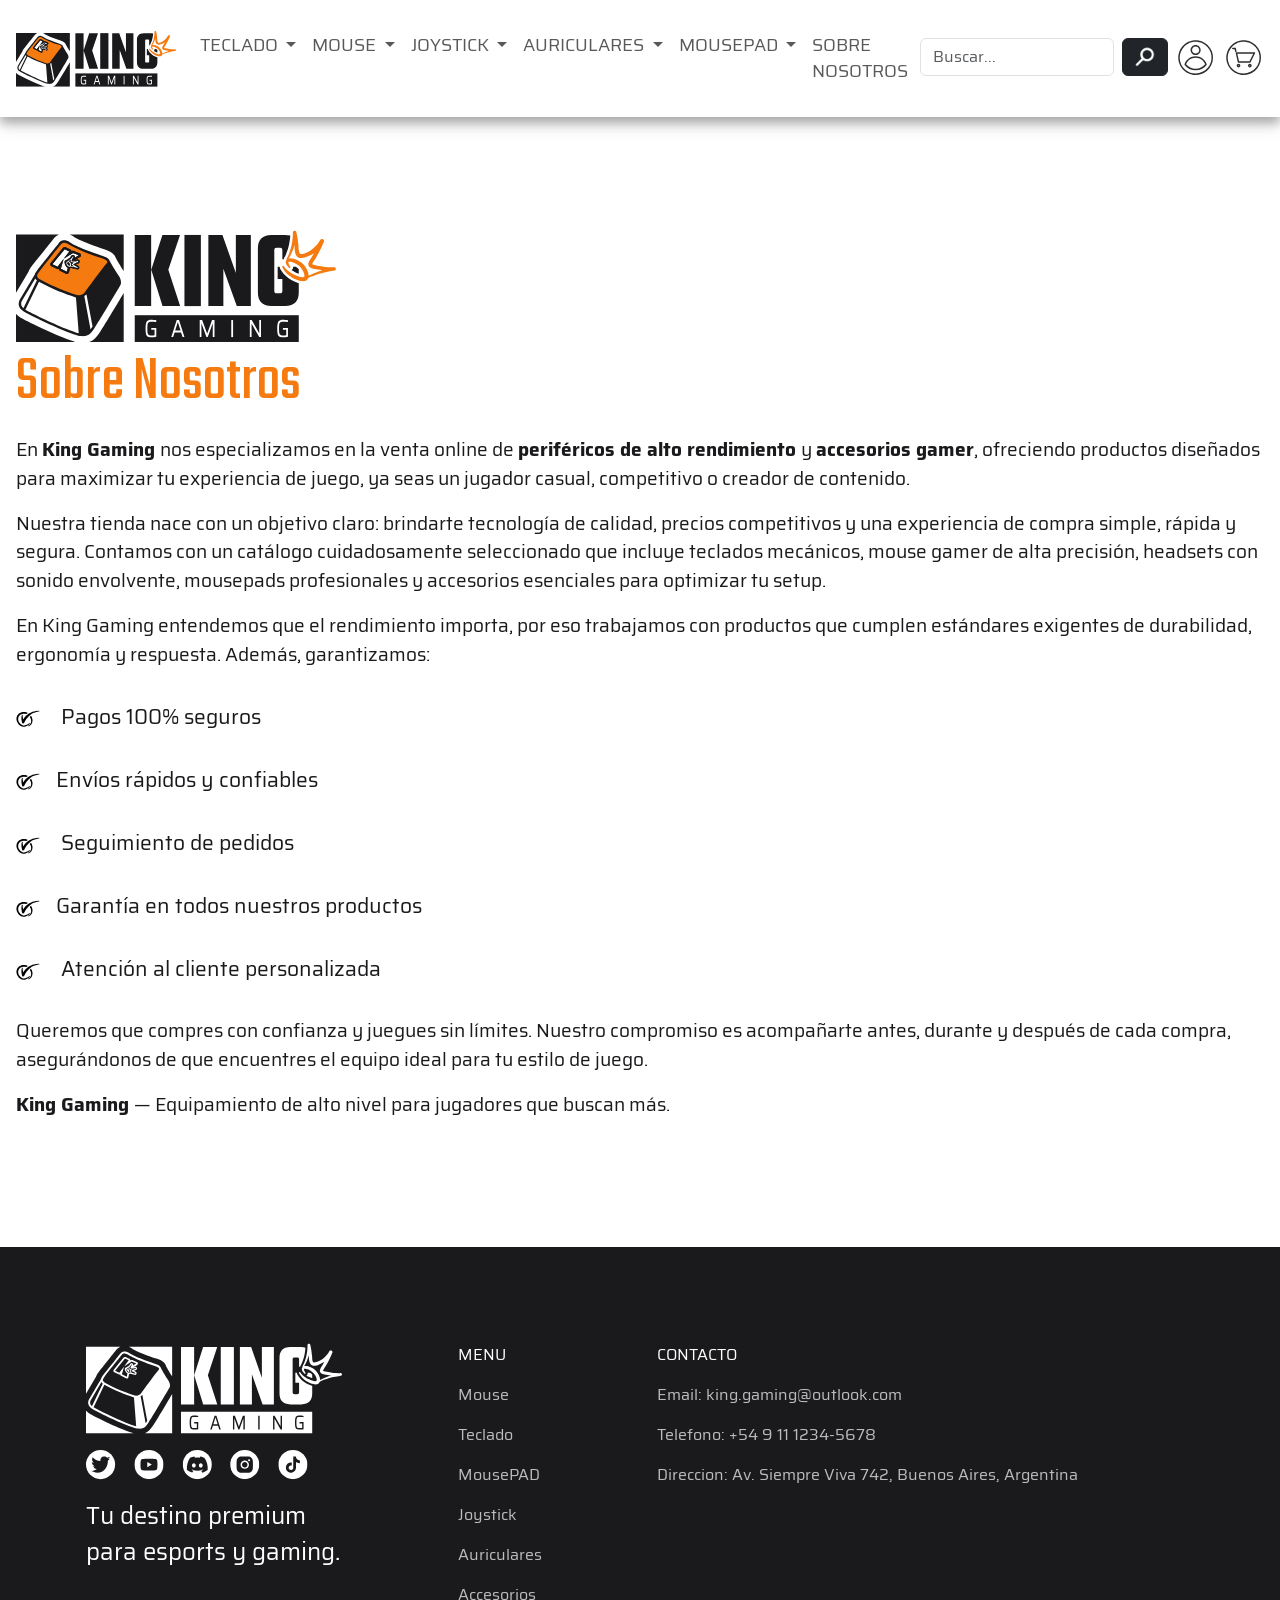
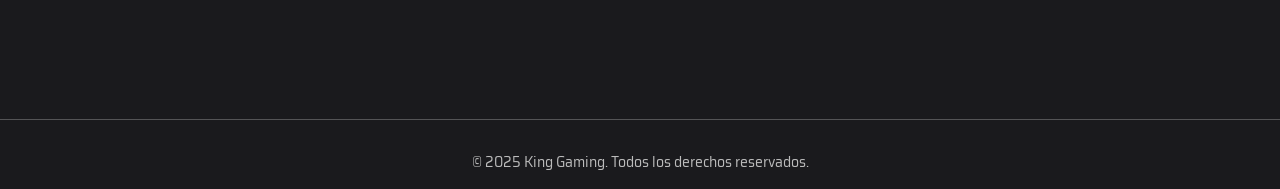
==== commit 73e695e3: "update mobile layout" ====
--- a/pages/aboutUs.html
+++ b/pages/aboutUs.html
@@ -9,7 +9,6 @@
       href="../node_modules/bootstrap/dist/css/bootstrap.min.css"
       rel="stylesheet"
     />
-    <link rel="stylesheet" href="../css/styles.css" />
 
     <!-- Favicon -->
     <link
@@ -192,50 +191,63 @@
       </nav>
     </header>
     <main>
-      <section class="container about-us">
-        <img src="../img/logo-color.svg" alt="" />
-        <h1>Sobre Nosotros</h1>
-        <p>
-          En King Gaming nos especializamos en la venta online de periféricos de
-          alto rendimiento y accesorios gamer, ofreciendo productos diseñados
-          para maximizar tu experiencia de juego, ya seas un jugador casual,
-          competitivo o creador de contenido.
-        </p>
-
-        <p>
-          Nuestra tienda nace con un objetivo claro: brindarte tecnología de
-          calidad, precios competitivos y una experiencia de compra simple,
-          rápida y segura. Contamos con un catálogo cuidadosamente seleccionado
-          que incluye teclados mecánicos, mouse gamer de alta precisión,
-          headsets con sonido envolvente, mousepads profesionales y accesorios
-          esenciales para optimizar tu setup.
-        </p>
-
-        <p>
-          En King Gaming entendemos que el rendimiento importa, por eso
-          trabajamos con productos que cumplen estándares exigentes de
-          durabilidad, ergonomía y respuesta. Además, garantizamos:
-        </p>
-
-        <ul>
-          <li>Pagos 100% seguros</li>
-          <li>Envíos rápidos y confiables</li>
-          <li>Seguimiento de pedidos</li>
-          <li>Garantía en todos nuestros productos</li>
-          <li>Atención al cliente personalizada</li>
-        </ul>
-
-        <p>
-          Queremos que compres con confianza y juegues sin límites. Nuestro
-          compromiso es acompañarte antes, durante y después de cada compra,
-          asegurándonos de que encuentres el equipo ideal para tu estilo de
-          juego.
-        </p>
-
-        <p>
-          King Gaming — Equipamiento de alto nivel para jugadores que buscan
-          más.
-        </p>
+      <section class="container">
+        <div class="about-us">
+          <img src="../img/logo-color.svg" alt="" />
+          <h1>Sobre Nosotros</h1>
+          <p>
+            En <span> King Gaming </span> nos especializamos en la venta online
+            de <span> periféricos de alto rendimiento </span> y
+            <span> accesorios gamer</span>, ofreciendo productos diseñados para
+            maximizar tu experiencia de juego, ya seas un jugador casual,
+            competitivo o creador de contenido.
+          </p>
+
+          <p>
+            Nuestra tienda nace con un objetivo claro: brindarte tecnología de
+            calidad, precios competitivos y una experiencia de compra simple,
+            rápida y segura. Contamos con un catálogo cuidadosamente
+            seleccionado que incluye teclados mecánicos, mouse gamer de alta
+            precisión, headsets con sonido envolvente, mousepads profesionales y
+            accesorios esenciales para optimizar tu setup.
+          </p>
+
+          <p>
+            En King Gaming entendemos que el rendimiento importa, por eso
+            trabajamos con productos que cumplen estándares exigentes de
+            durabilidad, ergonomía y respuesta. Además, garantizamos:
+          </p>
+
+          <ul>
+            <li><img src="../img/check.svg" alt="" /> Pagos 100% seguros</li>
+            <li>
+              <img src="../img/check.svg" alt="" />Envíos rápidos y confiables
+            </li>
+            <li>
+              <img src="../img/check.svg " alt="" /> Seguimiento de pedidos
+            </li>
+            <li>
+              <img src="../img/check.svg " alt="" />Garantía en todos nuestros
+              productos
+            </li>
+            <li>
+              <img src="../img/check.svg " alt="" /> Atención al cliente
+              personalizada
+            </li>
+          </ul>
+
+          <p>
+            Queremos que compres con confianza y juegues sin límites. Nuestro
+            compromiso es acompañarte antes, durante y después de cada compra,
+            asegurándonos de que encuentres el equipo ideal para tu estilo de
+            juego.
+          </p>
+
+          <p>
+            <span> King Gaming </span>
+            — Equipamiento de alto nivel para jugadores que buscan más.
+          </p>
+        </div>
       </section>
     </main>
     <footer>
--- a/css/styles.css
+++ b/css/styles.css
@@ -12209,6 +12209,10 @@
   line-height: 1;
   margin: 0;
 }
+main .products-section div .product-list li .card-product .details .shipping {
+  margin: 0;
+  color: #27b600;
+}
 main .products-section div .product-list li .card-product .details .sale-price {
   font-size: 2rem;
   font-weight: 700;
@@ -12445,6 +12449,7 @@
 footer .footer-links .logo-container p {
   text-align: left;
   font-size: 1.5rem;
+  margin: 0;
 }
 footer .footer-links li {
   display: flex;
@@ -12611,17 +12616,40 @@
   border-radius: 0.5rem;
 }
 main section .product-container .product-details button[type=submit] {
-  width: 300px;
-  padding: 0.8rem;
-  font-size: 1.2rem;
-  font-weight: 700;
-  background: #f57b10;
-  font-family: "Saira", Arial, sans-serif;
+  position: relative;
+  margin-top: 1rem;
+  background: black;
+  font-weight: 900;
+  border: 3px solid black;
+  text-decoration: none;
+  text-align: center;
+  font-size: 1rem;
+  padding: 0.5rem;
+  border-radius: 0.5rem;
+  width: 100%;
+}
+main section .product-container .product-details button[type=submit]::after {
+  display: flex;
+  justify-content: center;
+  align-items: center;
+  box-sizing: content-box;
+  content: "Agregar al carrito";
+  text-transform: uppercase;
+  position: absolute;
+  top: -5px;
+  left: -3px;
+  width: 100%;
+  height: 100%;
+  border: 3px solid black;
+  border-radius: 0.5rem;
+  background-color: white;
+  color: black;
+  transition: all 0.3s ease-in-out;
+}
+main section .product-container .product-details button[type=submit]:hover::after {
+  background-color: #f57b10;
   color: white;
-  border: none;
-  border-radius: 0.7rem;
-  cursor: pointer;
-  text-transform: uppercase;
+  top: -10px;
 }
 main section .description-container {
   border-top: 1px solid #bcbcbc;
@@ -12668,7 +12696,7 @@
   flex: 1;
 }
 
-main .login-container {
+main .container.login-container {
   display: flex;
   flex-direction: column;
   justify-content: flex-start;
@@ -12677,22 +12705,28 @@
   gap: 2rem;
   margin: 7rem auto;
 }
-main .login-container .form-login-wrapper {
+main .container.login-container h1 {
+  font-size: 3rem;
+  font-weight: 300;
+  font-family: "Saira", Arial, sans-serif;
+  text-transform: uppercase;
+}
+main .container.login-container .form-login-wrapper {
   background: #f5f5f5;
   padding: 1rem;
   width: 500px;
   border-radius: 0.5rem;
 }
-main .login-container .form-login-wrapper form label {
+main .container.login-container .form-login-wrapper form label {
   display: block;
 }
-main .login-container .form-login-wrapper form .missing-password {
+main .container.login-container .form-login-wrapper form .missing-password {
   text-align: right;
   font-size: 0.9rem;
   margin-bottom: 1rem;
   color: #1065f5;
 }
-main .login-container .form-login-wrapper form input {
+main .container.login-container .form-login-wrapper form input {
   width: 100%;
   padding: 0.5rem;
   margin-top: 0.5rem;
@@ -12701,45 +12735,100 @@
   border-radius: 0.5rem;
   font-size: 1rem;
 }
-main .login-container .form-login-wrapper form button[type=submit] {
+main .container.login-container .form-login-wrapper form button[type=submit] {
+  position: relative;
+  margin-top: 1rem;
+  background: black;
+  font-weight: 900;
+  border: 3px solid black;
+  text-decoration: none;
+  text-align: center;
+  font-size: 1rem;
+  padding: 0.5rem;
+  border-radius: 0.5rem;
   width: 100%;
-  padding: 0.8rem;
-  font-size: 1rem;
-  font-weight: 700;
-  background: #1a1a1d;
-  font-family: "Saira", Arial, sans-serif;
+}
+main .container.login-container .form-login-wrapper form button[type=submit]::after {
+  display: flex;
+  justify-content: center;
+  align-items: center;
+  box-sizing: content-box;
+  content: "Iniciar sesión";
+  text-transform: uppercase;
+  position: absolute;
+  top: -5px;
+  left: -3px;
+  width: 100%;
+  height: 100%;
+  border: 3px solid black;
+  border-radius: 0.5rem;
+  background-color: white;
+  color: black;
+  transition: all 0.3s ease-in-out;
+}
+main .container.login-container .form-login-wrapper form button[type=submit]:hover::after {
+  background-color: #f57b10;
   color: white;
-  border: none;
-  border-radius: 0.7rem;
-  cursor: pointer;
-  text-transform: uppercase;
-}
-main .login-container .form-login-wrapper form button[type=submit]:hover {
-  background: #f57b10;
-}
-main .login-container .form-login-wrapper form .create-account {
+  top: -10px;
+}
+main .container.login-container .form-login-wrapper form .create-account {
   text-align: center;
   margin-top: 1rem;
   font-size: 0.9rem;
 }
 
-main .about-us {
-  padding: 6rem 4rem;
-}
-main .about-us img {
+header nav .container {
+  max-width: 1700px;
+  margin: 0 auto;
+  padding: 1rem;
+}
+
+main .container {
+  max-width: 1700px;
+  margin: 0 auto;
+  padding: 1rem;
+}
+main .container .about-us {
+  padding: 6rem 0;
+}
+main .container .about-us img {
   width: 20rem;
 }
-main .about-us h1 {
+main .container .about-us h1 {
   font-size: 4rem;
   font-weight: 500;
   font-family: "Teko", sans-serif;
   color: #f57b10;
 }
-main .about-us p {
+main .container .about-us p {
   font-size: 1.2rem;
   font-family: "Saira", Arial, sans-serif;
   color: #1a1a1d;
   margin-top: 1rem;
+}
+main .container .about-us p span {
+  font-weight: 700;
+}
+main .container .about-us ul {
+  padding: 0;
+  margin: 2rem 0;
+  gap: 2rem;
+  display: flex;
+  flex-direction: column;
+  justify-content: flex-start;
+  align-items: flex-start;
+  flex-wrap: nowrap;
+  list-style: none;
+}
+main .container .about-us ul li {
+  font-size: 1.3rem;
+  font-family: "Saira", Arial, sans-serif;
+  color: #1a1a1d;
+  gap: 0.5rem;
+}
+main .container .about-us ul li img {
+  width: 1.5rem;
+  margin-right: 1rem;
 }
 
 @media screen and (max-width: 640px) {
@@ -12765,17 +12854,21 @@
   }
   main .hero-section .hero-container .content {
     width: 100%;
+    margin: 0;
   }
   main .hero-section .hero-container .content h1 {
     font-size: 5rem;
   }
   main .hero-section .hero-container .content button {
+    width: 100%;
+  }
+  main .hero-section .hero-container .content button::before {
     width: 100%;
   }
   main .hero-section .hero-container .hero-image {
     max-width: 330px;
     margin: 0 auto;
-    padding: 1rem 0;
+    padding: 3rem 0;
     height: auto;
   }
   main .hero-section .hero-container .hero-image img {
@@ -12794,6 +12887,28 @@
   main .products-section div .product-list {
     flex-direction: column;
     align-items: center;
+    gap: 3rem;
+  }
+  main .products-section div .product-list li .card-product .details a::after {
+    background: #f57b10;
+    color: white;
+    top: -7px;
+  }
+  main .products-section div .product-list li .card-product.disabled .details a::after {
+    background: #f51f10;
+    color: white;
+    top: -7px;
+    border: 3px solid black;
+  }
+  main .products-section div .see-more-container .see-more {
+    padding: 1rem 2rem;
+    font-size: 1rem;
+  }
+  main .products-section div .see-more-container .see-more img {
+    width: 4rem;
+  }
+  main .products-section div .see-more-container .see-more::before {
+    width: 100%;
   }
   main section .product-container {
     flex-direction: column-reverse;
@@ -12847,6 +12962,13 @@
   main .login-container .form-login-wrapper {
     width: 100%;
   }
+  footer .footer-links {
+    max-width: 330px;
+    margin: 0 auto;
+    padding: 5rem 0;
+    flex-direction: column;
+    gap: 3rem;
+  }
 }
 
 /*# sourceMappingURL=styles.css.map */
